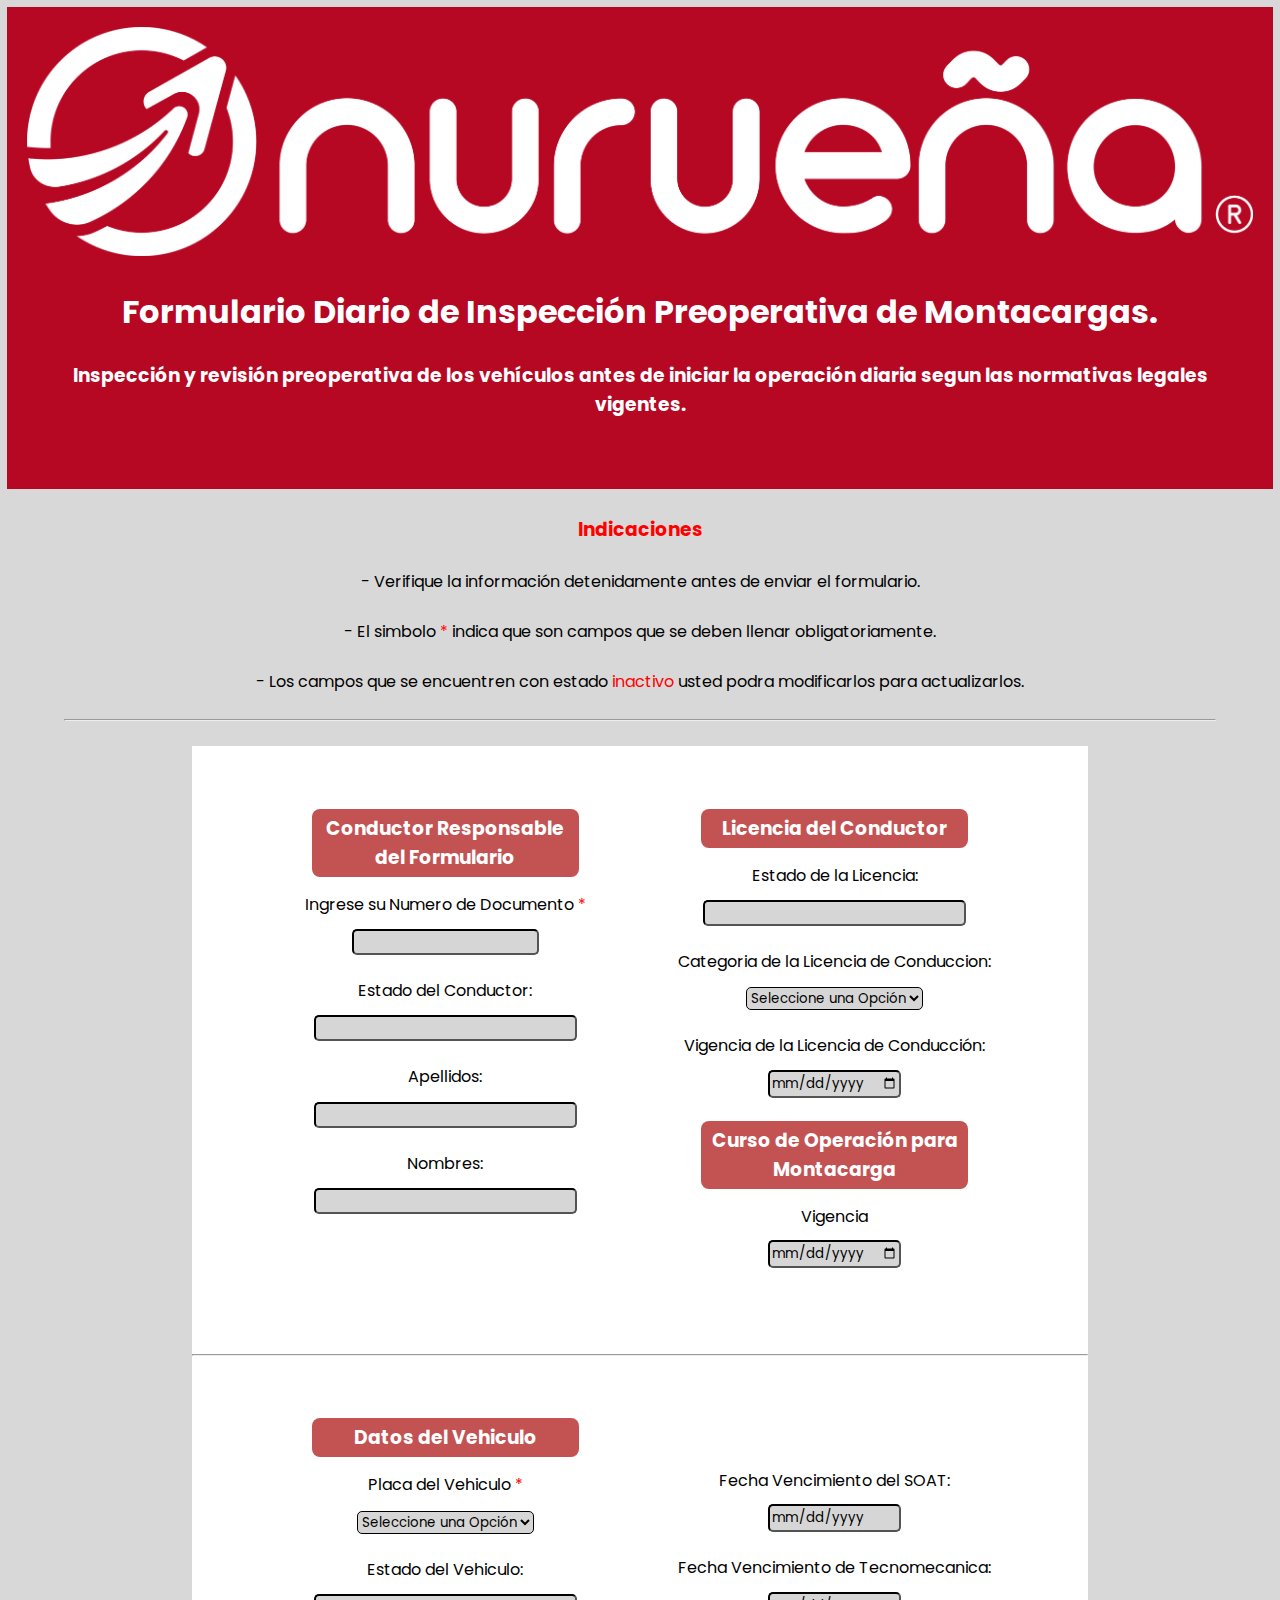
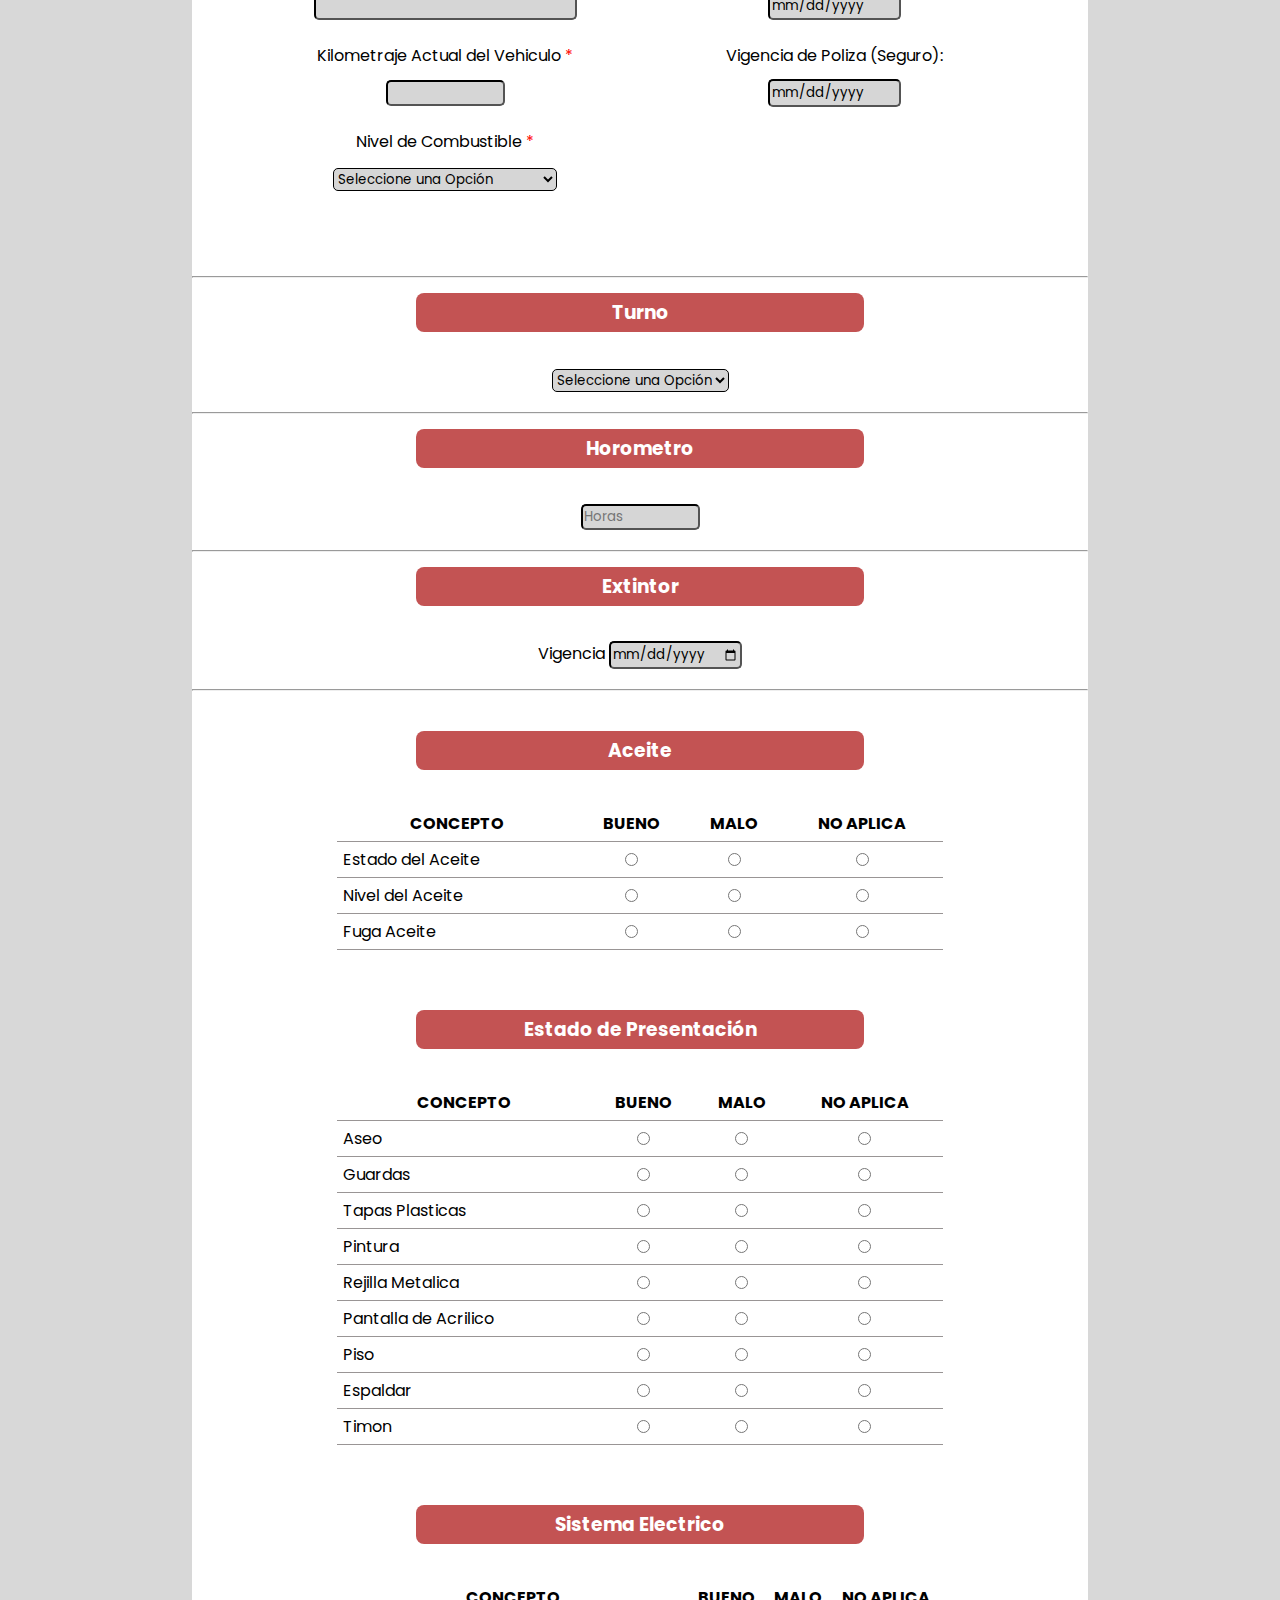
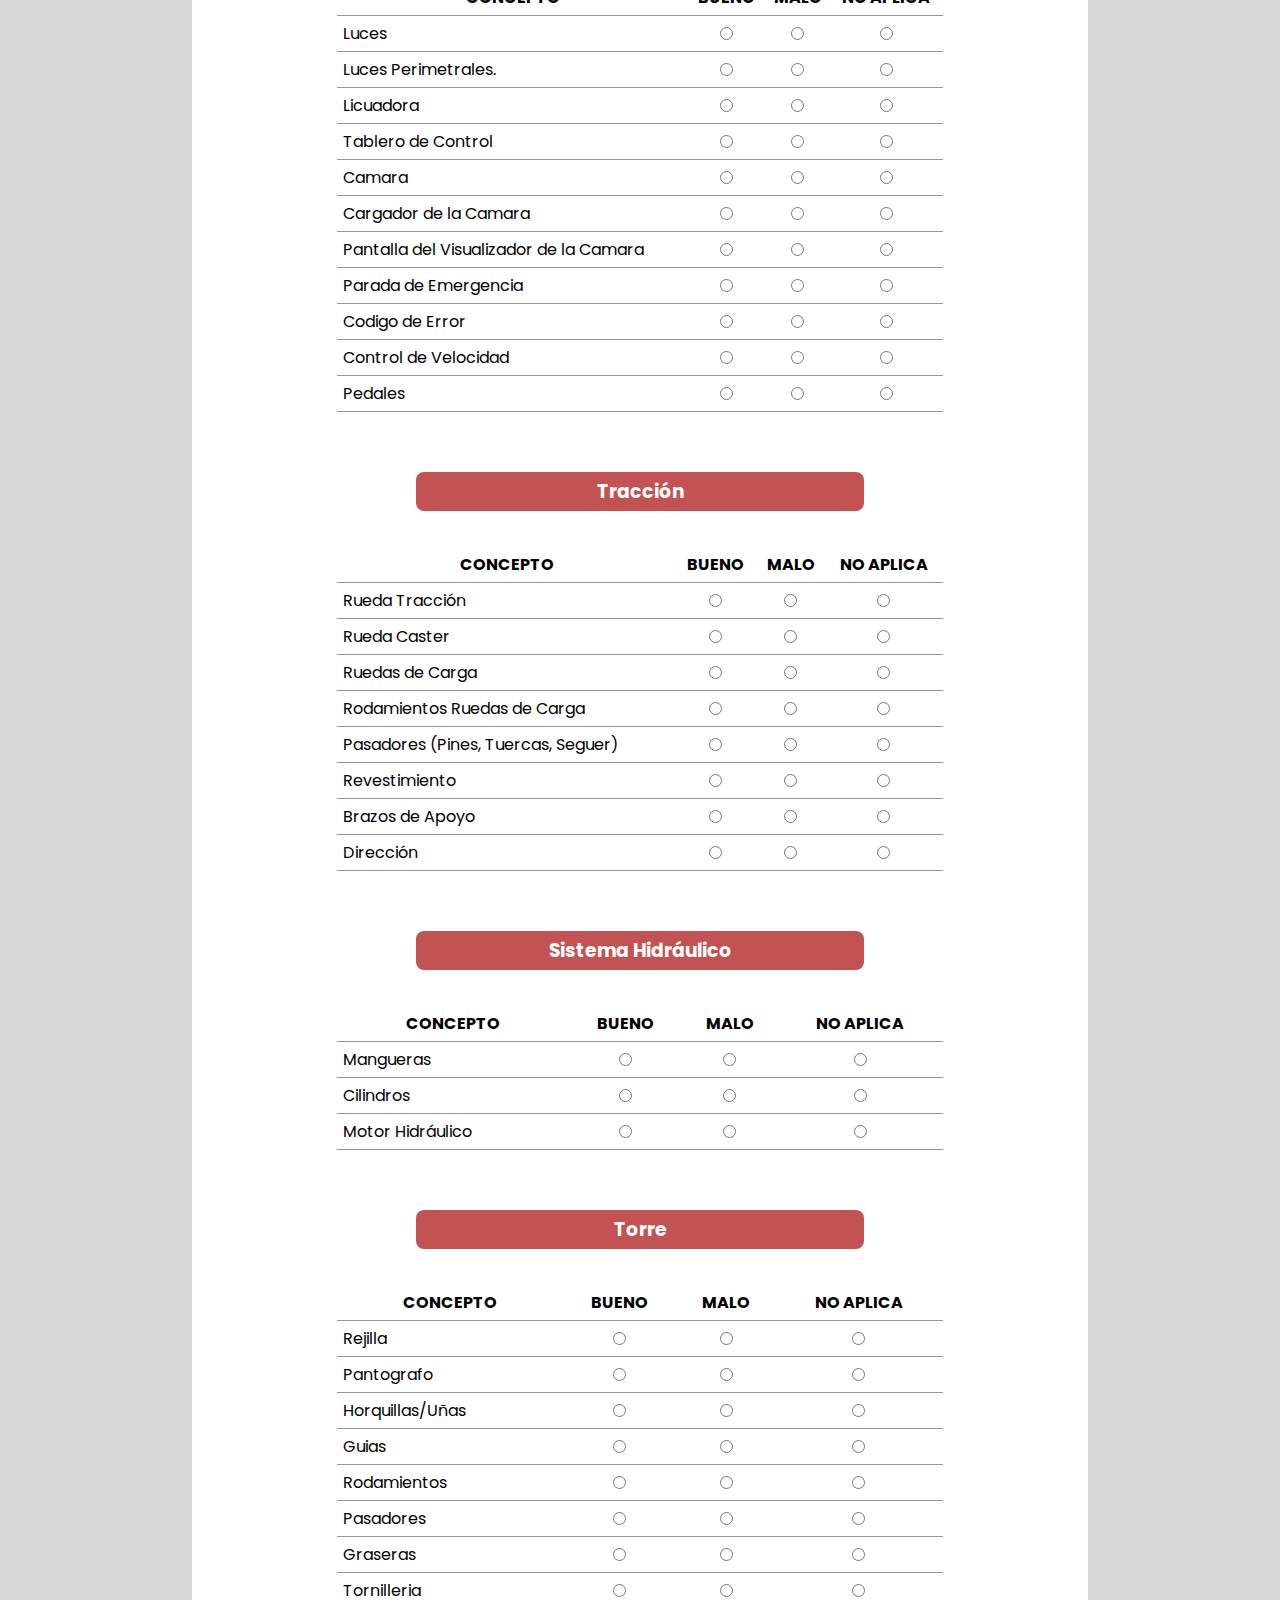
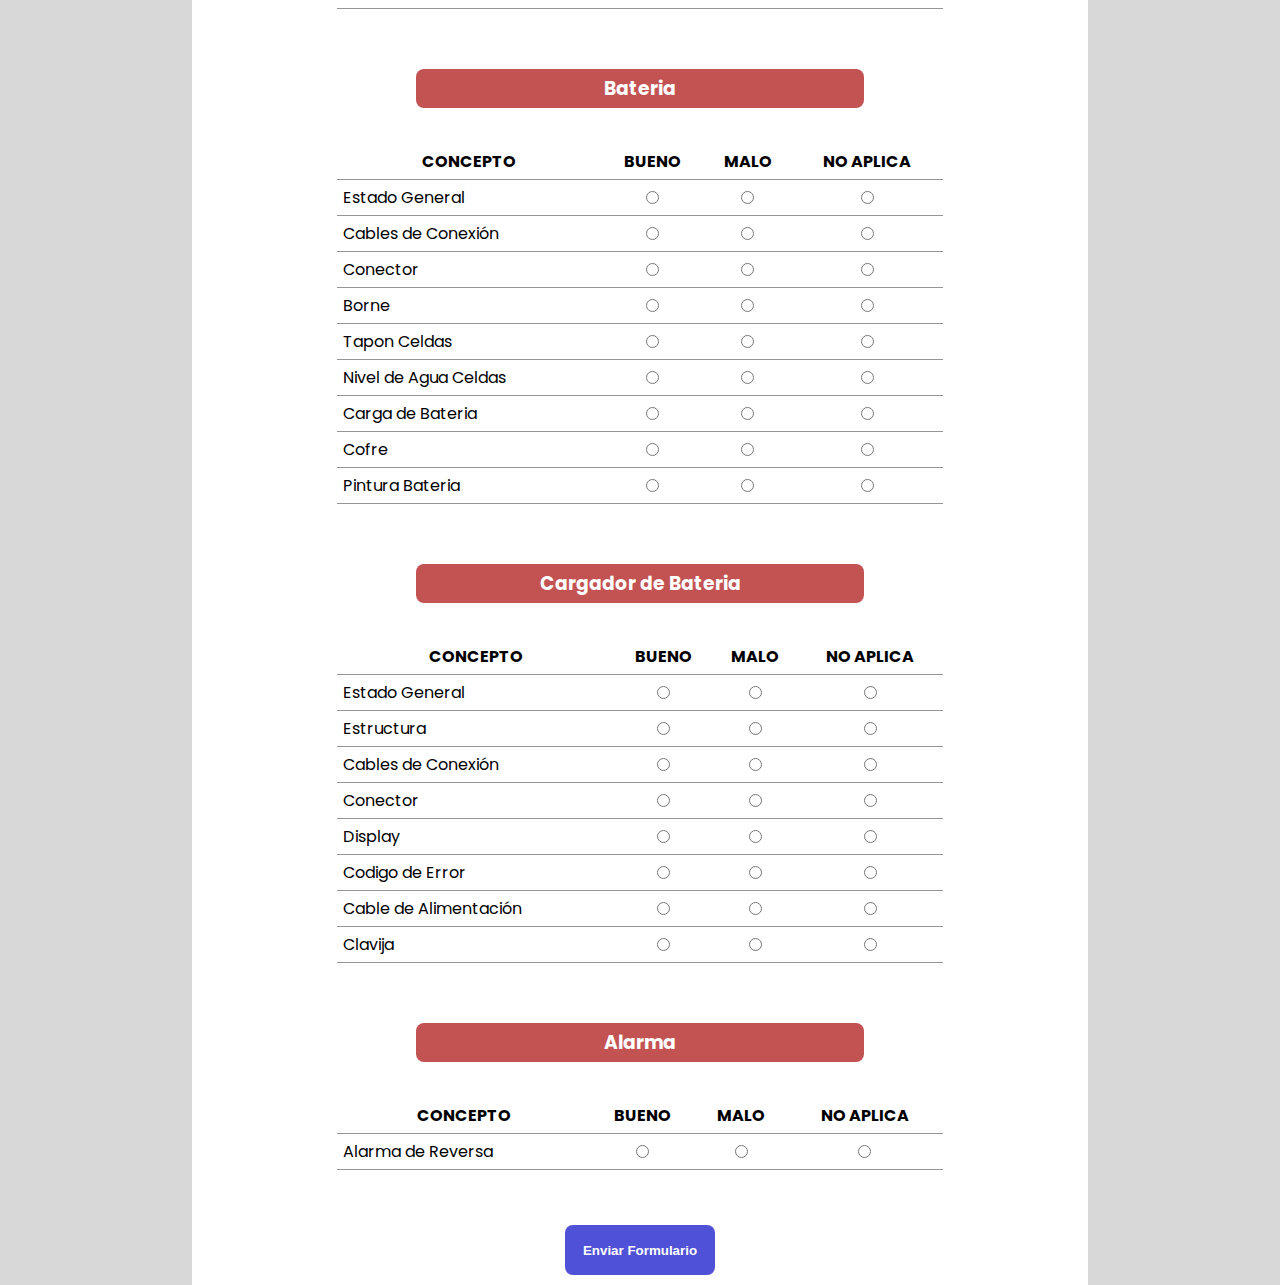
==== form_montacarga.html @ c7012ae8 "Add files via upload" ====
<!DOCTYPE html>
<html lang="es">
    <head>
        <meta charset="UTF-8">
        <meta name="viewport" content="width=device-width, initial-scale=1.0">
        <title>Formulario Montacargas Nurueña S.A.S</title>
        <link rel="stylesheet" href="estilos/styles_montacarga.css">
    </head>
        <!--Encabezado-->
    <header>
        <img src="imagenes/encabezado_img.png" alt="Logo Nurueña S.A.S" title="Logo Nurueña S.A.S">
        <br>
        <br>
        <!--Titulo Principal de la Pagina-->
        <h1>Formulario Diario de Inspección Preoperativa de Montacargas.</h1>
        <br>
        <!--Subtitulo-->
        <h3>Inspección y revisión preoperativa de los vehículos antes de iniciar la operación diaria segun las normativas legales vigentes.</h3>
        <br>
        <br/>
    </header>
    <!--Contenedor Indicaciones.-->
    <div id="cont_indicaciones">
        <!--Subtitulo de Indicaciones-->
        <h3 style="color: rgb(255, 0, 0);">Indicaciones</h3>
        <br>
        <!--Parrafo con las indicaciones-->
        <p>
            - Verifique la información detenidamente antes de enviar el formulario.<br/><br/>
            - El simbolo <span style="color: red;">*</span> indica que son campos que se deben llenar obligatoriamente.<br/><br/>
            - Los campos que se encuentren con estado <span style="color:red;">inactivo</span> usted podra modificarlos para actualizarlos.
        </p>
        <br/>
        <hr/>
        <br>
    </div>
    <body>
        <main>
            <form>
                <!--Section de Datos de la Persona que Realiza el Formulario.-->
                <section id="contenedor_conductor">
                    <div class="conductor">
                        <div class="padding_titulos">
                            <!--Subtitulo de Datos de la Persona que Realiza el Formulario.-->
                            <h3>Conductor Responsable del Formulario</h3>
                        </div>
                        <!--Texto de Campo de Entrada.-->
                        <label for="id_cond">Ingrese su Numero de Documento <span style="color:red;">*</span></label>
                        <!--Espacio para Casilla de Ingreso de Datos para el Usuario de Documento.-->
                        <br>
                        <div class="padding_input"> 
                            <input id="id_cond" name="id_cond" title="Complete este Campo." type="number" min="100000" max="999999999999" required>
                            <br/>
                        </div>
                        <!--Texto de Campo de Entrada-->
                        <label for="estado_cond">Estado del Conductor:</label>
                        <div class="padding_input">
                            <!--Casilla de Estado.-->
                            <input id="estado_cond" name="estado_cond" title="Estado." type="text" readonly>
                            <!--Salto de Linea-->
                            <br/>
                        </div>
                        <!--Texto de Campo de Entrada de Apellidos.-->
                        <label for="apell_cond">Apellidos:</label>
                        <br>
                        <div class="padding_input">
                            <!--Casilla donde se va Consultar y se va Autocompletar los Apellidos-->
                            <input id="apell_cond" name="apell_cond" type="text" readonly>
                            <!--Salto de Linea-->
                            <br>
                        </div>
                        <!--Texto de Campo de Entrada de Nombres-->
                        <label for="nom_cond">Nombres:</label>
                        <br>
                        <div style="padding-bottom: 15%;padding-top: 3%;">
                            <!--Casilla donde se va Consultar y se va Autocompletar los Nombres.-->
                            <input id="nom_cond" name="nom_cond" type="text" readonly>
                            <!--Salto de Linea-->
                            <br/>
                        </div>
                    </div>
                    <div class="conductor">
                        <div class="padding_titulos">
                            <!--Subtitulo de Datos de la Persona que Realiza el Formulario.-->
                            <h3>Licencia del Conductor</h3>
                        </div>
                        <label for="est_lic">Estado de la Licencia:</label>
                        <br>
                        <div class="padding_input">
                            <!--Casilla de Estado.-->
                            <input id="est_lic" name="est_lic" title="Estado." type="text" readonly>
                            <!--Salto de Linea-->
                            <br/>
                        </div>
                        <!--Texto de Campo de Entrada .-->
                        <label for="cat_lic" >Categoria de la Licencia de Conduccion:</label>
                        <br>
                        <div class="padding_input">
                            <!--Casilla de Categoria de la Licencia.-->
                            <select name="cat_lic" id="cat_lic" required>
                                <!--Opciones de la Casilla desplegable.-->
                                <option value="">Seleccione una Opción</option>
                                <option value="a1">A1</option>
                                <option value="a2">A2</OPtion>
                                <option value="b1">B1</option>
                                <option value="b2">B2</option>
                                <option value="b3">B3</option>
                                <option value="c1">C1</option>
                                <option value="c2">C2</option>
                                <option value="c3">C3</option>
                            </select>
                            <br/>
                        </div>
                        <!--Texto de Campo de Entrada.-->   
                        <label for="vig_lic">Vigencia de la Licencia de Conducción:</label>
                        <br>
                        <div class="padding_input">
                            <!--Casilla donde se va Consultar y se va Autocompletar la Fecha de Fecha de Vencimiento de la Licencia-->
                            <input id="vig_lic" name="vig_lic" type="date" required>
                            <!--Salto de Linea.-->
                            <br>
                        </div>
                        <div class="padding_titulos">
                            <!--Titulo de Curso de Operación para Montacarga.-->
                            <h3>Curso de Operación para Montacarga</h3>
                        </div>
                        <!--Texto de Fecha de Vigencia de Curso de Montacarga-->
                        <label for="vig_curso_montacarga">Vigencia</label>
                        <br>
                        <div class="padding_input">
                            <!--Input de Fecha de Vigencia de Curso de Montacarga-->
                            <input type="date" id="vig_curso_montacarga" name="vig_curso_montacarga" required>
                        </div>
                    </div>
                </section>
                <!--Linea de Separacion.-->
                <hr/>
                <!--Section de Datos del Vehiculo.-->
                <section id="contenedor_dat_vehiculo">
                    <div class="division_vehiculo">
                        <div class="padding_titulos">
                            <h3>Datos del Vehiculo</h3>
                        </div>
                        <!-- Texto de Campo de Entrada -->
                        <label for="placa">Placa del Vehiculo <span style="color:red;">*</span></label>
                        <br>
                        <div class="padding_input">
                            <!-- Casilla Desplegable de Placa -->
                            <select id="placa" name="placa" required>
                                <option value="">Seleccione una Opción</option>
                                <option value="wlm461">AAA00A</option>
                                <option value="sor737">AAA00B</option>
                                <option value="eqq163">AAA00C</option>
                            </select>
                            <br/>
                        </div>
                        <label for="est_veh">Estado del Vehiculo:</label>
                        <br>
                        <div class="padding_input">
                            <!-- Campo de Estado del Vehiculo.-->
                            <input id="est_veh" name="est_veh" title="Estado del Vehiculo." type="text" readonly>
                            <!--Salto de Linea.-->
                            <br>
                        </div>
                        <label for="kilometraje">Kilometraje Actual del Vehiculo <span style="color:red;">*</span></label>
                        <br>
                        <div class="padding_input">
                            <!-- Campo de Kilometraje -->
                            <input id="kilometraje" name="kilometraje" title="Complete este Campo." type="number" min="0" max="999999" required>
                            <br/>
                        </div>
                        <label for="niv_combustible">Nivel de Combustible <span style="color: red;">*</span></label>
                        <br>
                        <div class="padding_input">
                            <select name="niv_combustible" id="niv_combustible" required>
                                <option value="">Seleccione una Opción</option>
                                <option value="tanq_lleno">Tanque completamente lleno</option>
                                <option value="tanq_medio_lleno">Tanque parcialmente lleno</option>
                                <option value="tanq_medio">Tanque medio</option>
                                <option value="tanq_medio_bajo">Tanque medio bajo</option>
                                <option value="tanq_bajo">Tanque con bajo nivel</option>
                                <option value="tanq_vacio">Tanque vacío</option>
                            </select>
                        </div>
                    </div>
                    <div class="division_vehiculo">
                        <div style="padding-top: 13%;">
                            <label for="venc_soat">Fecha Vencimiento del SOAT:</label>
                        </div>
                        <div class="padding_input">
                            <input id="venc_soat" name="venc_soat" type="date" readonly>
                            <br>
                        </div>
                        <label for="ven_tecno">Fecha Vencimiento de Tecnomecanica:</label>
                        <br>
                        <div class="padding_input">
                            <input id="ven_tecno" name="ven_tecno" type="date" readonly>
                            <br>
                        </div>
                        <label for="vig_poliza">Vigencia de Poliza (Seguro):</label>
                        <br>
                        <div class="padding_input">
                            <input id="vig_poliza" name="vig_poliza" type="date" readonly>
                            <br>
                        </div>   
                    </div>
                </section>
                <hr>
                <!--Sección de Turno.-->
                <section class="contenedor_dat_vehiculo">
                    <div class="padding_2_titulo">
                        <!--Titulo de Turno.-->
                        <h3>Turno</h3>
                    </div>
                    <div class="input_2">
                        <!--Seleccion de Turno-->
                        <select name="turno" id="turno" required>
                            <option value="">Seleccione una Opción</option>
                            <option value="turno_mañana">Mañana</option>
                            <option value="turno_tarde">Tarde</option>
                        </select>
                    </div>
                    <hr>
                </section>
                <!--Seccion de Horometro.-->
                <section class="contenedor_dat_vehiculo">
                    <div class="padding_2_titulo">
                        <!--Titulo de Horometro.-->
                        <h3>Horometro</h3>
                    </div>
                    <div class="input_2">
                        <!--Campo de Horometro.-->
                        <input type="number" id="horometro" name="horometro" title="Complete este Campo." placeholder="Horas" min="0" max="999999" required>
                    </div>
                    <hr>
                </section>
                <!--Sección de Vigencia de Exntintor.-->
                <section class="contenedor_dat_vehiculo">
                    <div class="padding_2_titulo">
                        <!--Titulo de Extintor.-->
                        <h3>Extintor</h3>
                    </div>  
                    <div class="input_2">
                        <!--Texto de Videncia de Exntintor.-->
                        <label for="vig_extintor">Vigencia</label>
                        <!--Fecha de Vigencia de Extintor.-->
                        <input type="date" id="vig vig_extintor" name="vig_extintor" required>
                    </div>
                    <hr>
                </section>
                <!--Sección de Aceite.-->
                <br>
                <div class="cont_tit_tablas">
                    <!--Titulo de Aceite.-->
                    <h3 class="titulo_tablas">Aceite</h3>
                </div>
                <section class="contenedor_tablas">
                        <!--Tabla de Aceite.-->
                        <table border="1">
                            <!--Fila Encabezado de la Tabla.-->
                            <tr>
                                <!--Encabezado de la Tabla.-->
                                <th>CONCEPTO</th>
                                <th>BUENO</th>
                                <th>MALO</th>
                                <th>NO APLICA</th>
                            </tr>
                            <!--Fila Estado del Aceite.-->
                            <tr>
                                <!--Casilla Estado del Aceite.-->
                                <td><label>Estado del Aceite</label></td>
                                <!--Botones de Selección. BUENO // MALO // NO APLICA.-->
                                <td><input type="radio" id="estado_aceite_bueno" value="bueno" name="estado_aceite" required></td>
                                <td><input type="radio" id="estado_aceite_malo" value="malo" name="estado_aceite" required></td>
                                <td><input type="radio" id="estado_aceite_no_aplica" value="no_aplica" name="estado_aceite" required></td>
                            </tr>
                            <!--Fila Nivel del Aceite-->
                            <tr>
                                <!--Casilla Nivel del Aceite-->
                                <td><label>Nivel del Aceite</label></td>
                                <!--Botones de Selección. BUENO // MALO // NO APLICA.-->
                                <td><input type="radio" id="estado_nivel_aceite_bueno" value="bueno" name="estado_nivel_aceite" required></td>
                                <td><input type="radio" id="estado_nivel_aceite_malo" value="malo" name="estado_nivel_aceite" required></td>
                                <td><input type="radio" id="estado_nivel_aceite_no_aplica" value="no_aplica" name="estado_nivel_aceite" required></td>
                            </tr>
                            <!--Fila Fuga Aceite.-->
                            <tr>
                                <!--Casilla Fuga Aceite.-->
                                <td><label>Fuga Aceite</label></td>
                                <!--Botones de Selección. BUENO // MALO // NO APLICA.-->
                                <td><input type="radio" id="estado_fuga_aceite_bueno" value="bueno" name="estado_fuga_aceite" required></td>
                                <td><input type="radio" id="estado_fuga_aceite_malo" value="malo" name="estado_fuga_aceite" required></td>
                                <td><input type="radio" id="estado_fuga_aceite_no_aplica" value="no_aplica" name="estado_fuga_aceite" required></td>
                            </tr>
                        </table>
                    </div>
                </section>
                <br>
                <div class="cont_tit_tablas">
                    <!--Titulo Estado de Presentación.-->
                    <h3 class="titulo_tablas">Estado de Presentación</h3>
                </div>
                <!--Sección Estado de Presentación.-->
                <section class="contenedor_tablas">
                    <!--Tabla de Estado de Presentación.-->
                    <table border="1">
                        <!--Fila de Encabezado.-->
                        <tr>
                            <!--Encabezado Tabla.-->
                            <th>CONCEPTO</th>
                            <th>BUENO</th>
                            <th>MALO</th>
                            <th>NO APLICA</th>
                        </tr>
                        <!--Fila de Aseo.-->
                        <tr>
                            <!--Casilla de Aseo.-->
                            <td><label">Aseo</label></td>
                            <!--Botones de Selección. BUENO // MALO // NO APLICA.-->
                            <td><input type="radio" id="estado_aseo_bueno" value="bueno" name="estado_aseo" required></td>
                            <td><input type="radio" id="estado_aseo_malo" value="malo" name="estado_aseo" required></td>
                            <td><input type="radio" id="estado_aseo_no_aplica" value="no_aplica" name="estado_aseo" required></td>
                        </tr>
                        <!--Fila de Guardas.-->
                        <tr>
                            <!--Casilla de Guardas.-->
                            <td><label>Guardas</label></td>
                            <!--Botones de Selección. BUENO // MALO // NO APLICA.-->
                            <td><input type="radio" id="estado_guardas_bueno" value="bueno" name="estado_guardas" required></td>
                            <td><input type="radio" id="estado_guardas_malo" value="malo" name="estado_guardas" required></td>
                            <td><input type="radio" id="estado_guardas_no_aplica" value="no_aplica" name="estado_guardas" required></td>
                        </tr>
                        <!--Fila de Tapas Plasticas.-->
                        <tr>
                            <!--Casilla de Tapas Plasticas.-->
                            <td><label>Tapas Plasticas</label></td>
                            <!--Botones de Selección. BUENO // MALO // NO APLICA.-->
                            <td><input type="radio" id="estado_tapas_bueno" value="bueno" name="estado_tapas" required></td>
                            <td><input type="radio" id="estado_tapas_malo" value="malo" name="estado_tapas" required></td>
                            <td><input type="radio" id="estado_tapas_no_aplica" value="no_aplica" name="estado_tapas" required></td>
                        </tr>
                        <!--Fila de Pintura.-->
                        <tr>
                            <!--Casilla de Pintura.-->
                            <td><label>Pintura</label></td>
                            <!--Botones de Selección. BUENO // MALO // NO APLICA.-->
                            <td><input type="radio" id="estado_pintura_bueno" value="bueno" name="estado_pintura" required></td>
                            <td><input type="radio" id="estado_pintura_malo" value="malo" name="estado_pintura" required></td>
                            <td><input type="radio" id="estado_pintura_no_aplica" value="no_aplica" name="estado_pintura" required></td>
                        </tr>
                        <!--Fila de Rejilla Metalica.-->
                        <tr>
                            <!--Casilla de Rejilla Metalica.-->
                            <td><label>Rejilla Metalica</label></td>
                            <!--Botones de Selección. BUENO // MALO // NO APLICA.-->
                            <td><input type="radio" id="estado_rejilla_bueno" value="bueno" name="estado_rejilla" required></td>
                            <td><input type="radio" id="estado_rejilla_malo" value="malo" name="estado_rejilla" required></td>
                            <td><input type="radio" id="estado_rejilla_no_aplica" value="no_aplica" name="estado_rejilla" required></td>
                        </tr>
                        <!--Fila de Pantalla de Acrilico.-->
                        <tr>
                            <!--Casilla de Pantalla de Acrilico.-->
                            <td><label>Pantalla de Acrilico</label></td>
                            <!--Botones de Selección. BUENO // MALO // NO APLICA.-->
                            <td><input type="radio" id="estado_pantalla_acrilico_bueno" value="bueno" name="estado_pantalla_acrilico" required></td>
                            <td><input type="radio" id="estado_pantalla_acrilico_malo" value="malo" name="estado_pantalla_acrilico" required></td>
                            <td><input type="radio" id="estado_pantalla_acrilico_no_aplica" value="no_aplica" name="estado_pantalla_acrilico" required></td>
                        </tr>
                        <!--Fila de Piso.-->
                        <tr>
                            <!--Casilla de Piso.-->
                            <td><label>Piso</label></td>
                            <!--Botones de Selección. BUENO // MALO // NO APLICA.-->
                            <td><input type="radio" id="estado_piso_bueno" value="bueno" name="estado_piso" required></td>
                            <td><input type="radio" id="estado_piso_malo" value="malo" name="estado_piso" required></td>
                            <td><input type="radio" id="estado_piso_no_aplica" value="no_aplica" name="estado_piso" required></td>
                        </tr>
                        <!--Fila de Espaldar.-->
                        <tr>
                            <!--Casilla de Espaldar.-->
                            <td><label>Espaldar</label></td>
                            <!--Botones de Selección. BUENO // MALO // NO APLICA.-->
                            <td><input type="radio" id="estado_espaldar_bueno" value="bueno" name="estado_espaldar" required></td>
                            <td><input type="radio" id="estado_espaldar_malo" value="malo" name="estado_espaldar" required></td>
                            <td><input type="radio" id="estado_espaldar_no_aplica" value="no_aplica" name="estado_espaldar" required></td>
                        </tr>
                        <!--Fila de Timon.-->   
                        <tr>
                            <!--Casilla de Timon.-->
                            <td><label>Timon</label></td>
                            <!--Botones de Selección. BUENO // MALO // NO APLICA.-->
                            <td><input type="radio" id="estado_timon_bueno" value="bueno" name="estado_timon" required></td>
                            <td><input type="radio" id="estado_timon_malo" value="malo" name="estado_timon" required></td>
                            <td><input type="radio" id="estado_timon_no_aplica" value="no_aplica" name="estado_timon" required></td>
                        </tr>
                    </table>
                    <br>
                </section>
                <div class="cont_tit_tablas">
                    <!--Titulo Sistema Electrico.-->
                    <h3 class="titulo_tablas">Sistema Electrico</h3>
                </div>
                <!--Sección de Sistema Eléctrico.-->
                <section class="contenedor_tablas">
                    <!--Tabla de Sistema Electrico.-->
                    <table border="1">
                        <!--Fila de Encabezado.-->
                        <tr>
                            <!--Encabezado de la tabla.-->
                            <th>CONCEPTO</th>
                            <th>BUENO</th>
                            <th>MALO</th>
                            <th>NO APLICA</th>
                        </tr>
                        <!--Fila de Luces.-->
                        <tr>
                            <!--Casilla de Luces.-->
                            <td><label>Luces</label></td>
                            <!--Botones de Selección. BUENO // MALO // NO APLICA.-->
                            <td><input type="radio" id="estado_luces_bueno" value="bueno" name="estado_luces" required></td>
                            <td><input type="radio" id="estado_luces_malo" value="malo" name="estado_luces" required></td>
                            <td><input type="radio" id="estado_luces_no_aplica" value="no_aplica" name="estado_luces" required></td>
                        </tr>
                        <!--Fila de Luces Perimetrales.-->
                        <tr>
                            <!--Casilla de Luces Perimetrales.-->
                            <td><label>Luces Perimetrales.</label></td>
                            <!--Botones de Selección. BUENO // MALO // NO APLICA.-->
                            <td><input type="radio" id="estado_luces_perim_bueno" value="bueno" name="estado_luces_perim" required></td>
                            <td><input type="radio" id="estado_luces_perim_malo" value="malo" name="estado_luces_perim" required></td>
                            <td><input type="radio" id="estado_luces_perim_no_aplica" value="no_aplica" name="estado_luces_perim" required></td>
                        </tr>
                        <!--Fila de Licuadora.-->
                        <tr>
                            <!--Casilla de Licuadora.-->
                            <td><label>Licuadora</label></td>
                            <!--Botones de Selección. BUENO // MALO // NO APLICA.-->
                            <td><input type="radio" id="estado_licuadora_bueno" value="bueno" name="estado_licuadora" required></td>
                            <td><input type="radio" id="estado_licuadora_malo" value="malo" name="estado_licuadora" required></td>
                            <td><input type="radio" id="estado_licuadora_no_aplica" value="no_aplica" name="estado_licuadora" required></td>
                        </tr>
                        <!--Fila Tablero de Control.-->
                        <tr>
                            <!--Casilla de Tablero de Control.-->
                            <td><label>Tablero de Control</label></td>
                            <!--Botones de Selección. BUENO // MALO // NO APLICA.-->
                            <td><input type="radio" id="estado_tablero_bueno" value="bueno" name="estado_tablero" required></td>
                            <td><input type="radio" id="estado_tablero_malo" value="malo" name="estado_tablero" required></td>
                            <td><input type="radio" id="estado_tablero_no_aplica" value="no_aplica" name="estado_tablero" required></td>
                        </tr>
                        <!--Fila de Camara.-->
                        <tr>
                            <!--Casilla de Camara.-->
                            <td><label>Camara</label></td>
                            <!--Botones de Selección. BUENO // MALO // NO APLICA.-->
                            <td><input type="radio" id="estado_camara_bueno" value="bueno" name="estado_camara" required></td>
                            <td><input type="radio" id="estado_camara_malo" value="malo" name="estado_camara" required></td>
                            <td><input type="radio" id="estado_camara_no_aplica" value="no_aplica" name="estado_camara" required></td>
                        </tr>
                        <!--Fila de Cargador de la Camara.-->
                        <tr>
                            <!--Casilla de Cargador de Camara.-->
                            <td><label>Cargador de la Camara</label></td>
                            <!--Botones de Selección. BUENO // MALO // NO APLICA.-->
                            <td><input type="radio" id="estado_carg_camara_bueno" value="bueno" name="estado_carg_camara" required></td>
                            <td><input type="radio" id="estado_carg_camara_malo" value="malo" name="estado_carg_camara" required></td>
                            <td><input type="radio" id="estado_carg_camara_no_aplica" value="no_aplica" name="estado_carg_camara" required></td>
                        </tr>
                        <!--Fila de Pantalla del Visualizador de la Camara.-->
                        <tr>
                            <!--Casilla de Pantalla del Visualizador de la Camara.-->
                            <td><label>Pantalla del Visualizador de la Camara</label></td>
                            <!--Botones de Selección. BUENO // MALO // NO APLICA.-->
                            <td><input type="radio" id="estado_visualizador_cam_bueno" value="bueno" name="estado_visualizador_cam" required></td>
                            <td><input type="radio" id="estado_visualizador_cam_malo" value="malo" name="estado_visualizador_cam" required></td>
                            <td><input type="radio" id="estado_visualizador_cam_no_aplica" value="no_aplica" name="estado_visualizador_cam" required></td>
                        </tr>
                        <!--Fila de Parada de Emergencia.-->
                        <tr>
                            <!--Casilla de Parada de Emergencia.-->
                            <td><label>Parada de Emergencia</label></td>
                            <!--Botones de Selección. BUENO // MALO // NO APLICA.-->
                            <td><input type="radio" id="estado_parada_emerg_bueno" value="bueno" name="estado_parada_emerg" required></td>
                            <td><input type="radio" id="estado_parada_emerg_malo" value="malo" name="estado_parada_emerg" required></td>
                            <td><input type="radio" id="estado_parada_emerg_no_aplica" value="no_aplica" name="estado_parada_emerg" required></td>
                        </tr>
                        <!--Fila de Codigo de Error.-->
                        <tr>
                            <!--Casilla de Codigo de Error.-->
                            <td><label>Codigo de Error</label></td>
                            <!--Botones de Selección. BUENO // MALO // NO APLICA.-->
                            <td><input type="radio" id="estado_cod_error_bueno" value="bueno" name="estado_cod_error" required></td>
                            <td><input type="radio" id="estado_cod_error_malo" value="malo" name="estado_cod_error" required></td>
                            <td><input type="radio" id="estado_cod_error_no_aplica" value="no_aplica" name="estado_cod_error" required></td>
                        </tr>
                        <!--Fila de Control de Velocidad.-->
                        <tr>
                            <!--Casilla de Control de Velocidad.-->
                            <td><label>Control de Velocidad</label></td>
                            <!--Botones de Selección. BUENO // MALO // NO APLICA.-->
                            <td><input type="radio" id="estado_control_vel_bueno" value="bueno" name="estado_control_vel" required></td>
                            <td><input type="radio" id="estado_control_vel_malo" value="malo" name="estado_control_vel" required></td>
                            <td><input type="radio" id="estado_control_vel_no_aplica" value="no_aplica" name="estado_control_vel" required></td>
                        </tr>
                        <!--Fila de Pedales.-->
                        <tr>
                            <!--Casilla de Pedales.-->
                            <td><label>Pedales</label></td>
                            <!--Botones de Selección. BUENO // MALO // NO APLICA.-->
                            <td><input type="radio" id="estado_pedales_bueno" value="bueno" name="estado_pedales" required></td>
                            <td><input type="radio" id="estado_pedales_malo" value="malo" name="estado_pedales" required></td>
                            <td><input type="radio" id="estado_pedales_no_aplica" value="no_aplica" name="estado_pedales" required></td>
                        </tr>
                    </table>
                    <br>
                </section>
                <div class="cont_tit_tablas">
                    <!--Titulo de Tracción-->
                    <h3 class="titulo_tablas">Tracción</h3>
                </div>
                <!--Sección de Tracción.-->
                <section class="contenedor_tablas">
                    <!--Tabla de Tracción-->
                    <table border="1">
                        <!--Fila de Encabezado.-->
                        <tr>
                            <!--Encabezado de la Tabla.-->
                            <th>CONCEPTO</th>
                            <th>BUENO</th>
                            <th>MALO</th>
                            <th>NO APLICA</th>
                        </tr>
                        <!--Fila de Rueda Tracción.-->
                        <tr>
                            <!--Casilla de Rueda Tracción.-->
                            <td><label>Rueda Tracción</label></td>
                            <!--Botones de Selección. BUENO // MALO // NO APLICA.-->
                            <td><input type="radio" id="estado_rueda_traccion_bueno" value="bueno" name="estado_rueda_traccion" required></td>
                            <td><input type="radio" id="estado_rueda_traccion_malo" value="malo" name="estado_rueda_traccion" required></td>
                            <td><input type="radio" id="estado_rueda_traccion_no_aplica" value="no_aplica" name="estado_rueda_traccion" required></td>
                        </tr>
                        <!--Fila de Rueda Caster.-->
                        <tr>
                            <!--Casilla de Rueda Caster.-->
                            <td><label>Rueda Caster</label></td>
                            <!--Botones de Selección. BUENO // MALO // NO APLICA.-->
                            <td><input type="radio" id="estado_rueda_caster_bueno" value="bueno" name="estado_rueda_caster" required></td>
                            <td><input type="radio" id="estado_rueda_caster_malo" value="malo" name="estado_rueda_caster" required></td>
                            <td><input type="radio" id="estado_rueda_caster_no_aplica" value="no_aplica" name="estado_rueda_caster" required></td>
                        </tr>
                        <!--Fila de Ruedas de Carga.-->
                        <tr>
                            <!--Casilla de Ruedas de Carga.-->
                            <td><label>Ruedas de Carga</label></td>
                            <!--Botones de Selección. BUENO // MALO // NO APLICA.-->
                            <td><input type="radio" id="estado_rueda_carga_bueno" value="bueno" name="estado_rueda_carga" required></td>
                            <td><input type="radio" id="estado_rueda_carga_malo" value="malo" name="estado_rueda_carga" required></td>
                            <td><input type="radio" id="estado_rueda_carga_no_aplica" value="no_aplica" name="estado_rueda_carga" required></td>
                        </tr>
                        <!--Fila de Rodamientos Ruedas de Carga.-->
                        <tr>
                            <!--Casilla de Rodamientos Ruedas de Carga.-->
                            <td><label>Rodamientos Ruedas de Carga</label></td>
                            <!--Botones de Selección. BUENO // MALO // NO APLICA.-->
                            <td><input type="radio" id="estado_rod_rue_carga_bueno" value="bueno" name="estado_rod_rue_carga" required></td>
                            <td><input type="radio" id="estado_rod_rue_carga_malo" value="malo" name="estado_rod_rue_carga" required></td>
                            <td><input type="radio" id="estado_rod_rue_carga_no_aplica" value="no_aplica" name="estado_rod_rue_carga" required></td>
                        </tr>
                        <!--Fila de Pasadores (Pines, Tuercas, Seguer).-->
                        <tr>
                            <!--Casilla de Pasadores (Pines, Tuercas, Seguer).-->
                            <td><label>Pasadores (Pines, Tuercas, Seguer)</label></td>
                            <!--Botones de Selección. BUENO // MALO // NO APLICA.-->
                            <td><input type="radio" id="estado_pasadores_bueno" value="bueno" name="estado_pasadores" required></td>
                            <td><input type="radio" id="estado_pasadores_malo" value="malo" name="estado_pasadores" required></td>
                            <td><input type="radio" id="estado_pasadores_no_aplica" value="no_aplica" name="estado_pasadores" required></td>
                        </tr>
                        <!--Fila de Revestimiento.-->
                        <tr>
                            <!--Casilla de Revestimiento.-->
                            <td><label>Revestimiento</label></td>
                            <!--Botones de Selección. BUENO // MALO // NO APLICA.-->
                            <td><input type="radio" id="estado_revestimiento_bueno" value="bueno" name="estado_revestimiento" required></td>
                            <td><input type="radio" id="estado_revestimiento_malo" value="malo" name="estado_revestimiento" required></td>
                            <td><input type="radio" id="estado_revestimiento_no_aplica" value="no_aplica" name="estado_revestimiento" required></td>
                        </tr>
                        <!--Fila de Brazos de Apoyo.-->
                        <tr>
                            <!--Casilla de Brazos de Apoyo.-->
                            <td><label>Brazos de Apoyo</label></td>
                            <!--Botones de Selección. BUENO // MALO // NO APLICA.-->
                            <td><input type="radio" id="estado_brazos_apoyo_bueno" value="bueno" name="estado_brazos_apoyo" required></td>
                            <td><input type="radio" id="estado_brazos_apoyo_malo" value="malo" name="estado_brazos_apoyo" required></td>
                            <td><input type="radio" id="estado_brazos_apoyo_no_aplica" value="no_aplica" name="estado_brazos_apoyo" required></td>
                        </tr>
                        <!--Fila de Dirección.-->
                        <tr>
                            <!--Casilla de Dirección.-->
                            <td><label>Dirección</label></td>
                            <!--Botones de Selección. BUENO // MALO // NO APLICA.-->
                            <td><input type="radio" id="estado_direccion_bueno" value="bueno" name="estado_direccion" required></td>
                            <td><input type="radio" id="estado_direccion_malo" value="malo" name="estado_direccion" required></td>
                            <td><input type="radio" id="estado_direccion_no_aplica" value="no_aplica" name="estado_direccion" required></td>
                        </tr>
                    </table>
                    <br>
                </section>
                <div class="cont_tit_tablas">
                    <!--Titulo de Sistema Hidráulico.-->
                    <h3 class="titulo_tablas">Sistema Hidráulico</h3>
                </div>
                <!--Sección Sistema Hidraulico.-->
                <section class="contenedor_tablas">
                    <!--Tabla de Sistema Hidráulico.-->
                    <table border="1">
                        <!--Fila Encabezado de la Tabla.-->
                        <tr>
                            <!--Encabezado de la Tabla..-->
                            <th>CONCEPTO</th>
                            <th>BUENO</th>
                            <th>MALO</th>
                            <th>NO APLICA</th>
                        </tr>
                        <!--Fila de Mangueras.-->
                        <tr>
                            <!--Casilla de Mangueras.-->
                            <td><label>Mangueras</label></td>
                            <!--Botones de Selección. BUENO // MALO // NO APLICA.-->
                            <td><input type="radio" id="estado_mangueras_bueno" value="bueno" name="estado_mangueras" required></td>
                            <td><input type="radio" id="estado_mangueras_malo" value="malo" name="estado_mangueras" required></td>
                            <td><input type="radio" id="estado_mangueras_no_aplica" value="no_aplica" name="estado_mangueras" required></td>
                        </tr>
                        <!--Fila Cilindros.-->
                        <tr>
                            <!--Casilla de Cilindros.-->
                            <td><label>Cilindros</label></td>
                            <!--Botones de Selección. BUENO // MALO // NO APLICA.-->
                            <td><input type="radio" id="estado_cilindros_bueno" value="bueno" name="estado_cilindros" required></td>
                            <td><input type="radio" id="estado_cilindros_malo" value="malo" name="estado_cilindros" required></td>
                            <td><input type="radio" id="estado_cilindros_no_aplica" value="no_aplica" name="estado_cilindros" required></td>
                        </tr>
                        <!--Fila Motor Hidráulico.-->
                        <tr>
                            <!--Casilla Motor Hidráulico.-->
                            <td><label>Motor Hidráulico</label></td>
                            <!--Botones de Selección. BUENO // MALO // NO APLICA.-->
                            <td><input type="radio" id="estado_mot_hid_bueno" value="bueno" name="estado_mot_hid" required></td>
                            <td><input type="radio" id="estado_mot_hid_malo" value="malo" name="estado_mot_hid" required></td>
                            <td><input type="radio" id="estado_mot_hid_no_aplica" value="no_aplica" name="estado_mot_hid" required></td>
                        </tr>
                    </table>
                    <br>
                </section>
                <div class="cont_tit_tablas">
                    <!--Titulo Torre.-->
                    <h3 class="titulo_tablas">Torre</h3>
                </div>
                <!--Sección Torre.-->
                <section class="contenedor_tablas">
                    <!--Tabla de Torre.-->
                    <table border="1">
                        <!--Fila de Encabezado de la Tabla.-->
                        <tr>
                            <!--Encabezado de la Tabla.-->
                            <th>CONCEPTO</th>
                            <th>BUENO</th>
                            <th>MALO</th>
                            <th>NO APLICA</th>
                        </tr>
                        <!--Fila de Rejilla.-->
                        <tr>
                            <!--Casilla de Rejilla.-->
                            <td><label>Rejilla</label></td>
                            <!--Botones de Selección. BUENO // MALO // NO APLICA.-->
                            <td><input type="radio" id="estado_rejilla_bueno" value="bueno" name="estado_rejilla" required></td>
                            <td><input type="radio" id="estado_rejilla_malo" value="malo" name="estado_rejilla" required></td>
                            <td><input type="radio" id="estado_rejilla_no_aplica" value="no_aplica" name="estado_rejilla" required></td>
                        </tr>
                        <!--Fila de Pantografo.-->
                        <tr>
                            <!--Casilla de Pantografo.-->
                            <td><label>Pantografo</label></td>
                            <!--Botones de Selección. BUENO // MALO // NO APLICA.-->
                            <td><input type="radio" id="estado_pantografo_bueno" value="bueno" name="estado_pantografo" required></td>
                            <td><input type="radio" id="estado_pantografo_malo" value="malo" name="estado_pantografo" required></td>
                            <td><input type="radio" id="estado_pantografo_no_aplica" value="no_aplica" name="estado_pantografo" required></td>
                        </tr>
                        <!--Fila Horquillas/Uñas.-->
                        <tr>
                            <!--Casilla de Horquillas/Uñas.-->
                            <td><label>Horquillas/Uñas</label></td>
                             <!--Botones de Selección. BUENO // MALO // NO APLICA.-->
                             <td><input type="radio" id="estado_horquillas_bueno" value="bueno" name="estado_horquillas" required></td>
                             <td><input type="radio" id="estado_horquillas_malo" value="malo" name="estado_horquillas" required></td>
                             <td><input type="radio" id="estado_horquillas_no_aplica" value="no_aplica" name="estado_horquillas" required></td>
                        </tr>
                        <!--Fila Guias.-->
                        <tr>
                            <!--Casilla Guias.-->
                            <td><label>Guias</label></td>
                            <!--Botones de Selección. BUENO // MALO // NO APLICA.-->
                            <td><input type="radio" id="estado_guias_bueno" value="bueno" name="estado_guias" required></td>
                            <td><input type="radio" id="estado_guias_malo" value="malo" name="estado_guias" required></td>
                            <td><input type="radio" id="estado_guias_no_aplica" value="no_aplica" name="estado_guias" required></td>
                        </tr>
                        <!--Fila de Rodamientos.-->
                        <tr>
                            <!--Casilla de Rodamientos.-->
                            <td><label>Rodamientos</label></td>
                            <!--Botones de Selección. BUENO // MALO // NO APLICA.-->
                            <td><input type="radio" id="estado_rodamientos_bueno" value="bueno" name="estado_rodamientos" required></td>
                            <td><input type="radio" id="estado_rodamientos_malo" value="malo" name="estado_rodamientos" required></td>
                            <td><input type="radio" id="estado_rodamientos_no_aplica" value="no_aplica" name="estado_rodamientos" required></td>
                        </tr>
                        <!--Fila de Pasadores.-->
                        <tr>
                            <!--Casilla de Pasadores.-->
                            <td><label>Pasadores</label></td>
                            <!--Botones de Selección. BUENO // MALO // NO APLICA.-->
                            <td><input type="radio" id="estado_pasadores_bueno" value="bueno" name="estado_pasadores" required></td>
                            <td><input type="radio" id="estado_pasadores_malo" value="malo" name="estado_pasadores" required></td>
                            <td><input type="radio" id="estado_pasadores_no_aplica" value="no_aplica" name="estado_pasadores" required></td>
                        </tr>
                        <!--Fila Graseras.-->
                        <tr>
                            <!--Casilla Graseras.-->
                            <td><label>Graseras</label></td>
                            <!--Botones de Selección. BUENO // MALO // NO APLICA.-->
                            <td><input type="radio" id="estado_graseras_bueno" value="bueno" name="estado_graseras" required></td>
                            <td><input type="radio" id="estado_graseras_malo" value="malo" name="estado_graseras" required></td>
                            <td><input type="radio" id="estado_graseras_no_aplica" value="no_aplica" name="estado_graseras" required></td>
                        </tr>
                        <!--Fila Tornilleria.-->
                        <tr>
                            <!--Casilla Tornilleria.-->
                            <td><label>Tornilleria</label></td>
                            <!--Botones de Selección. BUENO // MALO // NO APLICA.-->
                            <td><input type="radio" id="estado_tornilleria_bueno" value="bueno" name="estado_tornilleria" required></td>
                            <td><input type="radio" id="estado_tornilleria_malo" value="malo" name="estado_tornilleria" required></td>
                            <td><input type="radio" id="estado_tornilleria_no_aplica" value="no_aplica" name="estado_tornilleria" required></td>
                        </tr>
                    </table>
                    <br>
                </section>
                <div class="cont_tit_tablas">
                    <!--Titulo Bateria.-->
                    <h3 class="titulo_tablas">Bateria</h3>
                </div>
                <!--Sección de Bateria.-->
                <section class="contenedor_tablas">
                    <!--Tabla de Bateria-->
                    <table border="1">
                        <!--Fila de Encabezado.-->
                        <tr>
                            <!--Encabezado.-->
                            <th>CONCEPTO</th>
                            <th>BUENO</th>
                            <th>MALO</th>
                            <th>NO APLICA</th>
                        </tr>
                        <!--Fila de Estado General.-->
                        <tr>
                            <!--Casilla de Estado General.-->
                            <td><label>Estado General</label></td>
                            <!--Botones de Selección. BUENO // MALO // NO APLICA.-->
                            <td><input type="radio" id="estado_bateria_bueno" value="bueno" name="estado_bateria" required></td>
                            <td><input type="radio" id="estado_bateria_malo" value="malo" name="estado_bateria" required></td>
                            <td><input type="radio" id="estado_bateria_no_aplica" value="no_aplica" name="estado_bateria" required></td>
                        </tr>
                        <!--Fila Cables de Conexión.-->
                        <tr>
                            <!--Casilla de Cables de Conexión-->
                            <td><label>Cables de Conexión</label></td>
                            <!--Botones de Selección. BUENO // MALO // NO APLICA.-->
                            <td><input type="radio" id="estado_cables_bueno" value="bueno" name="estado_cables" required></td>
                            <td><input type="radio" id="estado_cables_malo" value="malo" name="estado_cables" required></td>
                            <td><input type="radio" id="estado_cables_no_aplica" value="no_aplica" name="estado_cables" required></td>
                        </tr>
                        <!--Fila de Conector.-->
                        <tr>
                            <!--Casilla de Conector.-->
                            <td><label>Conector</label></td>
                            <!--Botones de Selección. BUENO // MALO // NO APLICA.-->
                            <td><input type="radio" id="estado_conector_bueno" value="bueno" name="estado_conector" required></td>
                            <td><input type="radio" id="estado_conector_malo" value="malo" name="estado_conector" required></td>
                            <td><input type="radio" id="estado_conector_no_aplica" value="no_aplica" name="estado_conector" required></td>
                        </tr>
                        <!--Fila de Borne.-->
                        <tr>
                            <!--Casilla de Borne.-->
                            <td><label>Borne</label></td>
                            <!--Botones de Selección. BUENO // MALO // NO APLICA.-->
                            <td><input type="radio" id="estado_borne_bueno" value="bueno" name="estado_borne" required></td>
                            <td><input type="radio" id="estado_borne_malo" value="malo" name="estado_borne" required></td>
                            <td><input type="radio" id="estado_borne_no_aplica" value="no_aplica" name="estado_borne" required></td>
                        </tr>
                        <!--Fila de Tapon Celdas.-->
                        <tr>
                            <!--Casilla de Tapon Celdas.-->
                            <td><label>Tapon Celdas</label></td>
                            <!--Botones de Selección. BUENO // MALO // NO APLICA.-->
                            <td><input type="radio" id="estado_tap_celdas_bueno" value="bueno" name="estado_tap_celdas" required></td>
                            <td><input type="radio" id="estado_tap_celdas_malo" value="malo" name="estado_tap_celdas" required></td>
                            <td><input type="radio" id="estado_tap_celdas_no_aplica" value="no_aplica" name="estado_tap_celdas" required></td>
                        </tr>
                        <!--Fila Nivel de Agua Celdas.-->
                        <tr>
                            <!--Casilla Nivel de Agua Celdas.-->
                            <td><label>Nivel de Agua Celdas</label></td>
                            <!--Botones de Selección. BUENO // MALO // NO APLICA.-->
                            <td><input type="radio" id="estado_agua_celdas_bueno" value="bueno" name="estado_agua_celdas" required></td>
                            <td><input type="radio" id="estado_agua_celdas_malo" value="malo" name="estado_agua_celdas" required></td>
                            <td><input type="radio" id="estado_agua_celdas_no_aplica" value="no_aplica" name="estado_agua_celdas" required></td>
                        </tr>
                        <!--Fila de Carga de Bateria.-->
                        <tr>
                            <!--Casilla de Carga de Bateria.-->
                            <td><label>Carga de Bateria</label></td>
                            <!--Botones de Selección. BUENO // MALO // NO APLICA.-->
                            <td><input type="radio" id="estado_carga_bat_bueno" value="bueno" name="estado_carga_bat" required></td>
                            <td><input type="radio" id="estado_carga_bat_malo" value="malo" name="estado_carga_bat" required></td>
                            <td><input type="radio" id="estado_carga_bat_no_aplica" value="no_aplica" name="estado_carga_bat" required></td>
                        </tr>
                        <!--Fila de Cofre.-->
                        <tr>
                            <!--Casilla de Cofre.-->
                            <td><label>Cofre</label></td>
                            <!--Botones de Selección. BUENO // MALO // NO APLICA.-->
                            <td><input type="radio" id="estado_cofre_bueno" value="bueno" name="estado_cofre" required></td>
                            <td><input type="radio" id="estado_cofre_malo" value="malo" name="estado_cofre" required></td>
                            <td><input type="radio" id="estado_cofre_no_aplica" value="no_aplica" name="estado_cofre" required></td>
                        </tr>
                        <!--Fila de Pintura Bateria.-->
                        <tr>
                            <!--Casilla de Pintura Bateria.-->
                            <td><label>Pintura Bateria</label></td>
                            <!--Botones de Selección. BUENO // MALO // NO APLICA.-->
                            <td><input type="radio" id="estado_pintura_bateria_bueno" value="bueno" name="estado_pintura_bateria" required></td>
                            <td><input type="radio" id="estado_pintura_bateria_malo" value="malo" name="estado_pintura_bateria" required></td>
                            <td><input type="radio" id="estado_pintura_bateria_no_aplica" value="no_aplica" name="estado_pintura_bateria" required></td>
                        </tr>
                    </table>
                    <br>
                </section>
                <div class="cont_tit_tablas">
                    <!--Titulo Cargador de Bateria.-->
                    <h3 class="titulo_tablas">Cargador de Bateria</h3>
                </div>
                <!--Sección de Cargador de Bateria-->
                <section class="contenedor_tablas">
                    <!--Tabla Cargador de Bateria.-->
                    <table border="1">
                        <!--Fila de Encabezado.-->
                        <tr>
                            <!--Encabezado de la Tabla.-->
                            <th>CONCEPTO</th>
                            <th>BUENO</th>
                            <th>MALO</th>
                            <th>NO APLICA</th>
                        </tr>
                        <!--Fila de Estado General.-->
                        <tr>
                            <!--Casilla de Estado General.-->
                            <td><label>Estado General</label></td>
                            <!--Botones de Selección. BUENO // MALO // NO APLICA.-->
                            <td><input type="radio" id="estado_cargador_bueno" value="bueno" name="estado_cargador" required></td>
                            <td><input type="radio" id="estado_cargador_malo" value="malo" name="estado_cargador" required></td>
                            <td><input type="radio" id="estado_cargador_no_aplica" value="no_aplica" name="estado_cargador" required></td>
                        </tr>
                        <!--Fila de Estructura.-->
                        <tr>
                            <!--Casilla de Estructura.-->
                            <td><label>Estructura</label></td>
                            <!--Botones de Selección. BUENO // MALO // NO APLICA.-->
                            <td><input type="radio" id="estado_estructura_bueno" value="bueno" name="estado_estructura" required></td>
                            <td><input type="radio" id="estado_estructura_malo" value="malo" name="estado_estructura" required></td>
                            <td><input type="radio" id="estado_estructura_no_aplica" value="no_aplica" name="estado_estructura" required></td>
                        </tr>
                        <!--Fila de Cables de Conexión.-->
                        <tr>
                            <!--Casilla de Cables de Conexión.-->
                            <td><label>Cables de Conexión</label></td>
                            <!--Botones de Selección. BUENO // MALO // NO APLICA.-->
                            <td><input type="radio" id="estado_cables_bat_bueno" value="bueno" name="estado_cables_bat" required></td>
                            <td><input type="radio" id="estado_cables_bat_malo" value="malo" name="estado_cables_bat" required></td>
                            <td><input type="radio" id="estado_cables_bat_no_aplica" value="no_aplica" name="estado_cables_bat" required></td>
                        </tr>
                        <!--Fila de Conector de Cargador.-->
                        <tr>
                            <!--Casilla de Conector de Cargador.-->
                            <td><label>Conector</label></td>
                            <!--Botones de Selección. BUENO // MALO // NO APLICA.-->
                            <td><input type="radio" id="estado_conector_car_bueno" value="bueno" name="estado_conector_car" required></td>
                            <td><input type="radio" id="estado_conector_car_malo" value="malo" name="estado_conector_car" required></td>
                            <td><input type="radio" id="estado_conector_car_no_aplica" value="no_aplica" name="estado_conector_car" required></td>
                        </tr>
                        <!--Fila de Display.-->
                        <tr>
                            <!--Campo de Display.-->
                            <td><label>Display</label></td>
                            <!--Botones de Selección. BUENO // MALO // NO APLICA.-->
                            <td><input type="radio" id="estado_display_bueno" value="bueno" name="estado_display" required></td>
                            <td><input type="radio" id="estado_display_malo" value="malo" name="estado_display" required></td>
                            <td><input type="radio" id="estado_display_no_aplica" value="no_aplica" name="estado_display" required></td>
                        </tr>
                        <!--Fila de Codigo de Error de Cargador.-->
                        <tr>
                            <!--Campo de Codigo de Error.-->
                            <td><label>Codigo de Error</label></td>
                            <!--Botones de Selección. BUENO // MALO // NO APLICA.-->
                            <td><input type="radio" id="estado_cod_error_carg_bueno" value="bueno" name="estado_cod_error_carg" required></td>
                            <td><input type="radio" id="estado_cod_error_carg_malo" value="malo" name="estado_cod_error_carg" required></td>
                            <td><input type="radio" id="estado_cod_error_carg_no_aplica" value="no_aplica" name="estado_cod_error_carg" required></td>
                        </tr>
                        <!--Fila de Cable de Alimentación.-->
                        <tr>
                            <!--Campo Cable de Alimentación.-->
                            <td><label>Cable de Alimentación</label></td>
                            <!--Botones de Selección. BUENO // MALO // NO APLICA.-->
                            <td><input type="radio" id="estado_cable_alim_bueno" value="bueno" name="estado_cable_alim" required></td>
                            <td><input type="radio" id="estado_cable_alim_malo" value="malo" name="estado_cable_alim" required></td>
                            <td><input type="radio" id="estado_cable_alim_no_aplica" value="no_aplica" name="estado_cable_alim" required></td>
                        </tr>
                        <!--Fila de Clavija.-->
                        <tr>
                            <!--Campo de Clavija.-->
                            <td><label>Clavija</label></td>
                            <!--Botones de Selección. BUENO // MALO // NO APLICA.-->
                            <td><input type="radio" id="estado_clavija_bueno" value="bueno" name="estado_clavija" required></td>
                            <td><input type="radio" id="estado_clavija_malo" value="malo" name="estado_clavija" required></td>
                            <td><input type="radio" id="estado_clavija_no_aplica" value="no_aplica" name="estado_clavija" required></td>
                        </tr>
                    </table>
                    <br>
                </section> 
                <div class="cont_tit_tablas">
                    <!--Titulo Alarma.-->
                    <h3 class="titulo_tablas">Alarma</h3>  
                </div>             
                <!--Sección de Alarma.-->
                <section class="contenedor_tablas">
                    <!--Tabla de Alarma.-->
                    <table border="1">
                        <!--Fila de Encabezado.-->
                        <tr>
                            <!--Encabezado de Tabla de Alarma.-->
                            <th>CONCEPTO</th>
                            <th>BUENO</th>
                            <th>MALO</th>
                            <th>NO APLICA</th>
                        </tr>
                        <!--Fila de Alarma de Reversa.-->
                        <tr>
                            <td><label>Alarma de Reversa</label></td>
                            <td><input type="radio" id="estado_alarma_reversa_bueno" value="bueno" name="estado_alarma_reversa" required></td>
                            <td><input type="radio" id="estado_alarma_reversa_malo" value="malo" name="estado_alarma_reversa" required></td>
                            <td><input type="radio" id="estado_alarma_reversa_no_aplica" value="no_aplica" name="estado_alarma_reversa" required></td>
                        </tr>
                    </table>
                    <br>
                </section>
                <div id="contenedor_boton">
                    <button type="submit" id="boton_form">Enviar Formulario</button>
                </div>
            </form>
        </main>
    </body>
</html>
---- estilos/styles_montacarga.css ----
@import url('https://fonts.googleapis.com/css2?family=Poppins:ital,wght@0,100;0,200;0,300;0,400;0,500;0,600;0,700;0,800;0,900;1,100;1,200;1,300;1,400;1,500;1,600;1,700;1,800;1,900&display=swap');
/*Selector Universal*/
*{
    margin: 0;
    padding: 0;
    font-family: Poppins;
}
body{
    background-color: rgb(216, 216, 216);
}
header{
    padding: 20px;
    margin: 7px;
    background-color: #b60723;
    color: white;
    margin-bottom: 5px;
    text-align: center;
}
img{
    max-width: 100%;
}
form{
    width: auto;
    background-color: #ffffff;
    margin-left: 15%;
    margin-right: 15%;
}
#cont_indicaciones{
    text-align: center;
    margin-top: 2%;
    margin-left: 5%;
    margin-right: 5% ;
}
#contenedor_conductor {
    display: flex;
    flex-wrap: wrap; /* Esto permitirá que los elementos se ajusten en varias filas */
    justify-content: space-between; /* Asegura que haya espacio entre los elementos */
    gap: 1%; /* Espacio entre los elementos */
    padding: 7%; /* Añade algo de espacio alrededor */
    box-sizing: border-box; /* Asegura que padding y border no afecten el tamaño total */
}
.padding_titulos{
    padding: 5px;
    margin-left: 15%;
    margin-right: 15%;
    background-color:#b83434d8;
    border-radius: 8px;
    color: white;
    margin-bottom: 15px;
}
.conductor{
    text-align: center;
    flex: 1 1 calc(50% - 20px); /* Esto asegura que cada "conductor" ocupe el 50% del espacio, con espacio entre ellos */
    box-sizing: border-box;
}

.padding_input{
    padding-top: 3%;
    padding-bottom: 6%;
}
.padding_2_titulo{
    padding: 5px;
    margin-left: 25%;
    margin-right: 25%;
    margin-top: 15px;
    margin-bottom: 15px;
    background-color:#b83434d8;
    border-radius: 8px;
    color: white;
    text-align: center;
}

.input_2{
    padding: 20px;
    text-align: center;
}

.cont_tit_tablas{
    padding: 5px;
    margin-left: 25%;
    margin-right: 25%;
    margin-top: 15px;
    margin-bottom: 15px;
    background-color:#b83434d8;
    border-radius: 8px;
    color: white;
}
input {
    border-color: black;
    border-radius: 5px;
    padding: 1px;
    background-color: #d6d6d6;
}
select{
    border-color: black;
    border-radius: 5px;
    background-color: #d6d6d6;
}
th, td{
    width: auto;
    padding: 5px;
    border-bottom: 1px solid #999595;
}
table {
    width: 100%;
    border-collapse: collapse;
    border-color: #ffffff;
}
#contenedor_dat_vehiculo{
    display: flex;
    justify-content: center;
    padding: 7%;
    flex-wrap: wrap;
    gap: 1%;
    box-sizing: border-box;
}
.division_vehiculo {
    text-align: center;
    flex: 1 1 45%; /* Cada sección ocupará el 45% del ancho del contenedor */
    box-sizing: border-box;
}  
.contenedor_tablas{
    margin-left: 14%;
    margin-right: 14%;
    padding: 20px;
}
.titulo_tablas{
    text-align: center;
}
#contenedor_boton{
    display: flex;
    justify-content: center;
    padding: 10px;
}
#boton_form{
    border: none;
    cursor: pointer;
    color: white;
    border-radius: 8px;
    font-family:sans-serif;
    font-weight: bold;
    text-decoration: none;
    padding: 2%;
    background-color: #4f51d6;
}
#boton_form:hover{
    background-color: #4f51d6;
    box-shadow: 0 5px #666;
    transform: translateY(4px);
}
input[type="radio"] {
    display: block; /* Hace que el radio sea un bloque */
    margin: 0 auto; /* Centra el radio horizontalmente */
}
@media screen and (max-width: 768px) {
    .padding_input{
        display: flex;
        justify-content: center;
        margin-left: 20%;
        margin-right: 20%;
    }
    .padding_input input, date, select{
        width: 250px;
    }
    /* Para pantallas pequeñas (por ejemplo, móviles), cambia a un solo elemento por fila */
    .conductor {
        flex: 1 1 100%; /* Cada conductor ocupará el 100% del ancho en pantallas pequeñas */
    }
    .division_vehiculo {
        flex: 1 1 100%; /* Cada sección ocupará el 45% del ancho del contenedor */
    }
    form{
        margin: auto;
    }
    .titulo_tablas{
        padding: 20px;
    }
    *{
        text-align: center;
        font-size: 14px;
    }
}
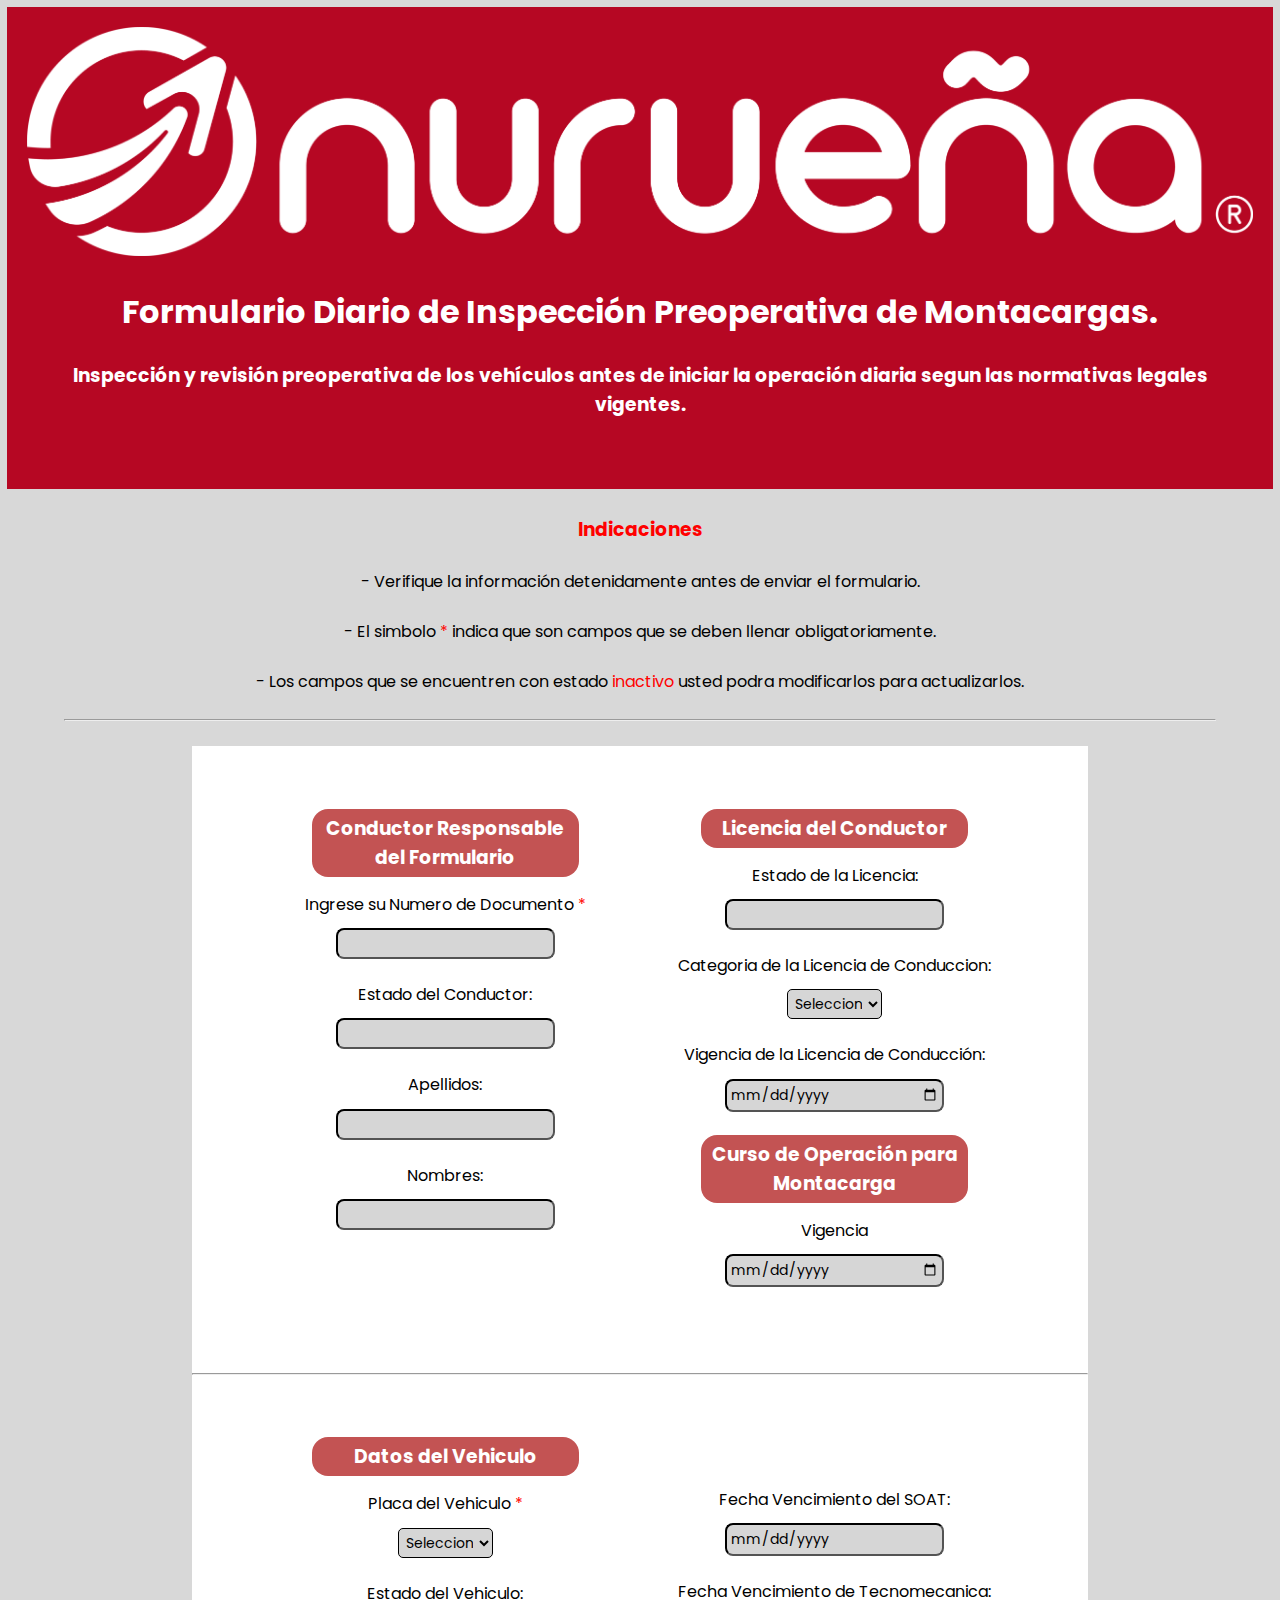
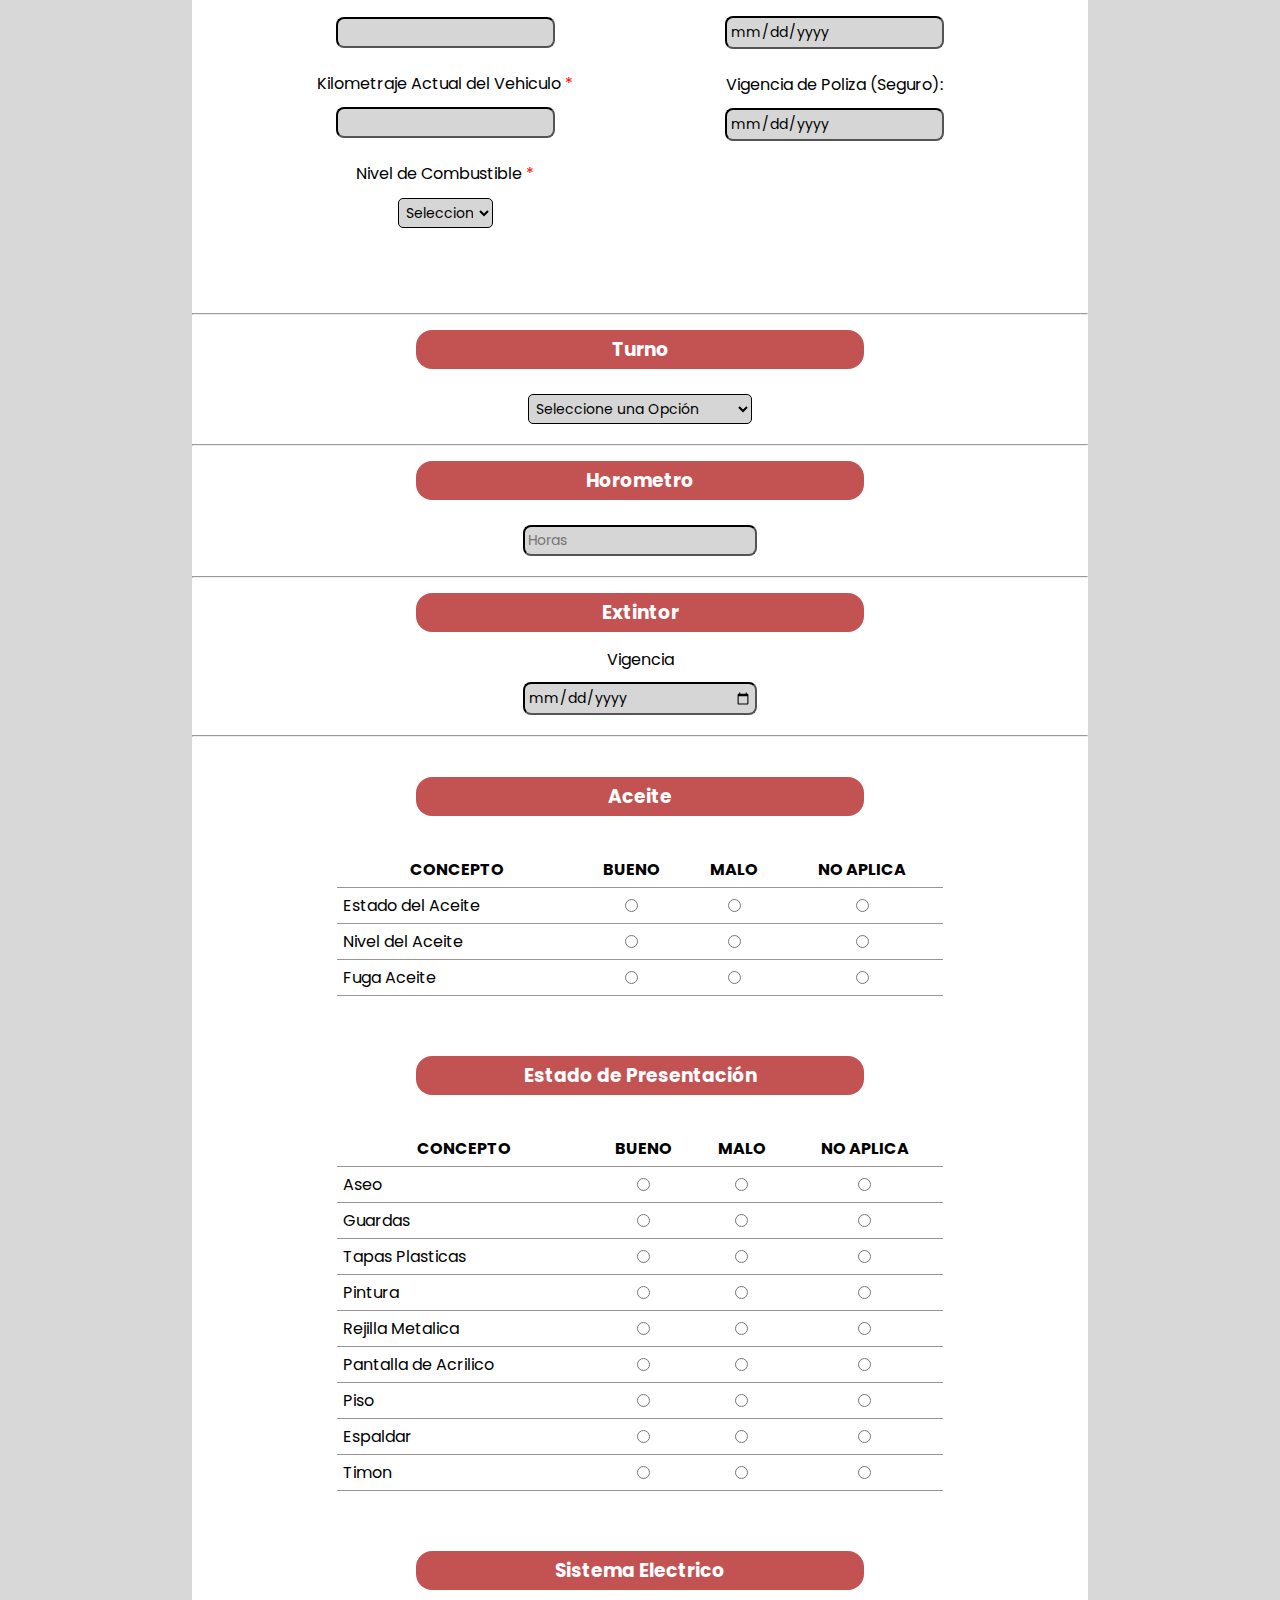
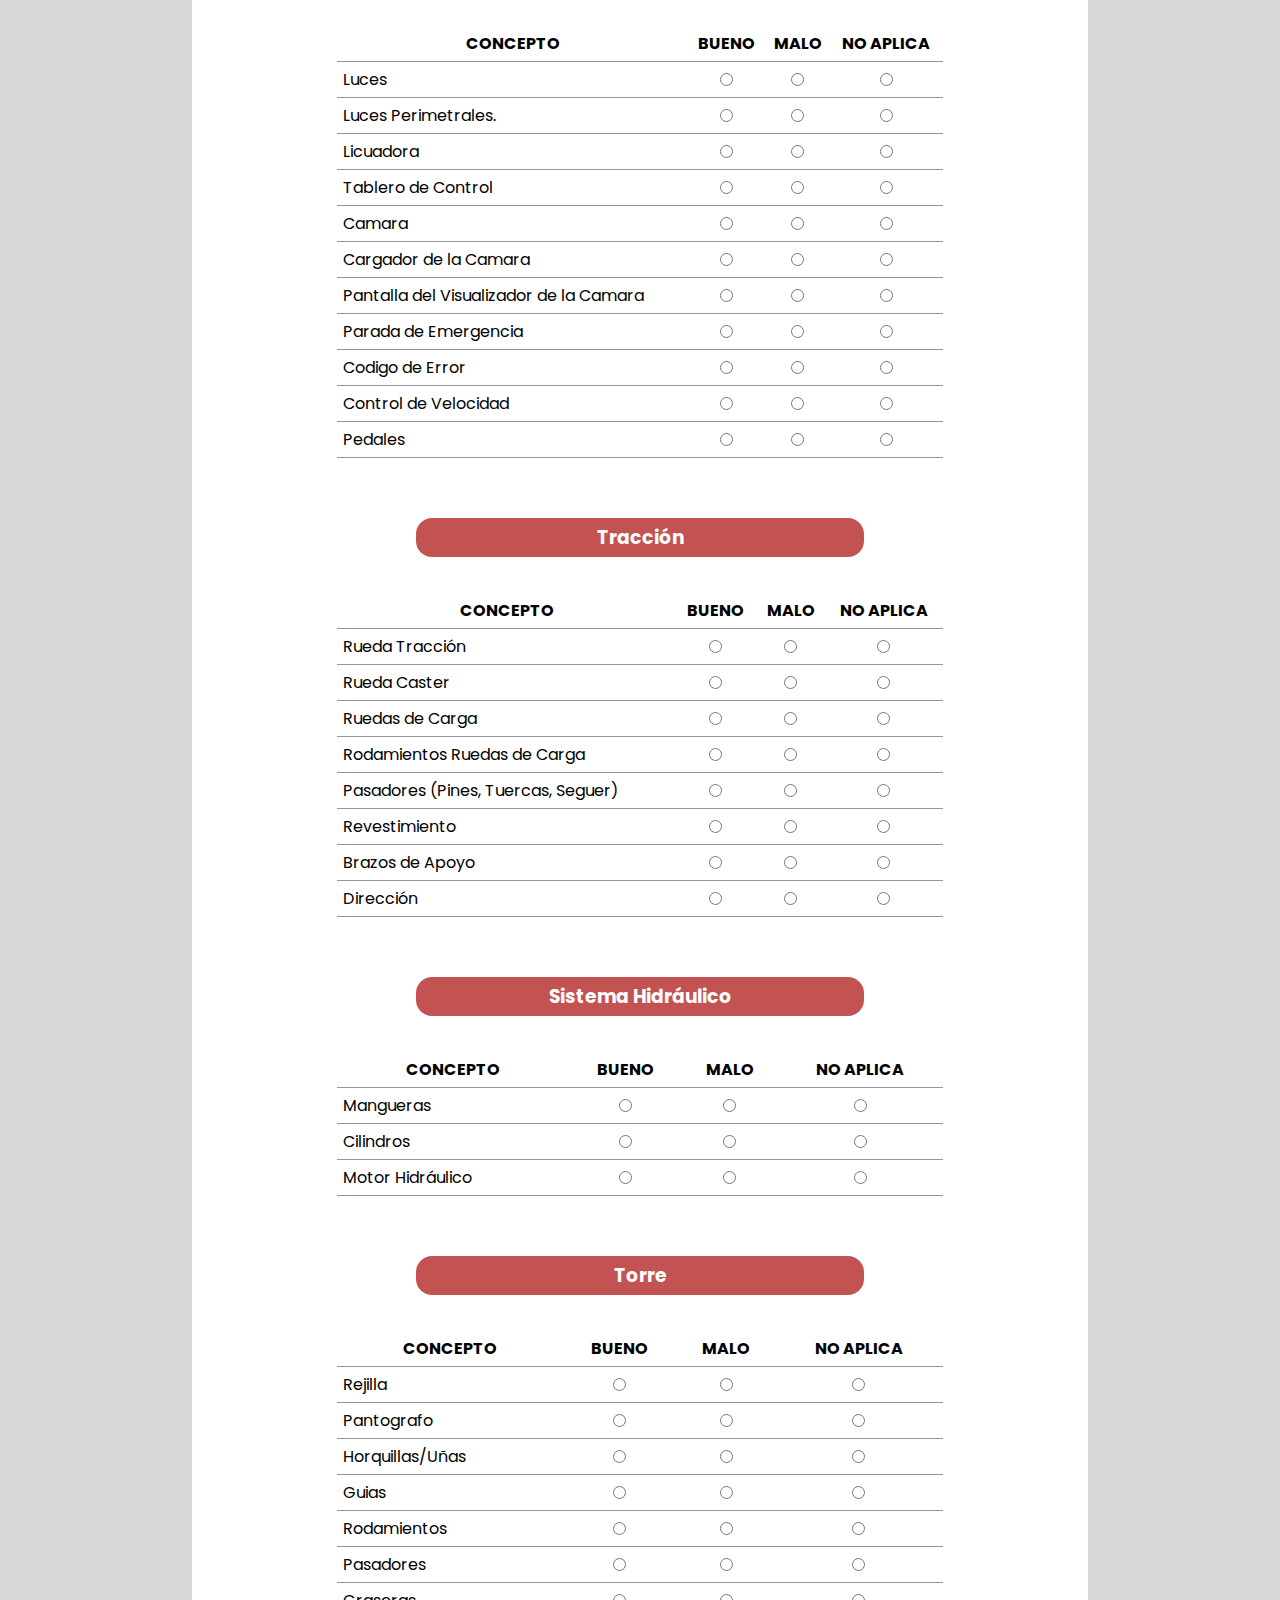
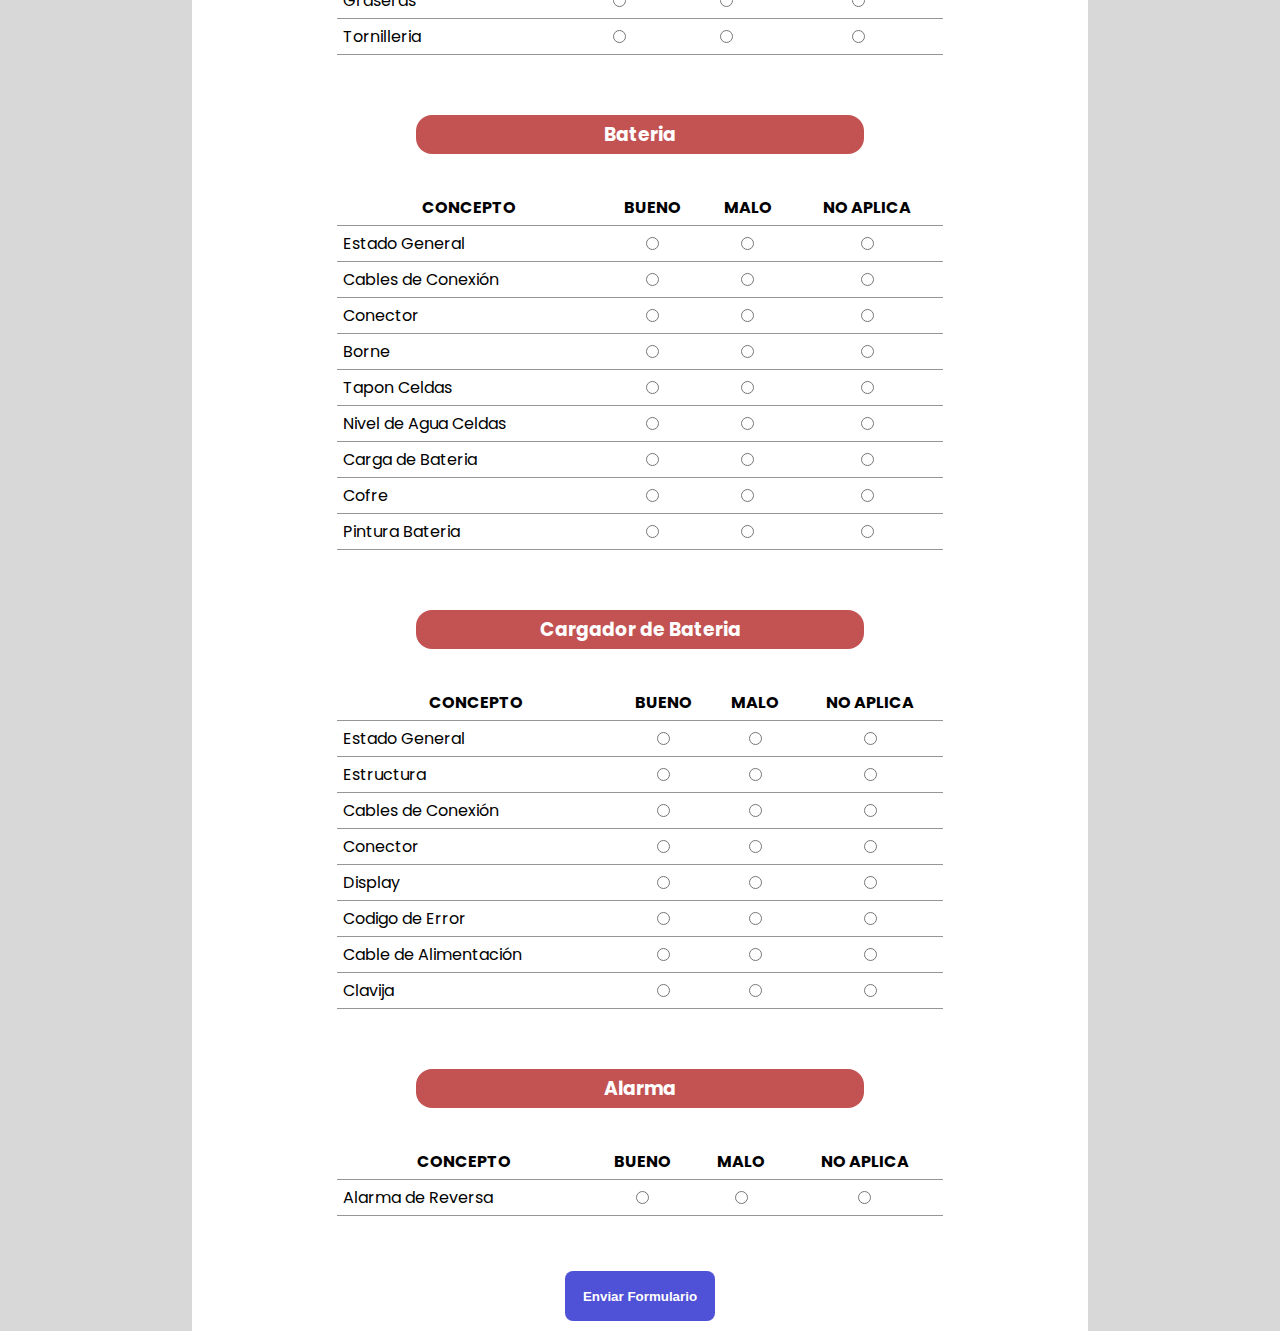
==== commit af61d25b: "Arreglos graficos" ====
--- a/form_montacarga.html
+++ b/form_montacarga.html
@@ -70,9 +70,9 @@
                             <br>
                         </div>
                         <!--Texto de Campo de Entrada de Nombres-->
-                        <label for="nom_cond">Nombres:</label>
-                        <br>
-                        <div style="padding-bottom: 15%;padding-top: 3%;">
+                        <label for="npadding_input">Nombres:</label>
+                        <br>
+                        <div class="padding_input">
                             <!--Casilla donde se va Consultar y se va Autocompletar los Nombres.-->
                             <input id="nom_cond" name="nom_cond" type="text" readonly>
                             <!--Salto de Linea-->
@@ -126,7 +126,6 @@
                         </div>
                         <!--Texto de Fecha de Vigencia de Curso de Montacarga-->
                         <label for="vig_curso_montacarga">Vigencia</label>
-                        <br>
                         <div class="padding_input">
                             <!--Input de Fecha de Vigencia de Curso de Montacarga-->
                             <input type="date" id="vig_curso_montacarga" name="vig_curso_montacarga" required>
@@ -239,10 +238,12 @@
                     <div class="padding_2_titulo">
                         <!--Titulo de Extintor.-->
                         <h3>Extintor</h3>
-                    </div>  
-                    <div class="input_2">
+                    </div>
+                    <div style="text-align: center;">
                         <!--Texto de Videncia de Exntintor.-->
                         <label for="vig_extintor">Vigencia</label>
+                    </div>
+                    <div class="input_2">
                         <!--Fecha de Vigencia de Extintor.-->
                         <input type="date" id="vig vig_extintor" name="vig_extintor" required>
                     </div>
--- a/estilos/styles_montacarga.css
+++ b/estilos/styles_montacarga.css
@@ -44,7 +44,7 @@
     margin-left: 15%;
     margin-right: 15%;
     background-color:#b83434d8;
-    border-radius: 8px;
+    border-radius: 16px;
     color: white;
     margin-bottom: 15px;
 }
@@ -58,6 +58,19 @@
     padding-top: 3%;
     padding-bottom: 6%;
 }
+
+.padding_input input{
+    padding: 3px;
+    font-size: 14px;
+    width: 55%;
+}
+
+#cat_lic, #placa,{
+    padding: 3px;
+    font-size: 14px;
+    width: 55%;
+}
+
 .padding_2_titulo{
     padding: 5px;
     margin-left: 25%;
@@ -65,14 +78,21 @@
     margin-top: 15px;
     margin-bottom: 15px;
     background-color:#b83434d8;
-    border-radius: 8px;
+    border-radius: 16px;
     color: white;
     text-align: center;
 }
 
 .input_2{
-    padding: 20px;
-    text-align: center;
+    padding-top: 10px;
+    padding-bottom: 20px;
+    text-align: center;
+}
+
+.input_2 input, select{
+    padding: 3px;
+    font-size: 14px;
+    width: 25%;
 }
 
 .cont_tit_tablas{
@@ -82,13 +102,12 @@
     margin-top: 15px;
     margin-bottom: 15px;
     background-color:#b83434d8;
-    border-radius: 8px;
+    border-radius: 16px;
     color: white;
 }
 input {
     border-color: black;
-    border-radius: 5px;
-    padding: 1px;
+    border-radius: 8px;
     background-color: #d6d6d6;
 }
 select{
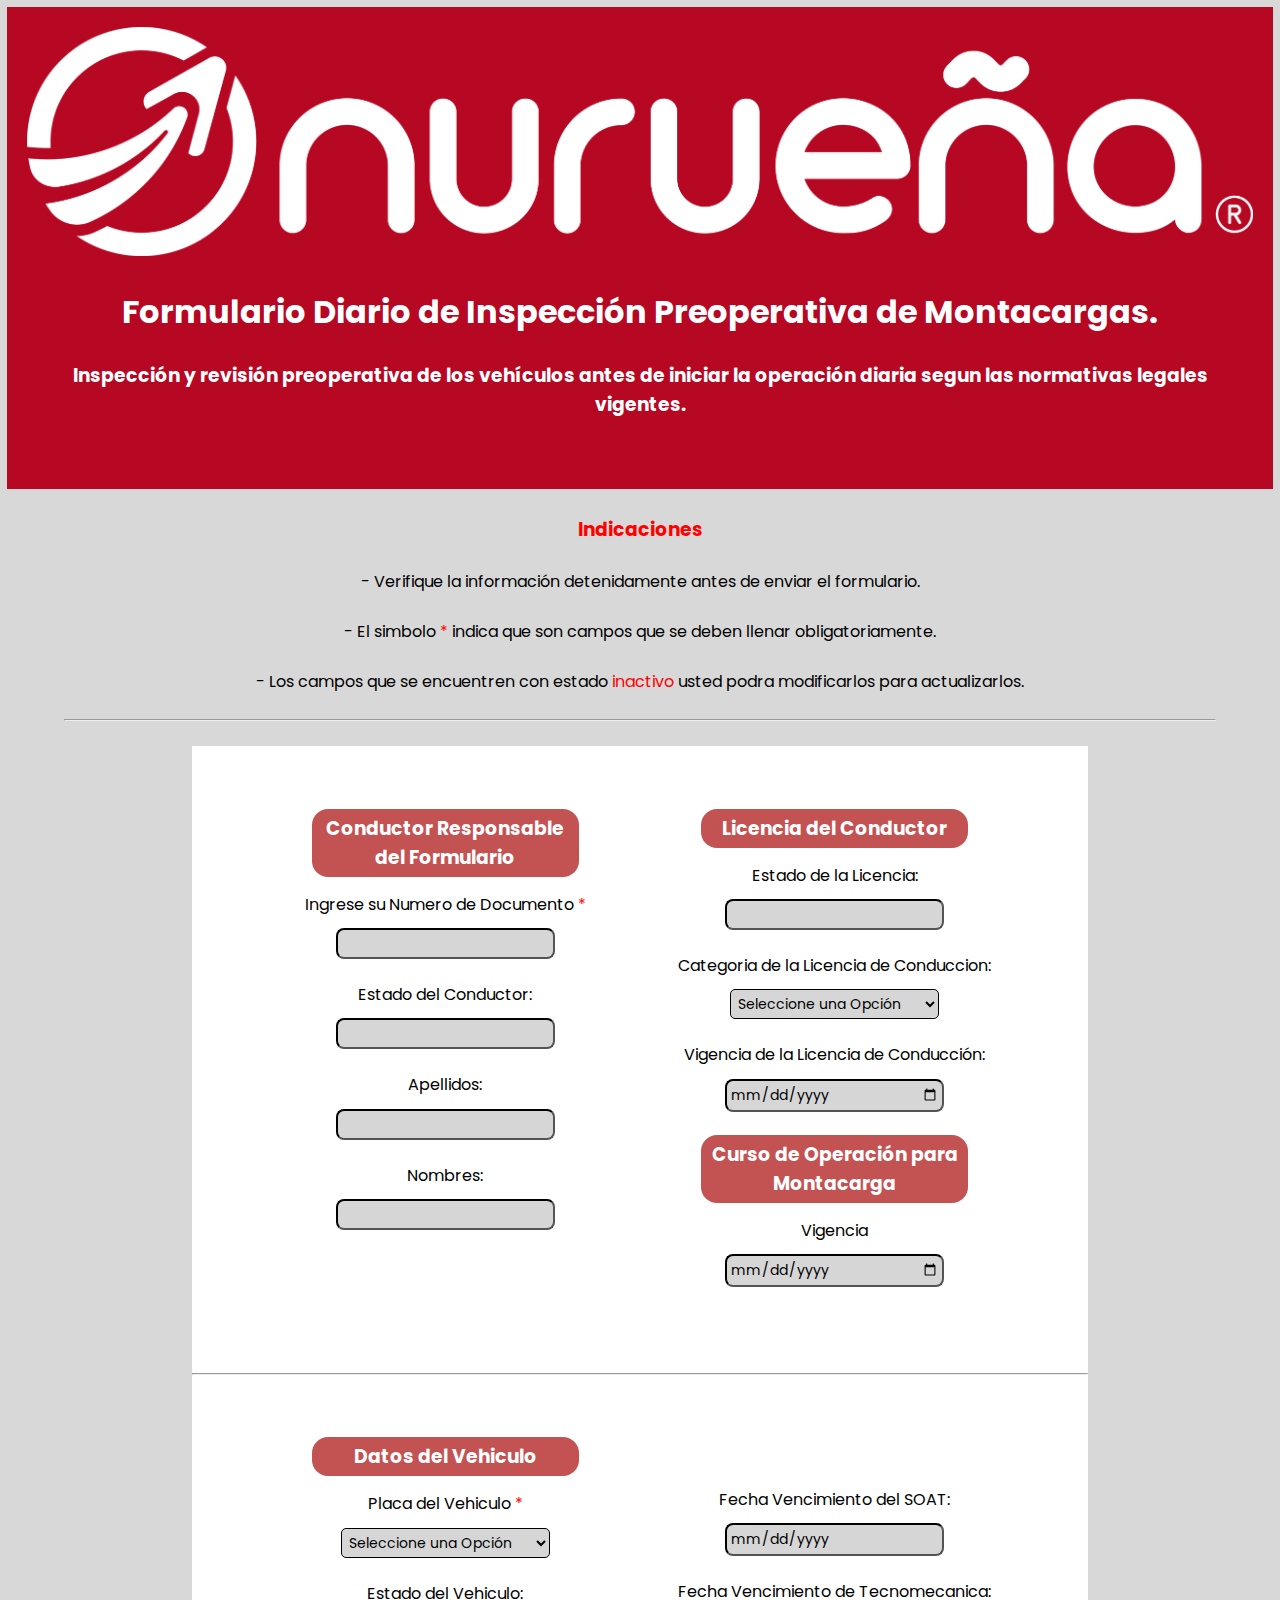
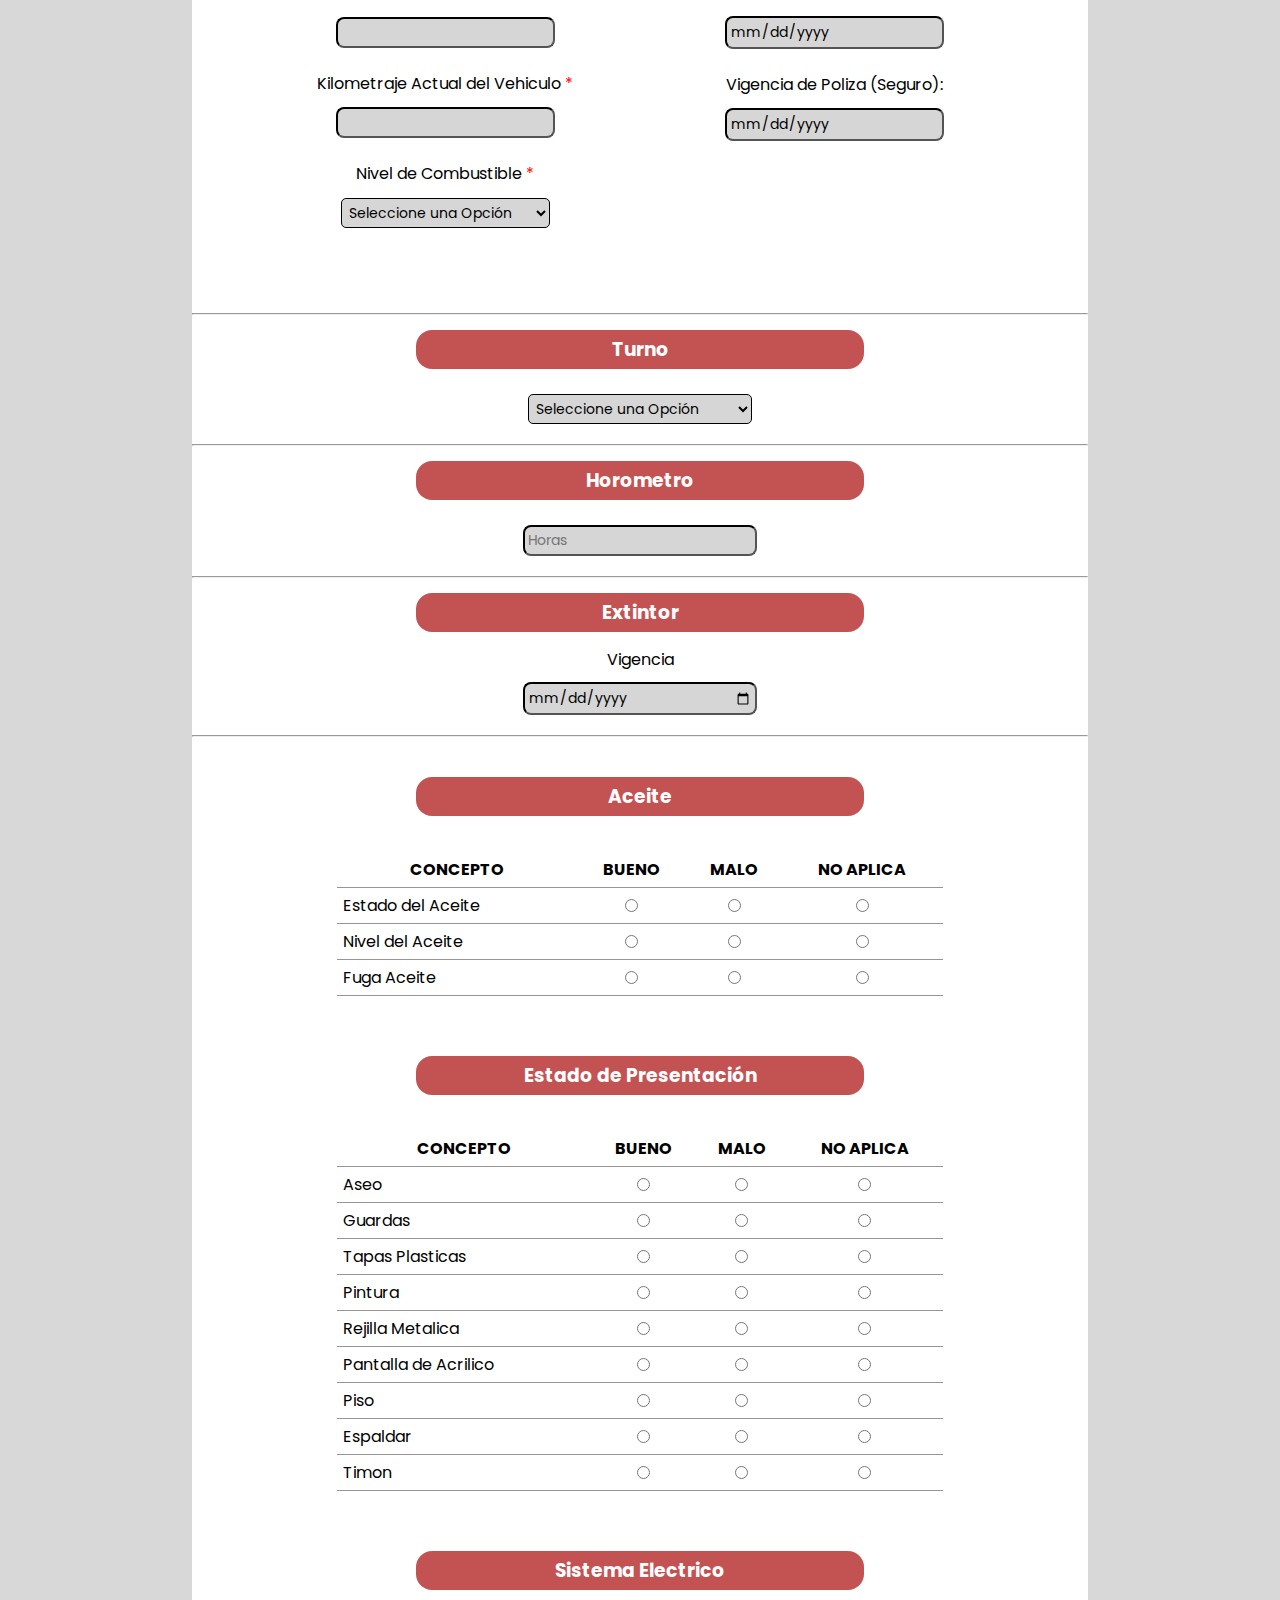
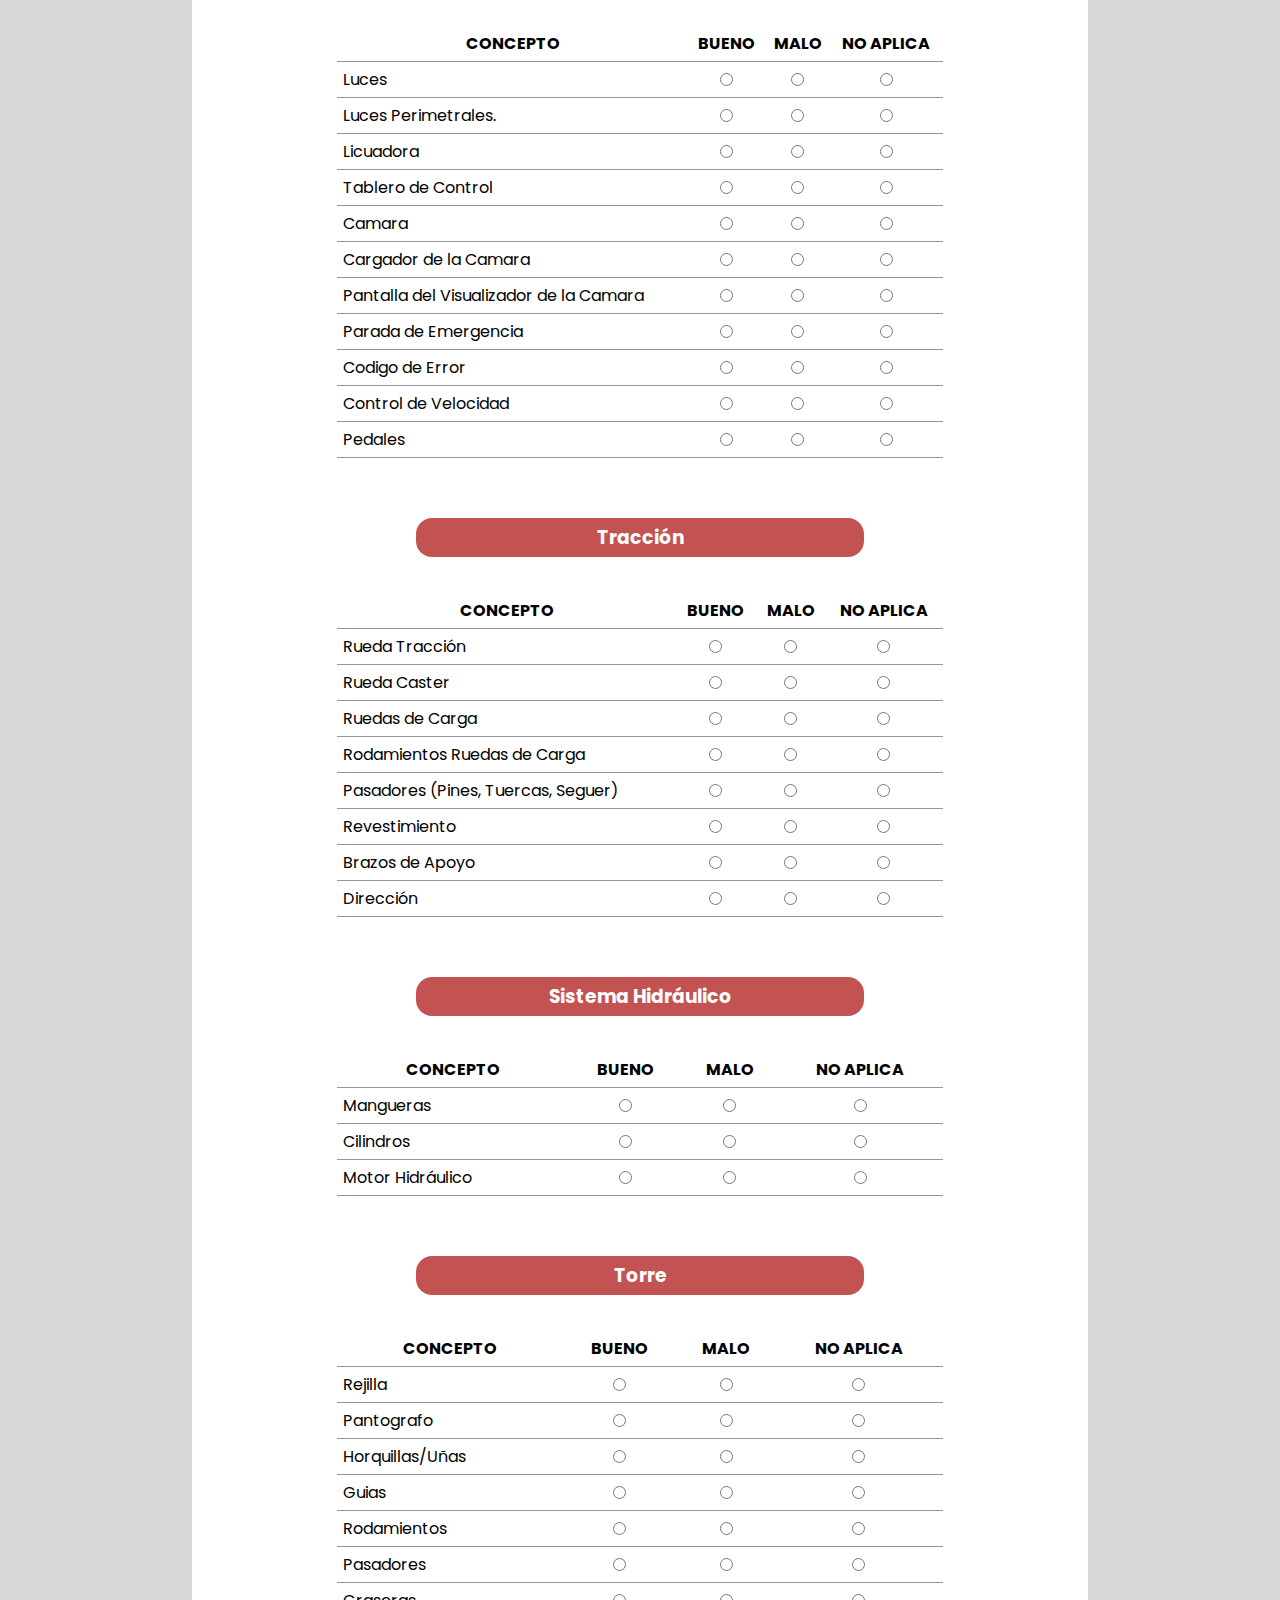
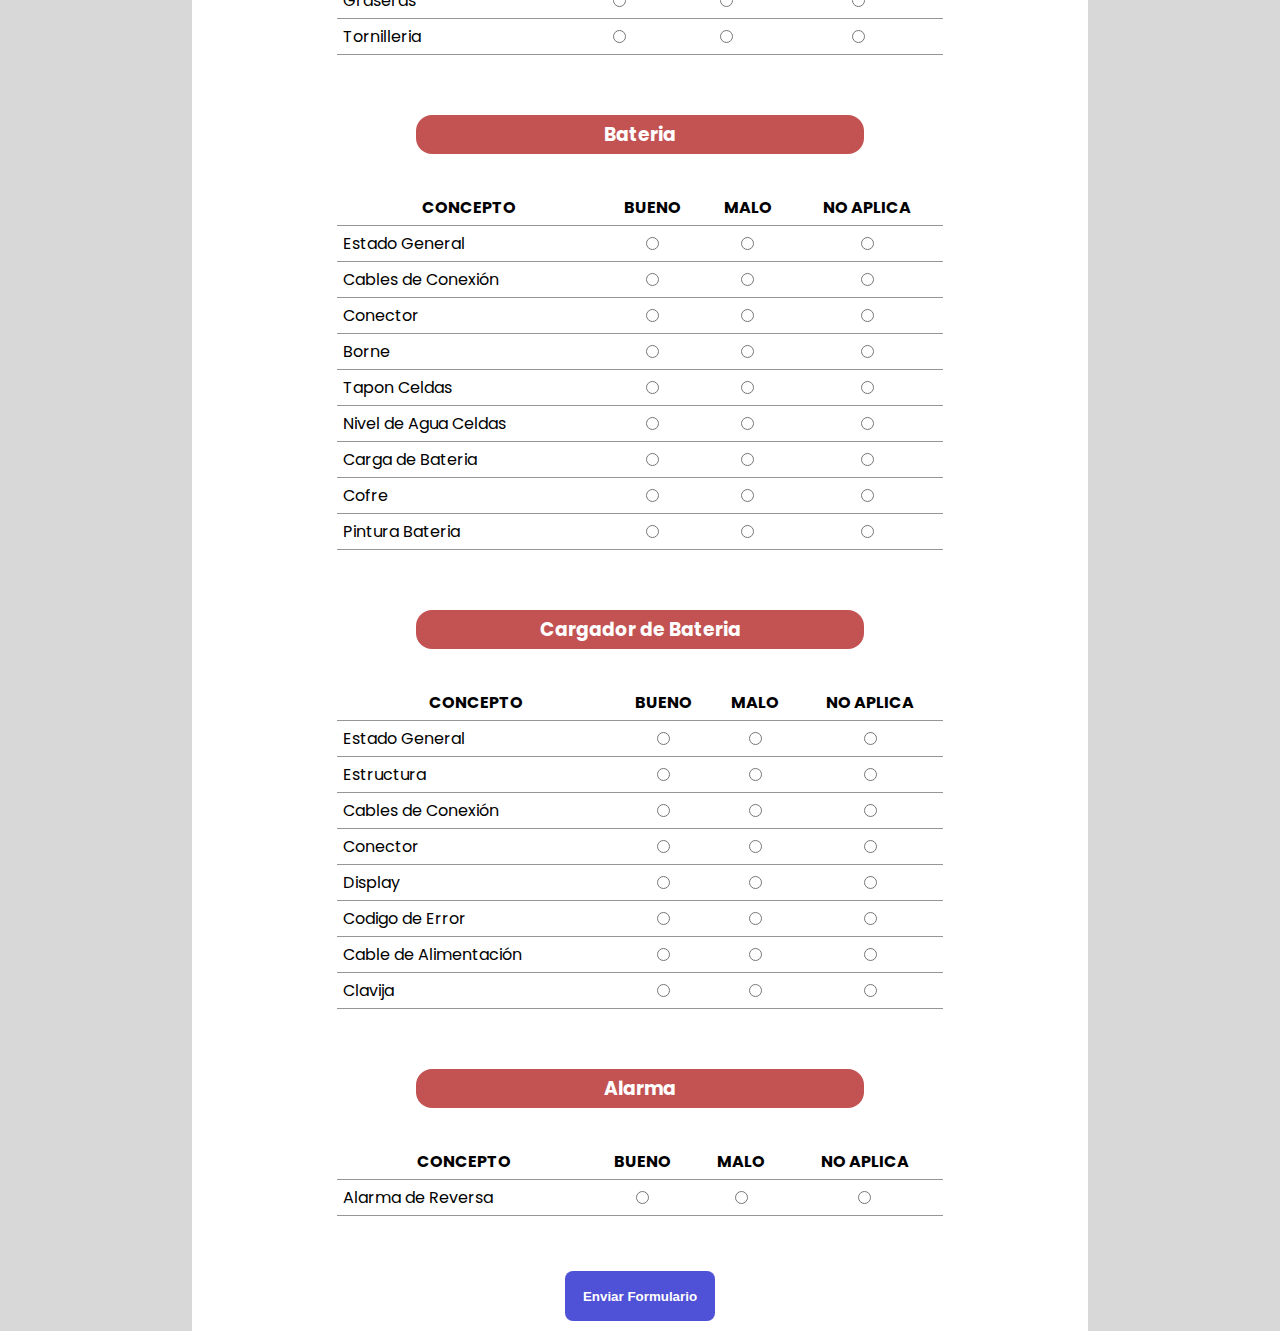
==== commit 929cb1a1: "TRABAJO EN CSS" ====
--- a/form_montacarga.html
+++ b/form_montacarga.html
@@ -22,7 +22,7 @@
     <!--Contenedor Indicaciones.-->
     <div id="cont_indicaciones">
         <!--Subtitulo de Indicaciones-->
-        <h3 style="color: rgb(255, 0, 0);">Indicaciones</h3>
+        <h3 style="color: #ff0000;">Indicaciones</h3>
         <br>
         <!--Parrafo con las indicaciones-->
         <p>
--- a/estilos/styles_montacarga.css
+++ b/estilos/styles_montacarga.css
@@ -65,7 +65,13 @@
     width: 55%;
 }
 
-#cat_lic, #placa,{
+.padding_input select{
+    padding: 3px;
+    font-size: 14px;
+    width: 55%;
+}
+
+#cat_lic, #placa{
     padding: 3px;
     font-size: 14px;
     width: 55%;
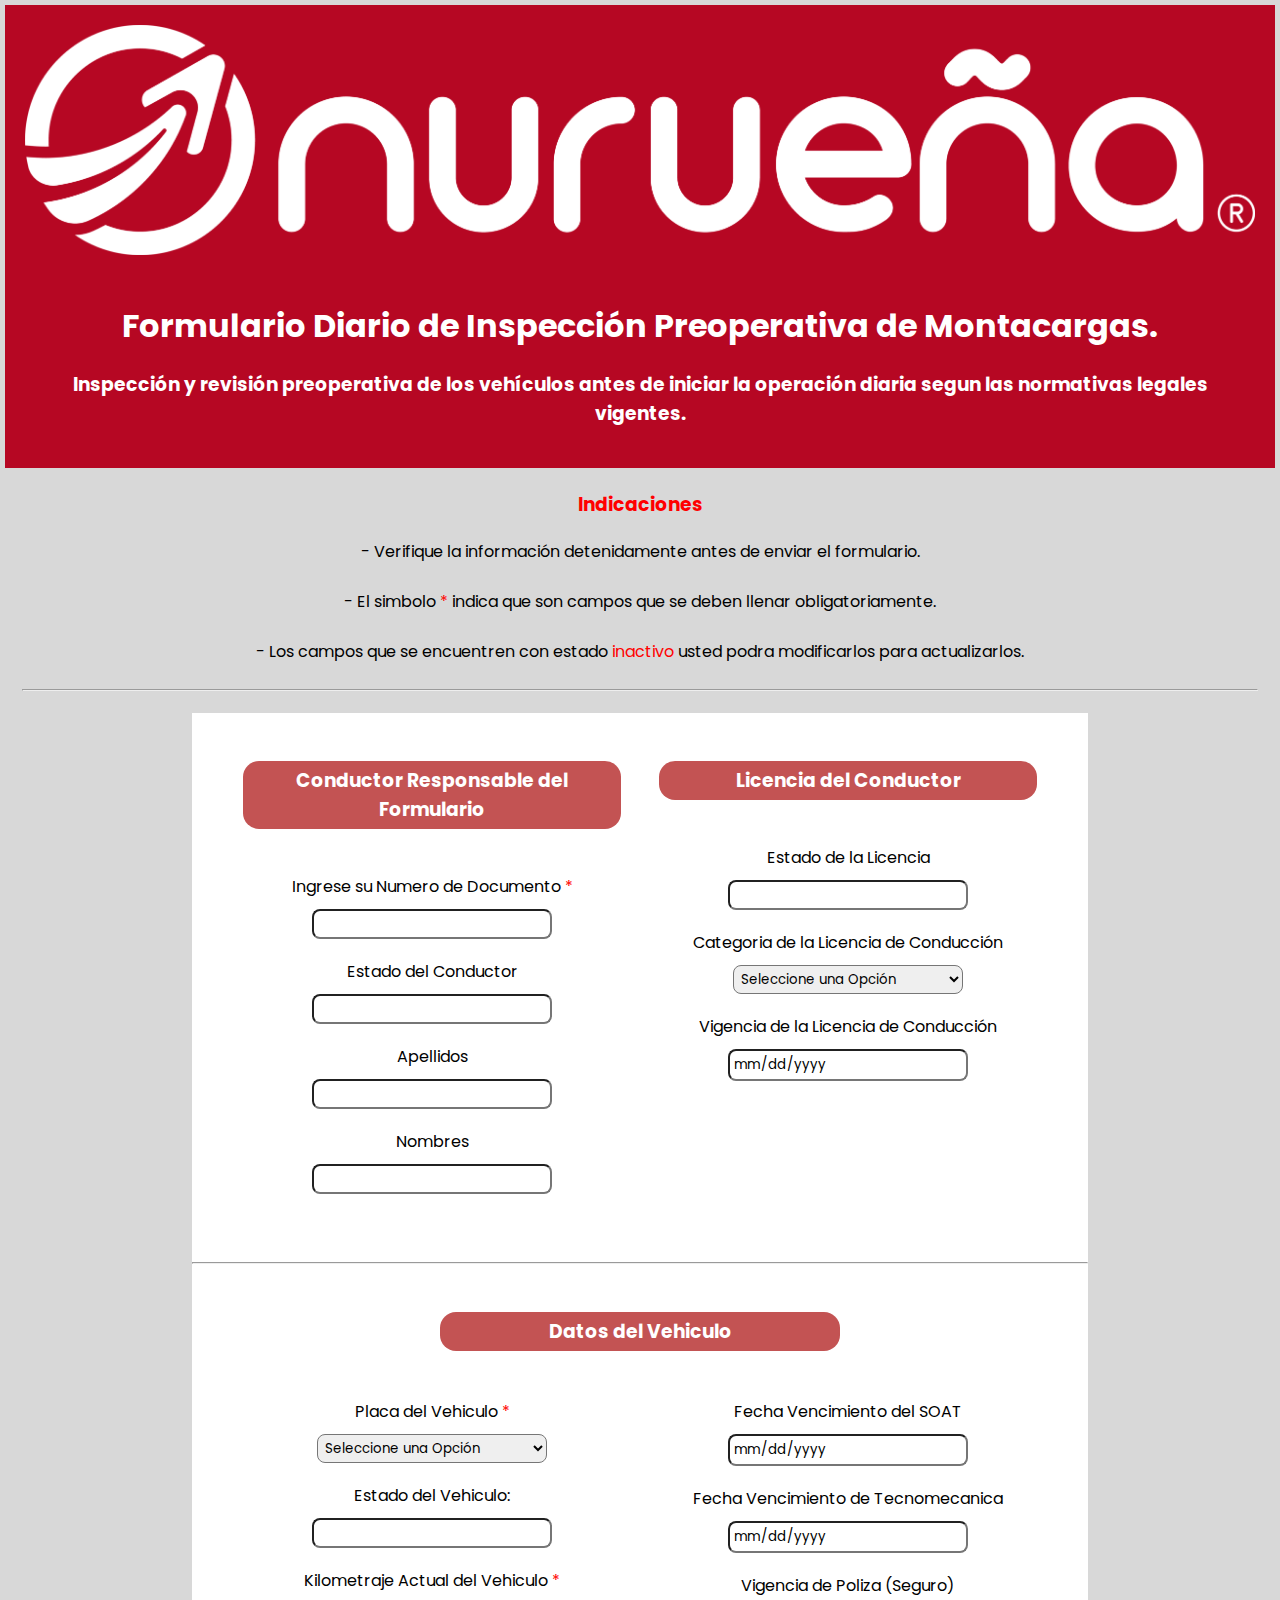
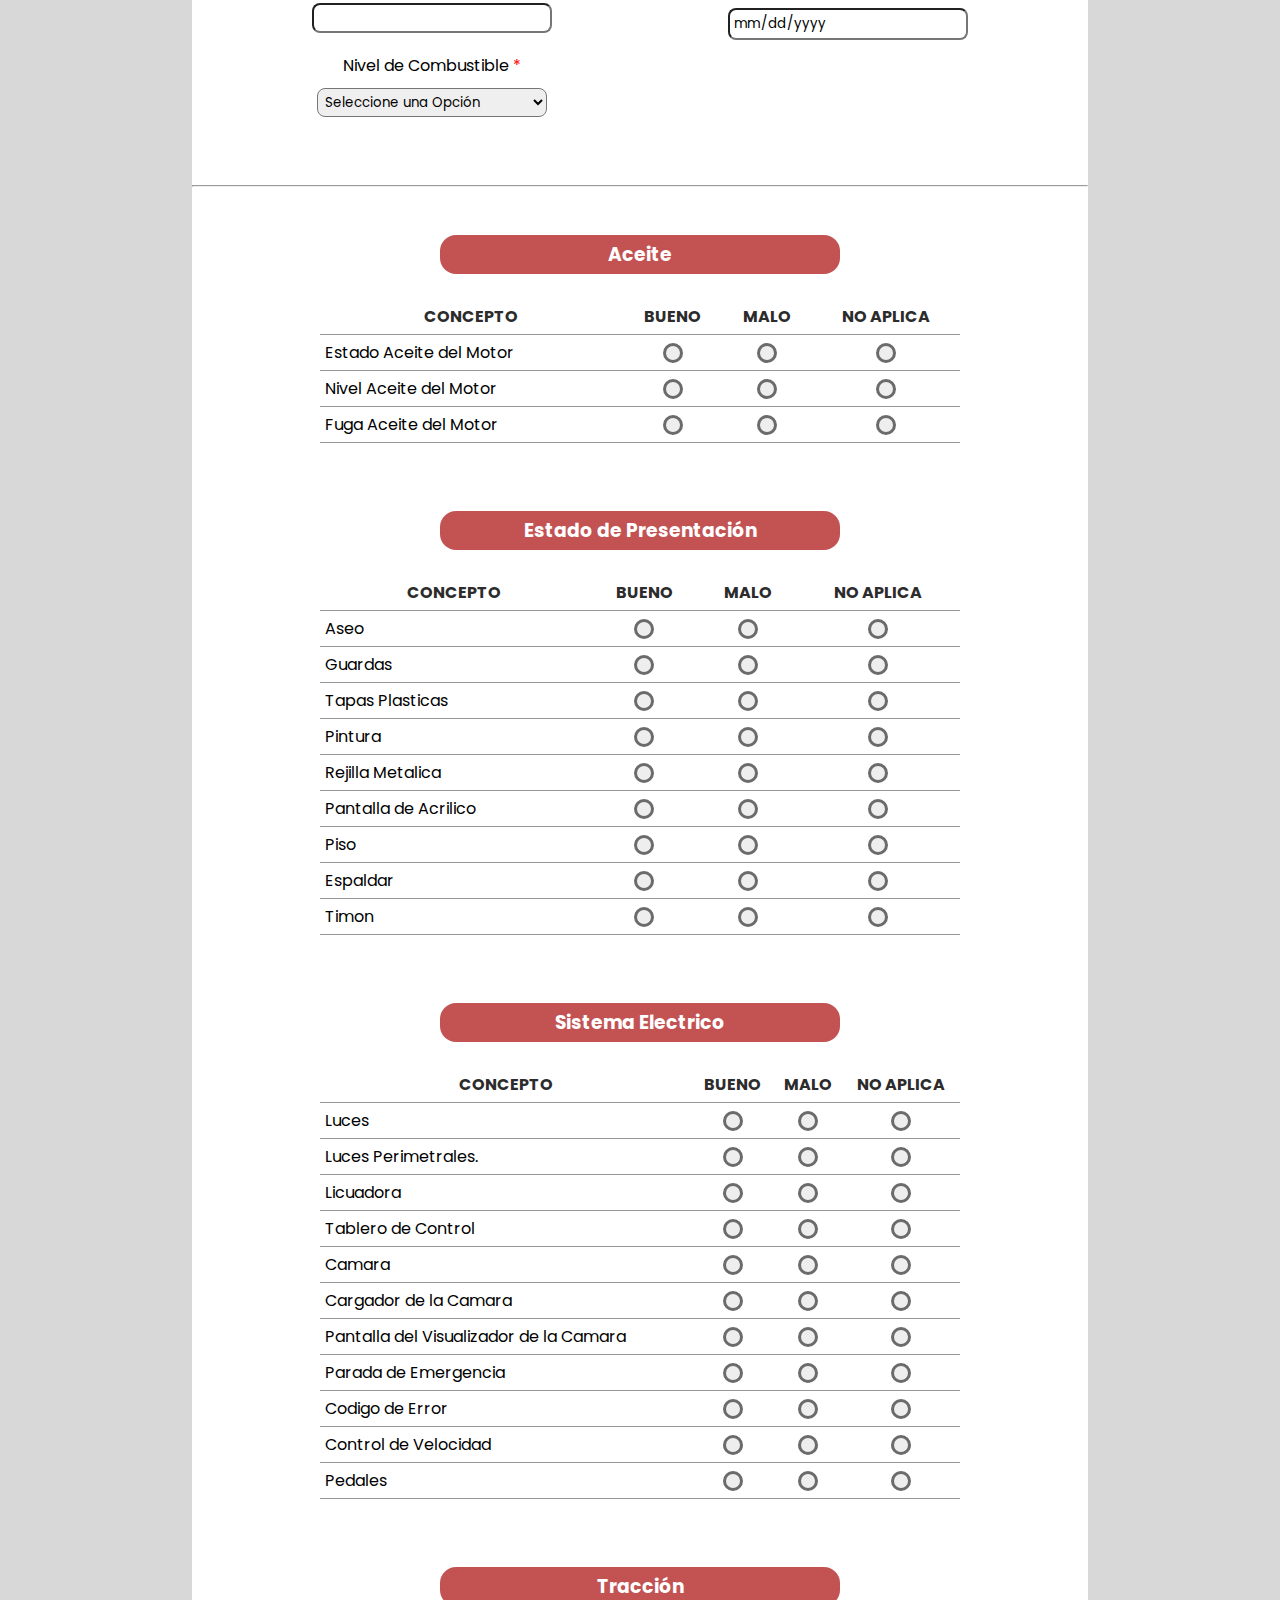
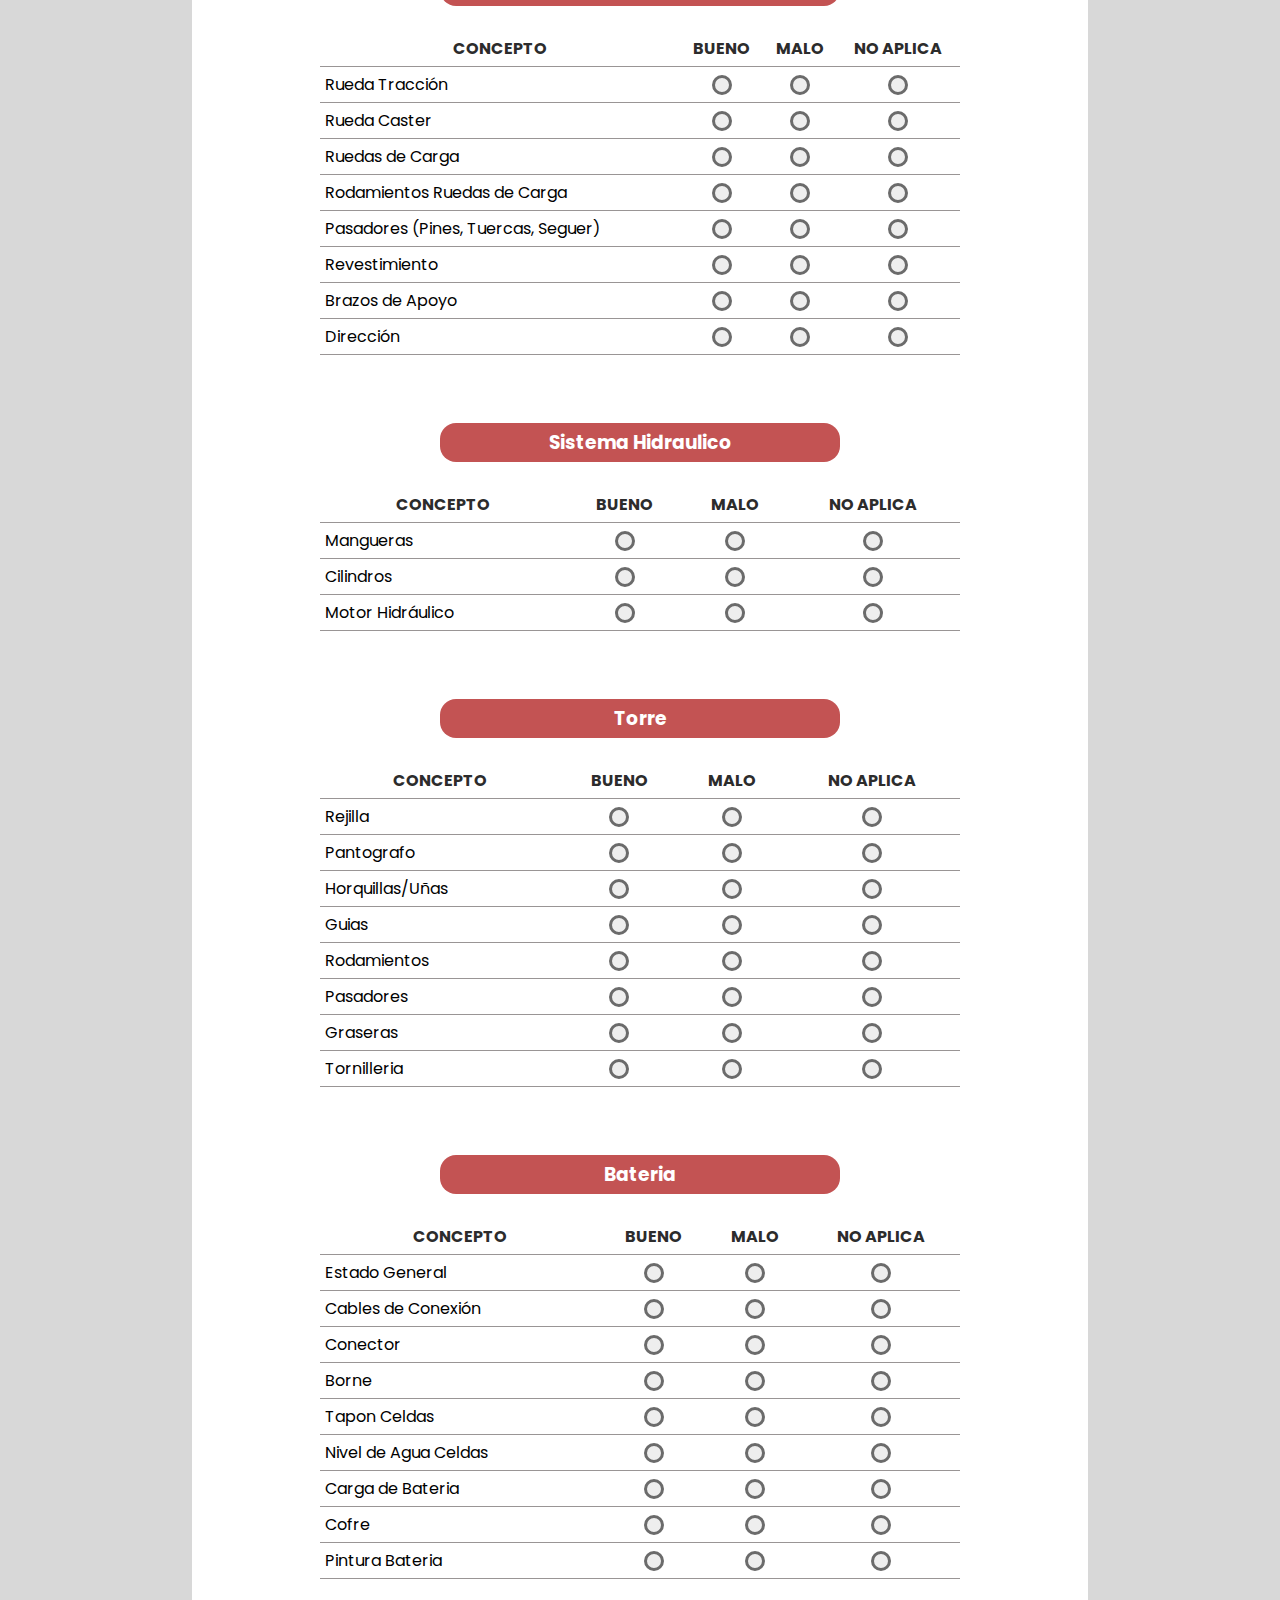
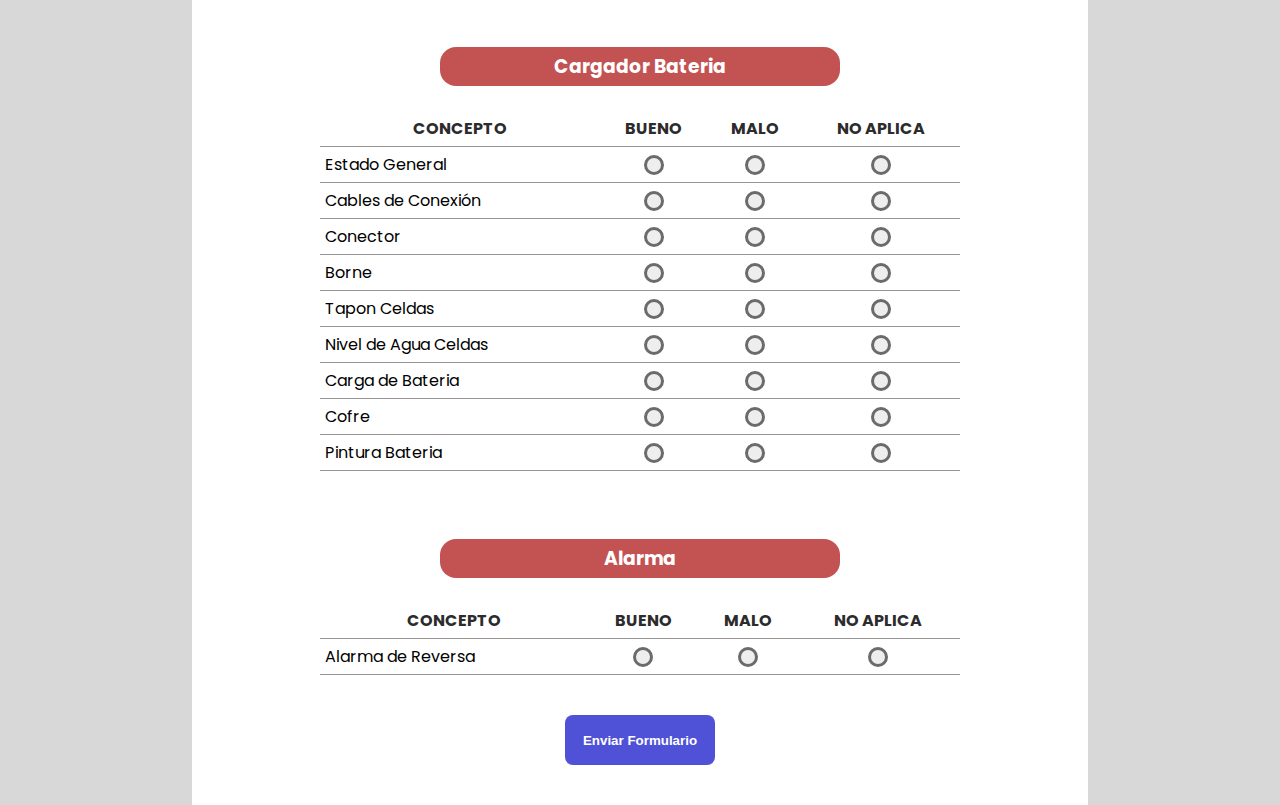
==== commit 8ce6e998: "Replicación Formulario" ====
--- a/form_montacarga.html
+++ b/form_montacarga.html
@@ -4,102 +4,81 @@
         <meta charset="UTF-8">
         <meta name="viewport" content="width=device-width, initial-scale=1.0">
         <title>Formulario Montacargas Nurueña S.A.S</title>
-        <link rel="stylesheet" href="estilos/styles_montacarga.css">
+        <link rel="stylesheet" href="./estilos/styles_montacarga.css">
     </head>
+    <body>
         <!--Encabezado-->
-    <header>
-        <img src="imagenes/encabezado_img.png" alt="Logo Nurueña S.A.S" title="Logo Nurueña S.A.S">
-        <br>
-        <br>
-        <!--Titulo Principal de la Pagina-->
-        <h1>Formulario Diario de Inspección Preoperativa de Montacargas.</h1>
-        <br>
-        <!--Subtitulo-->
-        <h3>Inspección y revisión preoperativa de los vehículos antes de iniciar la operación diaria segun las normativas legales vigentes.</h3>
-        <br>
-        <br/>
-    </header>
-    <!--Contenedor Indicaciones.-->
-    <div id="cont_indicaciones">
-        <!--Subtitulo de Indicaciones-->
-        <h3 style="color: #ff0000;">Indicaciones</h3>
-        <br>
-        <!--Parrafo con las indicaciones-->
-        <p>
-            - Verifique la información detenidamente antes de enviar el formulario.<br/><br/>
-            - El simbolo <span style="color: red;">*</span> indica que son campos que se deben llenar obligatoriamente.<br/><br/>
-            - Los campos que se encuentren con estado <span style="color:red;">inactivo</span> usted podra modificarlos para actualizarlos.
-        </p>
-        <br/>
-        <hr/>
-        <br>
-    </div>
-    <body>
+        <header>
+            <section class="cont_img_encabezado">
+                <article>
+                    <img src="./imagenes/encabezado_img.png" alt="Logo Nurueña S.A.S" title="Logo Nurueña S.A.S">
+                </article>
+            <!--Titulo Principal de la Pagina-->
+            <h1>Formulario Diario de Inspección Preoperativa de Montacargas.</h1>
+            <!--Subtitulo-->
+            <h3>Inspección y revisión preoperativa de los vehículos antes de iniciar la operación diaria segun las normativas legales vigentes.</h3>
+            </section>
+            <section class="cont_indicaciones">
+                <!--Subtitulo de Indicaciones-->
+                <h3>Indicaciones</h3>
+                <!--Parrafo con las indicaciones-->
+                <p>
+                    - Verifique la información detenidamente antes de enviar el formulario.<br/><br/>
+                    - El simbolo <span style="color: red;">*</span> indica que son campos que se deben llenar obligatoriamente.<br/><br/>
+                    - Los campos que se encuentren con estado <span style="color:red;">inactivo</span> usted podra modificarlos para actualizarlos.
+                </p>
+                <br/>
+                <hr/>
+            </section>
+        </header>
         <main>
             <form>
                 <!--Section de Datos de la Persona que Realiza el Formulario.-->
-                <section id="contenedor_conductor">
-                    <div class="conductor">
-                        <div class="padding_titulos">
-                            <!--Subtitulo de Datos de la Persona que Realiza el Formulario.-->
-                            <h3>Conductor Responsable del Formulario</h3>
-                        </div>
+                <section class="cont_cond_lic">
+                    <article>
+                        <!--Subtitulo de Datos de la Persona que Realiza el Formulario.-->
+                        <h3>Conductor Responsable del Formulario</h3>
                         <!--Texto de Campo de Entrada.-->
-                        <label for="id_cond">Ingrese su Numero de Documento <span style="color:red;">*</span></label>
-                        <!--Espacio para Casilla de Ingreso de Datos para el Usuario de Documento.-->
-                        <br>
-                        <div class="padding_input"> 
+                        <label for="id_cond">Ingrese su Numero de Documento <span style="color: red;">*</span></label>
+                        <div class="cont_input_cond_lic">
+                            <!--Espacio para Casilla de Ingreso de Datos para el Usuario de Documento.-->
                             <input id="id_cond" name="id_cond" title="Complete este Campo." type="number" min="100000" max="999999999999" required>
-                            <br/>
-                        </div>
-                        <!--Texto de Campo de Entrada-->
-                        <label for="estado_cond">Estado del Conductor:</label>
-                        <div class="padding_input">
+                        </div>
+                            <!--Texto de Campo de Entrada-->
+                            <label for="estado_cond">Estado del Conductor</label>
+                        <div class="cont_input_cond_lic">
                             <!--Casilla de Estado.-->
                             <input id="estado_cond" name="estado_cond" title="Estado." type="text" readonly>
-                            <!--Salto de Linea-->
-                            <br/>
                         </div>
                         <!--Texto de Campo de Entrada de Apellidos.-->
-                        <label for="apell_cond">Apellidos:</label>
-                        <br>
-                        <div class="padding_input">
+                        <label for="apell_cond">Apellidos</label>
+                        <div class="cont_input_cond_lic">
                             <!--Casilla donde se va Consultar y se va Autocompletar los Apellidos-->
                             <input id="apell_cond" name="apell_cond" type="text" readonly>
-                            <!--Salto de Linea-->
-                            <br>
                         </div>
                         <!--Texto de Campo de Entrada de Nombres-->
-                        <label for="npadding_input">Nombres:</label>
-                        <br>
-                        <div class="padding_input">
+                        <label for="nom_cond">Nombres</label>
+                        <div class="cont_input_cond_lic">
                             <!--Casilla donde se va Consultar y se va Autocompletar los Nombres.-->
                             <input id="nom_cond" name="nom_cond" type="text" readonly>
-                            <!--Salto de Linea-->
-                            <br/>
-                        </div>
-                    </div>
-                    <div class="conductor">
-                        <div class="padding_titulos">
-                            <!--Subtitulo de Datos de la Persona que Realiza el Formulario.-->
-                            <h3>Licencia del Conductor</h3>
-                        </div>
-                        <label for="est_lic">Estado de la Licencia:</label>
-                        <br>
-                        <div class="padding_input">
-                            <!--Casilla de Estado.-->
-                            <input id="est_lic" name="est_lic" title="Estado." type="text" readonly>
-                            <!--Salto de Linea-->
-                            <br/>
+                        </div>
+                    </article>
+                    <article>
+                        <!--Subtitulo-->
+                        <h3>Licencia del Conductor</h3>
+                        <!--Texto de Campo de Entrada.-->
+                        <label for="est_lic">Estado de la Licencia</label>
+                        <div class="cont_input_cond_lic">
+                        <!--Casilla de Estado.-->
+                        <input id="est_lic" name="est_lic" title="Estado." type="text" readonly>
                         </div>
                         <!--Texto de Campo de Entrada .-->
-                        <label for="cat_lic" >Categoria de la Licencia de Conduccion:</label>
-                        <br>
-                        <div class="padding_input">
+                        <label for="cat_lic" >Categoria de la Licencia de Conducción</label>
+                        <div class="cont_input_cond_lic">
                             <!--Casilla de Categoria de la Licencia.-->
                             <select name="cat_lic" id="cat_lic" required>
                                 <!--Opciones de la Casilla desplegable.-->
-                                <option value="">Seleccione una Opción</option>
+                                <option value="seleccione_una_opcion">Seleccione una Opción</option>
                                 <option value="a1">A1</option>
                                 <option value="a2">A2</OPtion>
                                 <option value="b1">B1</option>
@@ -109,68 +88,54 @@
                                 <option value="c2">C2</option>
                                 <option value="c3">C3</option>
                             </select>
-                            <br/>
                         </div>
                         <!--Texto de Campo de Entrada.-->   
-                        <label for="vig_lic">Vigencia de la Licencia de Conducción:</label>
-                        <br>
-                        <div class="padding_input">
+                        <label for="vig_lic">Vigencia de la Licencia de Conducción</label>
+                        <div class="cont_input_cond_lic">
                             <!--Casilla donde se va Consultar y se va Autocompletar la Fecha de Fecha de Vencimiento de la Licencia-->
-                            <input id="vig_lic" name="vig_lic" type="date" required>
-                            <!--Salto de Linea.-->
-                            <br>
-                        </div>
-                        <div class="padding_titulos">
-                            <!--Titulo de Curso de Operación para Montacarga.-->
-                            <h3>Curso de Operación para Montacarga</h3>
-                        </div>
-                        <!--Texto de Fecha de Vigencia de Curso de Montacarga-->
-                        <label for="vig_curso_montacarga">Vigencia</label>
-                        <div class="padding_input">
-                            <!--Input de Fecha de Vigencia de Curso de Montacarga-->
-                            <input type="date" id="vig_curso_montacarga" name="vig_curso_montacarga" required>
-                        </div>
-                    </div>
+                            <input id="vig_lic" name="vig_lic" type="date" required readonly>
+                        </div>
+                    </article>
                 </section>
                 <!--Linea de Separacion.-->
                 <hr/>
+                <section  class="cont_titulo_dat_veh">
+                    <article>
+                        <!--Subtitulo de Datos del Vehiculo.-->
+                        <h3>Datos del Vehiculo</h3>
+                    </article>  
+                </section>   
                 <!--Section de Datos del Vehiculo.-->
-                <section id="contenedor_dat_vehiculo">
-                    <div class="division_vehiculo">
-                        <div class="padding_titulos">
-                            <h3>Datos del Vehiculo</h3>
-                        </div>
-                        <!-- Texto de Campo de Entrada -->
+                <section class="cont_cond_lic">
+                    <article>
+                        <!--Texto de Campo de Entrada-->
                         <label for="placa">Placa del Vehiculo <span style="color:red;">*</span></label>
-                        <br>
-                        <div class="padding_input">
-                            <!-- Casilla Desplegable de Placa -->
+                        <div class="cont_input_cond_lic">
+                            <!--Casilla Desplegable de Placa-->
                             <select id="placa" name="placa" required>
+                            <!--Opciones de la Casilla desplegable. (EJEMPLO PARA MOSTRAR.)-->
                                 <option value="">Seleccione una Opción</option>
                                 <option value="wlm461">AAA00A</option>
                                 <option value="sor737">AAA00B</option>
                                 <option value="eqq163">AAA00C</option>
                             </select>
-                            <br/>
-                        </div>
+                        </div>
+                        <!--Texto de Campo de Entrada.-->
                         <label for="est_veh">Estado del Vehiculo:</label>
-                        <br>
-                        <div class="padding_input">
-                            <!-- Campo de Estado del Vehiculo.-->
+                        <div class="cont_input_cond_lic">
+                            <!--Campo de Estado del Vehiculo-->
                             <input id="est_veh" name="est_veh" title="Estado del Vehiculo." type="text" readonly>
-                            <!--Salto de Linea.-->
-                            <br>
-                        </div>
-                        <label for="kilometraje">Kilometraje Actual del Vehiculo <span style="color:red;">*</span></label>
-                        <br>
-                        <div class="padding_input">
-                            <!-- Campo de Kilometraje -->
+                        </div>
+                        <!--Texto Kilometraje Actual del Vehiculo.-->
+                        <label for="kilometraje">Kilometraje Actual del Vehiculo <span style="color:red;">*</span></label>                            <!--Asterisco de Obligatorio Color Rojo.-->
+                            
+                        <div class="cont_input_cond_lic">
+                            <!--Campo de Kilometraje-->
                             <input id="kilometraje" name="kilometraje" title="Complete este Campo." type="number" min="0" max="999999" required>
-                            <br/>
-                        </div>
+                        </div>
+                        <!--Fila de Nivel de Combustible-->
                         <label for="niv_combustible">Nivel de Combustible <span style="color: red;">*</span></label>
-                        <br>
-                        <div class="padding_input">
+                        <div class="cont_input_cond_lic">
                             <select name="niv_combustible" id="niv_combustible" required>
                                 <option value="">Seleccione una Opción</option>
                                 <option value="tanq_lleno">Tanque completamente lleno</option>
@@ -181,83 +146,38 @@
                                 <option value="tanq_vacio">Tanque vacío</option>
                             </select>
                         </div>
-                    </div>
-                    <div class="division_vehiculo">
-                        <div style="padding-top: 13%;">
-                            <label for="venc_soat">Fecha Vencimiento del SOAT:</label>
-                        </div>
-                        <div class="padding_input">
+                    </article>
+                    <article>
+                        <label for="venc_soat">Fecha Vencimiento del SOAT</label>
+                        <div class="cont_input_cond_lic">
+                            <!--Campo de Fecha del Vencimiento del SOAT.-->
                             <input id="venc_soat" name="venc_soat" type="date" readonly>
-                            <br>
-                        </div>
-                        <label for="ven_tecno">Fecha Vencimiento de Tecnomecanica:</label>
-                        <br>
-                        <div class="padding_input">
+                        </div>
+                        <!--Texto de Fecha de Vencimiento Tecnomecanica.-->
+                        <label for="ven_tecno">Fecha Vencimiento de Tecnomecanica</label>
+                        <div class="cont_input_cond_lic">
+                            <!--Campo fecha de Vencimiento Tecnomecanica-->
                             <input id="ven_tecno" name="ven_tecno" type="date" readonly>
-                            <br>
-                        </div>
-                        <label for="vig_poliza">Vigencia de Poliza (Seguro):</label>
-                        <br>
-                        <div class="padding_input">
+                        </div>
+                        <!--Titulo de Poliza Vigencia (Seguro).-->
+                        <label for="vig_poliza">Vigencia de Poliza (Seguro)</label>
+                        <div class="cont_input_cond_lic">
+                            <!--Campo de Vigencia de Poliza.-->
                             <input id="vig_poliza" name="vig_poliza" type="date" readonly>
-                            <br>
-                        </div>   
-                    </div>
+                        </div>
+                    </article>
                 </section>
                 <hr>
-                <!--Sección de Turno.-->
-                <section class="contenedor_dat_vehiculo">
-                    <div class="padding_2_titulo">
-                        <!--Titulo de Turno.-->
-                        <h3>Turno</h3>
-                    </div>
-                    <div class="input_2">
-                        <!--Seleccion de Turno-->
-                        <select name="turno" id="turno" required>
-                            <option value="">Seleccione una Opción</option>
-                            <option value="turno_mañana">Mañana</option>
-                            <option value="turno_tarde">Tarde</option>
-                        </select>
-                    </div>
-                    <hr>
-                </section>
-                <!--Seccion de Horometro.-->
-                <section class="contenedor_dat_vehiculo">
-                    <div class="padding_2_titulo">
-                        <!--Titulo de Horometro.-->
-                        <h3>Horometro</h3>
-                    </div>
-                    <div class="input_2">
-                        <!--Campo de Horometro.-->
-                        <input type="number" id="horometro" name="horometro" title="Complete este Campo." placeholder="Horas" min="0" max="999999" required>
-                    </div>
-                    <hr>
-                </section>
-                <!--Sección de Vigencia de Exntintor.-->
-                <section class="contenedor_dat_vehiculo">
-                    <div class="padding_2_titulo">
-                        <!--Titulo de Extintor.-->
-                        <h3>Extintor</h3>
-                    </div>
-                    <div style="text-align: center;">
-                        <!--Texto de Videncia de Exntintor.-->
-                        <label for="vig_extintor">Vigencia</label>
-                    </div>
-                    <div class="input_2">
-                        <!--Fecha de Vigencia de Extintor.-->
-                        <input type="date" id="vig vig_extintor" name="vig_extintor" required>
-                    </div>
-                    <hr>
-                </section>
                 <!--Sección de Aceite.-->
-                <br>
-                <div class="cont_tit_tablas">
-                    <!--Titulo de Aceite.-->
-                    <h3 class="titulo_tablas">Aceite</h3>
-                </div>
-                <section class="contenedor_tablas">
+                <section class="cont_titulo_tabla">
+                    <article>
+                        <!--Titulo de Aceite.-->
+                        <h3>Aceite</h3>
+                    </article>
+                </section>
+                <section class="cont_tabla">
                         <!--Tabla de Aceite.-->
-                        <table border="1">
+                        <table>
                             <!--Fila Encabezado de la Tabla.-->
                             <tr>
                                 <!--Encabezado de la Tabla.-->
@@ -269,7 +189,7 @@
                             <!--Fila Estado del Aceite.-->
                             <tr>
                                 <!--Casilla Estado del Aceite.-->
-                                <td><label>Estado del Aceite</label></td>
+                                <td><label>Estado Aceite del Motor</label></td>
                                 <!--Botones de Selección. BUENO // MALO // NO APLICA.-->
                                 <td><input type="radio" id="estado_aceite_bueno" value="bueno" name="estado_aceite" required></td>
                                 <td><input type="radio" id="estado_aceite_malo" value="malo" name="estado_aceite" required></td>
@@ -278,7 +198,7 @@
                             <!--Fila Nivel del Aceite-->
                             <tr>
                                 <!--Casilla Nivel del Aceite-->
-                                <td><label>Nivel del Aceite</label></td>
+                                <td><label>Nivel Aceite del Motor</label></td>
                                 <!--Botones de Selección. BUENO // MALO // NO APLICA.-->
                                 <td><input type="radio" id="estado_nivel_aceite_bueno" value="bueno" name="estado_nivel_aceite" required></td>
                                 <td><input type="radio" id="estado_nivel_aceite_malo" value="malo" name="estado_nivel_aceite" required></td>
@@ -287,24 +207,24 @@
                             <!--Fila Fuga Aceite.-->
                             <tr>
                                 <!--Casilla Fuga Aceite.-->
-                                <td><label>Fuga Aceite</label></td>
+                                <td><label>Fuga Aceite del Motor</label></td>
                                 <!--Botones de Selección. BUENO // MALO // NO APLICA.-->
                                 <td><input type="radio" id="estado_fuga_aceite_bueno" value="bueno" name="estado_fuga_aceite" required></td>
                                 <td><input type="radio" id="estado_fuga_aceite_malo" value="malo" name="estado_fuga_aceite" required></td>
                                 <td><input type="radio" id="estado_fuga_aceite_no_aplica" value="no_aplica" name="estado_fuga_aceite" required></td>
                             </tr>
                         </table>
-                    </div>
-                </section>
-                <br>
-                <div class="cont_tit_tablas">
-                    <!--Titulo Estado de Presentación.-->
-                    <h3 class="titulo_tablas">Estado de Presentación</h3>
-                </div>
-                <!--Sección Estado de Presentación.-->
-                <section class="contenedor_tablas">
+                    </article>
+                </section>
+                <section class="cont_titulo_tabla">
+                    <article>
+                        <!--Titulo Estado de Presentación.-->
+                        <h3>Estado de Presentación</h3>
+                    </article>
+                </section>
+                <section class="cont_tabla">
                     <!--Tabla de Estado de Presentación.-->
-                    <table border="1">
+                    <table>
                         <!--Fila de Encabezado.-->
                         <tr>
                             <!--Encabezado Tabla.-->
@@ -395,16 +315,16 @@
                             <td><input type="radio" id="estado_timon_no_aplica" value="no_aplica" name="estado_timon" required></td>
                         </tr>
                     </table>
-                    <br>
-                </section>
-                <div class="cont_tit_tablas">
-                    <!--Titulo Sistema Electrico.-->
-                    <h3 class="titulo_tablas">Sistema Electrico</h3>
-                </div>
-                <!--Sección de Sistema Eléctrico.-->
-                <section class="contenedor_tablas">
+                </section>
+                <section class="cont_titulo_tabla">
+                    <article>
+                        <!--Titulo Sistema Electrico.-->
+                        <h3>Sistema Electrico</h3>
+                    </article>
+                </section>
+                <section class="cont_tabla">
                     <!--Tabla de Sistema Electrico.-->
-                    <table border="1">
+                    <table>
                         <!--Fila de Encabezado.-->
                         <tr>
                             <!--Encabezado de la tabla.-->
@@ -513,16 +433,16 @@
                             <td><input type="radio" id="estado_pedales_no_aplica" value="no_aplica" name="estado_pedales" required></td>
                         </tr>
                     </table>
-                    <br>
-                </section>
-                <div class="cont_tit_tablas">
-                    <!--Titulo de Tracción-->
-                    <h3 class="titulo_tablas">Tracción</h3>
-                </div>
-                <!--Sección de Tracción.-->
-                <section class="contenedor_tablas">
+                </section>
+                <section class="cont_titulo_tabla">
+                    <article>
+                        <!--Titulo Tracción.-->
+                        <h3>Tracción</h3>
+                    </article>
+                </section>
+                <section class="cont_tabla">
                     <!--Tabla de Tracción-->
-                    <table border="1">
+                    <table>
                         <!--Fila de Encabezado.-->
                         <tr>
                             <!--Encabezado de la Tabla.-->
@@ -604,16 +524,16 @@
                             <td><input type="radio" id="estado_direccion_no_aplica" value="no_aplica" name="estado_direccion" required></td>
                         </tr>
                     </table>
-                    <br>
-                </section>
-                <div class="cont_tit_tablas">
-                    <!--Titulo de Sistema Hidráulico.-->
-                    <h3 class="titulo_tablas">Sistema Hidráulico</h3>
-                </div>
-                <!--Sección Sistema Hidraulico.-->
-                <section class="contenedor_tablas">
+                </section>
+                <section class="cont_titulo_tabla">
+                    <article>
+                        <!--Titulo Sistema Hidraulico.-->
+                        <h3>Sistema Hidraulico</h3>
+                    </article>
+                </section>
+                <section class="cont_tabla">
                     <!--Tabla de Sistema Hidráulico.-->
-                    <table border="1">
+                    <table>
                         <!--Fila Encabezado de la Tabla.-->
                         <tr>
                             <!--Encabezado de la Tabla..-->
@@ -650,16 +570,16 @@
                             <td><input type="radio" id="estado_mot_hid_no_aplica" value="no_aplica" name="estado_mot_hid" required></td>
                         </tr>
                     </table>
-                    <br>
-                </section>
-                <div class="cont_tit_tablas">
-                    <!--Titulo Torre.-->
-                    <h3 class="titulo_tablas">Torre</h3>
-                </div>
-                <!--Sección Torre.-->
-                <section class="contenedor_tablas">
+                </section>
+                <section class="cont_titulo_tabla">
+                    <article>
+                        <!--Titulo Torre.-->
+                        <h3>Torre</h3>
+                    </article>
+                </section>
+                <section class="cont_tabla">
                     <!--Tabla de Torre.-->
-                    <table border="1">
+                    <table>
                         <!--Fila de Encabezado de la Tabla.-->
                         <tr>
                             <!--Encabezado de la Tabla.-->
@@ -741,16 +661,16 @@
                             <td><input type="radio" id="estado_tornilleria_no_aplica" value="no_aplica" name="estado_tornilleria" required></td>
                         </tr>
                     </table>
-                    <br>
-                </section>
-                <div class="cont_tit_tablas">
-                    <!--Titulo Bateria.-->
-                    <h3 class="titulo_tablas">Bateria</h3>
-                </div>
-                <!--Sección de Bateria.-->
-                <section class="contenedor_tablas">
+                </section>
+                <section class="cont_titulo_tabla">
+                    <article>
+                        <!--Titulo Bateria.-->
+                        <h3>Bateria</h3>
+                    </article>
+                </section>
+                <section class="cont_tabla">
                     <!--Tabla de Bateria-->
-                    <table border="1">
+                    <table>
                         <!--Fila de Encabezado.-->
                         <tr>
                             <!--Encabezado.-->
@@ -841,19 +761,19 @@
                             <td><input type="radio" id="estado_pintura_bateria_no_aplica" value="no_aplica" name="estado_pintura_bateria" required></td>
                         </tr>
                     </table>
-                    <br>
-                </section>
-                <div class="cont_tit_tablas">
-                    <!--Titulo Cargador de Bateria.-->
-                    <h3 class="titulo_tablas">Cargador de Bateria</h3>
-                </div>
-                <!--Sección de Cargador de Bateria-->
-                <section class="contenedor_tablas">
-                    <!--Tabla Cargador de Bateria.-->
-                    <table border="1">
+                </section>
+                <section class="cont_titulo_tabla">
+                    <article>
+                        <!--Titulo Cargador Bateria-->
+                        <h3>Cargador Bateria</h3>
+                    </article>
+                </section>
+                <section class="cont_tabla">
+                    <!--Tabla de Bateria-->
+                    <table>
                         <!--Fila de Encabezado.-->
                         <tr>
-                            <!--Encabezado de la Tabla.-->
+                            <!--Encabezado.-->
                             <th>CONCEPTO</th>
                             <th>BUENO</th>
                             <th>MALO</th>
@@ -864,84 +784,93 @@
                             <!--Casilla de Estado General.-->
                             <td><label>Estado General</label></td>
                             <!--Botones de Selección. BUENO // MALO // NO APLICA.-->
-                            <td><input type="radio" id="estado_cargador_bueno" value="bueno" name="estado_cargador" required></td>
-                            <td><input type="radio" id="estado_cargador_malo" value="malo" name="estado_cargador" required></td>
-                            <td><input type="radio" id="estado_cargador_no_aplica" value="no_aplica" name="estado_cargador" required></td>
-                        </tr>
-                        <!--Fila de Estructura.-->
-                        <tr>
-                            <!--Casilla de Estructura.-->
-                            <td><label>Estructura</label></td>
-                            <!--Botones de Selección. BUENO // MALO // NO APLICA.-->
-                            <td><input type="radio" id="estado_estructura_bueno" value="bueno" name="estado_estructura" required></td>
-                            <td><input type="radio" id="estado_estructura_malo" value="malo" name="estado_estructura" required></td>
-                            <td><input type="radio" id="estado_estructura_no_aplica" value="no_aplica" name="estado_estructura" required></td>
-                        </tr>
-                        <!--Fila de Cables de Conexión.-->
-                        <tr>
-                            <!--Casilla de Cables de Conexión.-->
+                            <td><input type="radio" id="estado_bateria_bueno" value="bueno" name="estado_bateria" required></td>
+                            <td><input type="radio" id="estado_bateria_malo" value="malo" name="estado_bateria" required></td>
+                            <td><input type="radio" id="estado_bateria_no_aplica" value="no_aplica" name="estado_bateria" required></td>
+                        </tr>
+                        <!--Fila Cables de Conexión.-->
+                        <tr>
+                            <!--Casilla de Cables de Conexión-->
                             <td><label>Cables de Conexión</label></td>
                             <!--Botones de Selección. BUENO // MALO // NO APLICA.-->
-                            <td><input type="radio" id="estado_cables_bat_bueno" value="bueno" name="estado_cables_bat" required></td>
-                            <td><input type="radio" id="estado_cables_bat_malo" value="malo" name="estado_cables_bat" required></td>
-                            <td><input type="radio" id="estado_cables_bat_no_aplica" value="no_aplica" name="estado_cables_bat" required></td>
-                        </tr>
-                        <!--Fila de Conector de Cargador.-->
-                        <tr>
-                            <!--Casilla de Conector de Cargador.-->
+                            <td><input type="radio" id="estado_cables_bueno" value="bueno" name="estado_cables" required></td>
+                            <td><input type="radio" id="estado_cables_malo" value="malo" name="estado_cables" required></td>
+                            <td><input type="radio" id="estado_cables_no_aplica" value="no_aplica" name="estado_cables" required></td>
+                        </tr>
+                        <!--Fila de Conector.-->
+                        <tr>
+                            <!--Casilla de Conector.-->
                             <td><label>Conector</label></td>
                             <!--Botones de Selección. BUENO // MALO // NO APLICA.-->
-                            <td><input type="radio" id="estado_conector_car_bueno" value="bueno" name="estado_conector_car" required></td>
-                            <td><input type="radio" id="estado_conector_car_malo" value="malo" name="estado_conector_car" required></td>
-                            <td><input type="radio" id="estado_conector_car_no_aplica" value="no_aplica" name="estado_conector_car" required></td>
-                        </tr>
-                        <!--Fila de Display.-->
-                        <tr>
-                            <!--Campo de Display.-->
-                            <td><label>Display</label></td>
-                            <!--Botones de Selección. BUENO // MALO // NO APLICA.-->
-                            <td><input type="radio" id="estado_display_bueno" value="bueno" name="estado_display" required></td>
-                            <td><input type="radio" id="estado_display_malo" value="malo" name="estado_display" required></td>
-                            <td><input type="radio" id="estado_display_no_aplica" value="no_aplica" name="estado_display" required></td>
-                        </tr>
-                        <!--Fila de Codigo de Error de Cargador.-->
-                        <tr>
-                            <!--Campo de Codigo de Error.-->
-                            <td><label>Codigo de Error</label></td>
-                            <!--Botones de Selección. BUENO // MALO // NO APLICA.-->
-                            <td><input type="radio" id="estado_cod_error_carg_bueno" value="bueno" name="estado_cod_error_carg" required></td>
-                            <td><input type="radio" id="estado_cod_error_carg_malo" value="malo" name="estado_cod_error_carg" required></td>
-                            <td><input type="radio" id="estado_cod_error_carg_no_aplica" value="no_aplica" name="estado_cod_error_carg" required></td>
-                        </tr>
-                        <!--Fila de Cable de Alimentación.-->
-                        <tr>
-                            <!--Campo Cable de Alimentación.-->
-                            <td><label>Cable de Alimentación</label></td>
-                            <!--Botones de Selección. BUENO // MALO // NO APLICA.-->
-                            <td><input type="radio" id="estado_cable_alim_bueno" value="bueno" name="estado_cable_alim" required></td>
-                            <td><input type="radio" id="estado_cable_alim_malo" value="malo" name="estado_cable_alim" required></td>
-                            <td><input type="radio" id="estado_cable_alim_no_aplica" value="no_aplica" name="estado_cable_alim" required></td>
-                        </tr>
-                        <!--Fila de Clavija.-->
-                        <tr>
-                            <!--Campo de Clavija.-->
-                            <td><label>Clavija</label></td>
-                            <!--Botones de Selección. BUENO // MALO // NO APLICA.-->
-                            <td><input type="radio" id="estado_clavija_bueno" value="bueno" name="estado_clavija" required></td>
-                            <td><input type="radio" id="estado_clavija_malo" value="malo" name="estado_clavija" required></td>
-                            <td><input type="radio" id="estado_clavija_no_aplica" value="no_aplica" name="estado_clavija" required></td>
+                            <td><input type="radio" id="estado_conector_bueno" value="bueno" name="estado_conector" required></td>
+                            <td><input type="radio" id="estado_conector_malo" value="malo" name="estado_conector" required></td>
+                            <td><input type="radio" id="estado_conector_no_aplica" value="no_aplica" name="estado_conector" required></td>
+                        </tr>
+                        <!--Fila de Borne.-->
+                        <tr>
+                            <!--Casilla de Borne.-->
+                            <td><label>Borne</label></td>
+                            <!--Botones de Selección. BUENO // MALO // NO APLICA.-->
+                            <td><input type="radio" id="estado_borne_bueno" value="bueno" name="estado_borne" required></td>
+                            <td><input type="radio" id="estado_borne_malo" value="malo" name="estado_borne" required></td>
+                            <td><input type="radio" id="estado_borne_no_aplica" value="no_aplica" name="estado_borne" required></td>
+                        </tr>
+                        <!--Fila de Tapon Celdas.-->
+                        <tr>
+                            <!--Casilla de Tapon Celdas.-->
+                            <td><label>Tapon Celdas</label></td>
+                            <!--Botones de Selección. BUENO // MALO // NO APLICA.-->
+                            <td><input type="radio" id="estado_tap_celdas_bueno" value="bueno" name="estado_tap_celdas" required></td>
+                            <td><input type="radio" id="estado_tap_celdas_malo" value="malo" name="estado_tap_celdas" required></td>
+                            <td><input type="radio" id="estado_tap_celdas_no_aplica" value="no_aplica" name="estado_tap_celdas" required></td>
+                        </tr>
+                        <!--Fila Nivel de Agua Celdas.-->
+                        <tr>
+                            <!--Casilla Nivel de Agua Celdas.-->
+                            <td><label>Nivel de Agua Celdas</label></td>
+                            <!--Botones de Selección. BUENO // MALO // NO APLICA.-->
+                            <td><input type="radio" id="estado_agua_celdas_bueno" value="bueno" name="estado_agua_celdas" required></td>
+                            <td><input type="radio" id="estado_agua_celdas_malo" value="malo" name="estado_agua_celdas" required></td>
+                            <td><input type="radio" id="estado_agua_celdas_no_aplica" value="no_aplica" name="estado_agua_celdas" required></td>
+                        </tr>
+                        <!--Fila de Carga de Bateria.-->
+                        <tr>
+                            <!--Casilla de Carga de Bateria.-->
+                            <td><label>Carga de Bateria</label></td>
+                            <!--Botones de Selección. BUENO // MALO // NO APLICA.-->
+                            <td><input type="radio" id="estado_carga_bat_bueno" value="bueno" name="estado_carga_bat" required></td>
+                            <td><input type="radio" id="estado_carga_bat_malo" value="malo" name="estado_carga_bat" required></td>
+                            <td><input type="radio" id="estado_carga_bat_no_aplica" value="no_aplica" name="estado_carga_bat" required></td>
+                        </tr>
+                        <!--Fila de Cofre.-->
+                        <tr>
+                            <!--Casilla de Cofre.-->
+                            <td><label>Cofre</label></td>
+                            <!--Botones de Selección. BUENO // MALO // NO APLICA.-->
+                            <td><input type="radio" id="estado_cofre_bueno" value="bueno" name="estado_cofre" required></td>
+                            <td><input type="radio" id="estado_cofre_malo" value="malo" name="estado_cofre" required></td>
+                            <td><input type="radio" id="estado_cofre_no_aplica" value="no_aplica" name="estado_cofre" required></td>
+                        </tr>
+                        <!--Fila de Pintura Bateria.-->
+                        <tr>
+                            <!--Casilla de Pintura Bateria.-->
+                            <td><label>Pintura Bateria</label></td>
+                            <!--Botones de Selección. BUENO // MALO // NO APLICA.-->
+                            <td><input type="radio" id="estado_pintura_bateria_bueno" value="bueno" name="estado_pintura_bateria" required></td>
+                            <td><input type="radio" id="estado_pintura_bateria_malo" value="malo" name="estado_pintura_bateria" required></td>
+                            <td><input type="radio" id="estado_pintura_bateria_no_aplica" value="no_aplica" name="estado_pintura_bateria" required></td>
                         </tr>
                     </table>
-                    <br>
-                </section> 
-                <div class="cont_tit_tablas">
-                    <!--Titulo Alarma.-->
-                    <h3 class="titulo_tablas">Alarma</h3>  
-                </div>             
-                <!--Sección de Alarma.-->
-                <section class="contenedor_tablas">
+                </section>
+                <section class="cont_titulo_tabla">
+                    <article>
+                        <!--Titulo Alarma-->
+                        <h3>Alarma</h3>
+                    </article>
+                </section>
+                <section class="cont_tabla">
                     <!--Tabla de Alarma.-->
-                    <table border="1">
+                    <table>
                         <!--Fila de Encabezado.-->
                         <tr>
                             <!--Encabezado de Tabla de Alarma.-->
@@ -958,12 +887,14 @@
                             <td><input type="radio" id="estado_alarma_reversa_no_aplica" value="no_aplica" name="estado_alarma_reversa" required></td>
                         </tr>
                     </table>
-                    <br>
-                </section>
-                <div id="contenedor_boton">
-                    <button type="submit" id="boton_form">Enviar Formulario</button>
-                </div>
+                </section>
+                <section class="cont_boton">
+                        <button type="submit" >Enviar Formulario</button>
+                </section>
             </form>
         </main>
     </body>
+    <footer>
+
+    </footer>
 </html>--- a/estilos/styles_montacarga.css
+++ b/estilos/styles_montacarga.css
@@ -1,163 +1,183 @@
 @import url('https://fonts.googleapis.com/css2?family=Poppins:ital,wght@0,100;0,200;0,300;0,400;0,500;0,600;0,700;0,800;0,900;1,100;1,200;1,300;1,400;1,500;1,600;1,700;1,800;1,900&display=swap');
-/*Selector Universal*/
+
 *{
+
+    padding: 0;
     margin: 0;
-    padding: 0;
     font-family: Poppins;
 }
+
+.cont_img_encabezado{
+
+    padding: 20px;
+    margin: 5px;
+    text-align: center;
+    background-color: #b60723
+}
+
+.cont_img_encabezado img{
+
+    width: 100%;
+    margin-bottom: 20px;
+}
+
+.cont_img_encabezado h1,
+.cont_img_encabezado h3{
+
+    margin: 20px;
+    color: #ffffff;
+}
+
+.cont_indicaciones{
+
+    margin: 22px;
+    text-align: center;
+}
+
+.cont_indicaciones h3{
+
+    margin-bottom: 20px;
+    color: #ff0000;
+}
+
 body{
-    background-color: rgb(216, 216, 216);
-}
-header{
-    padding: 20px;
-    margin: 7px;
-    background-color: #b60723;
-    color: white;
-    margin-bottom: 5px;
-    text-align: center;
-}
-img{
-    max-width: 100%;
-}
+
+    background-color: #d8d8d8;
+}
+
 form{
-    width: auto;
-    background-color: #ffffff;
+
     margin-left: 15%;
     margin-right: 15%;
-}
-#cont_indicaciones{
-    text-align: center;
-    margin-top: 2%;
-    margin-left: 5%;
-    margin-right: 5% ;
-}
-#contenedor_conductor {
+    background-color: #ffffff;
+}
+
+.cont_cond_lic{
+
     display: flex;
-    flex-wrap: wrap; /* Esto permitirá que los elementos se ajusten en varias filas */
-    justify-content: space-between; /* Asegura que haya espacio entre los elementos */
-    gap: 1%; /* Espacio entre los elementos */
-    padding: 7%; /* Añade algo de espacio alrededor */
-    box-sizing: border-box; /* Asegura que padding y border no afecten el tamaño total */
-}
-.padding_titulos{
-    padding: 5px;
-    margin-left: 15%;
-    margin-right: 15%;
-    background-color:#b83434d8;
+    flex-wrap: wrap;
+    text-align: center;
+    padding: 48px;
+    gap: 4%;
+}
+
+.cont_cond_lic article{
+
+    width: 48%;
+}
+
+.cont_cond_lic h3{
+
+    color: #ffffff;
+    background-color: #b83434d8;
+    padding: 5px;
     border-radius: 16px;
-    color: white;
-    margin-bottom: 15px;
-}
-.conductor{
-    text-align: center;
-    flex: 1 1 calc(50% - 20px); /* Esto asegura que cada "conductor" ocupe el 50% del espacio, con espacio entre ellos */
-    box-sizing: border-box;
-}
-
-.padding_input{
-    padding-top: 3%;
-    padding-bottom: 6%;
-}
-
-.padding_input input{
+    width: 96%;
+    margin: auto;
+    margin-bottom: 45px;
+}
+
+.cont_input_cond_lic{
+
+    padding-top: 10px;
+    padding-bottom: 20px;
+}
+
+.cont_input_cond_lic input,
+.cont_input_cond_lic select{
+
     padding: 3px;
-    font-size: 14px;
-    width: 55%;
-}
-
-.padding_input select{
-    padding: 3px;
-    font-size: 14px;
-    width: 55%;
-}
-
-#cat_lic, #placa{
-    padding: 3px;
-    font-size: 14px;
-    width: 55%;
-}
-
-.padding_2_titulo{
-    padding: 5px;
+    border-radius: 8px;
+    width: 60%;
+}
+
+.cont_titulo_dat_veh{
+
+    text-align: center;
+    padding: 48px;
+    padding-bottom: 0;
+}
+
+.cont_titulo_dat_veh article{
+
     margin-left: 25%;
     margin-right: 25%;
-    margin-top: 15px;
-    margin-bottom: 15px;
-    background-color:#b83434d8;
+    background-color: #b83434d8;
+    padding: 5px;
     border-radius: 16px;
-    color: white;
-    text-align: center;
-}
-
-.input_2{
-    padding-top: 10px;
-    padding-bottom: 20px;
-    text-align: center;
-}
-
-.input_2 input, select{
-    padding: 3px;
-    font-size: 14px;
-    width: 25%;
-}
-
-.cont_tit_tablas{
-    padding: 5px;
+    color: #ffffff;
+}
+
+.cont_titulo_tabla{
+
+    text-align: center;
+    padding: 48px;
+    padding-bottom: 25px;
+}
+
+.cont_titulo_tabla article{
+
+    text-align: center;
     margin-left: 25%;
     margin-right: 25%;
-    margin-top: 15px;
-    margin-bottom: 15px;
-    background-color:#b83434d8;
+    background-color: #b83434d8;
+    padding: 5px;
     border-radius: 16px;
-    color: white;
-}
-input {
-    border-color: black;
-    border-radius: 8px;
-    background-color: #d6d6d6;
-}
-select{
-    border-color: black;
-    border-radius: 5px;
-    background-color: #d6d6d6;
-}
-th, td{
-    width: auto;
-    padding: 5px;
-    border-bottom: 1px solid #999595;
-}
-table {
+    color: #ffffff;
+}
+
+.cont_tabla{
+
+    margin-left: 108px;
+    margin-right: 108px;
+    padding: 0px 20px 20px 20px;
+}
+
+.cont_tabla table{
+
     width: 100%;
     border-collapse: collapse;
-    border-color: #ffffff;
-}
-#contenedor_dat_vehiculo{
-    display: flex;
-    justify-content: center;
-    padding: 7%;
-    flex-wrap: wrap;
-    gap: 1%;
-    box-sizing: border-box;
-}
-.division_vehiculo {
-    text-align: center;
-    flex: 1 1 45%; /* Cada sección ocupará el 45% del ancho del contenedor */
-    box-sizing: border-box;
-}  
-.contenedor_tablas{
-    margin-left: 14%;
-    margin-right: 14%;
-    padding: 20px;
-}
-.titulo_tablas{
-    text-align: center;
-}
-#contenedor_boton{
+}
+
+.cont_tabla th,
+.cont_tabla td{
+
+    width: auto;
+    border-bottom: 1px solid #999595;
+    padding: 5px;
+}
+
+.cont_tabla th{
+
+    color: #2c2c2c;
+}
+
+.cont_tabla input[type="radio"] {
+
+    display: block;
+    margin: 0 auto;
+    width: 20px;  /* Ajusta el tamaño del radio button */
+    height: 20px; /* Ajusta el tamaño del radio button */
+    border-radius: 50px;
+    border: solid #6b6b6b;
+    background-color: #eeeeee;
+    appearance: none;
+}
+
+.cont_tabla input[type="radio"]:checked {
+
+    background-color: #6562ff; /* Color de fondo cuando está seleccionado */
+}
+
+.cont_boton{
+
     display: flex;
     justify-content: center;
     padding: 10px;
 }
-#boton_form{
+
+.cont_boton button{
+
     border: none;
     cursor: pointer;
     color: white;
@@ -166,42 +186,60 @@
     font-weight: bold;
     text-decoration: none;
     padding: 2%;
+    margin-top: 10px;
+    margin-bottom: 30px;
     background-color: #4f51d6;
 }
-#boton_form:hover{
+
+.cont_boton button:hover{
     background-color: #4f51d6;
     box-shadow: 0 5px #666;
     transform: translateY(4px);
 }
-input[type="radio"] {
-    display: block; /* Hace que el radio sea un bloque */
-    margin: 0 auto; /* Centra el radio horizontalmente */
-}
-@media screen and (max-width: 768px) {
-    .padding_input{
-        display: flex;
-        justify-content: center;
-        margin-left: 20%;
-        margin-right: 20%;
-    }
-    .padding_input input, date, select{
-        width: 250px;
-    }
-    /* Para pantallas pequeñas (por ejemplo, móviles), cambia a un solo elemento por fila */
-    .conductor {
-        flex: 1 1 100%; /* Cada conductor ocupará el 100% del ancho en pantallas pequeñas */
-    }
-    .division_vehiculo {
-        flex: 1 1 100%; /* Cada sección ocupará el 45% del ancho del contenedor */
-    }
+
+
+@media (max-width: 768px) {
+
+    *{
+        font-size: 14px;
+    }
+
     form{
+
         margin: auto;
     }
-    .titulo_tablas{
-        padding: 20px;
-    }
-    *{
-        text-align: center;
-        font-size: 14px;
-    }
+
+    .cont_cond_lic article {
+
+        width: 100%; /* Hacemos que los artículos ocupen el 100% en pantallas pequeñas */
+    }
+
+    .cont_input_cond_lic input,
+    .cont_input_cond_lic select{
+
+        width: 97%;
+    }
+
+    .cont_titulo_dat_veh article{
+
+        margin-left: 0;
+        margin-right: 0;
+        width: 97%;
+    }
+
+    .cont_titulo_tabla article{
+
+        margin-left: 0;
+        margin-right: 0;
+        width: 97%;
+    }
+
+    .cont_tabla{
+
+        margin-left: 0;
+        margin-right: 0;
+
+    }
+
+
 }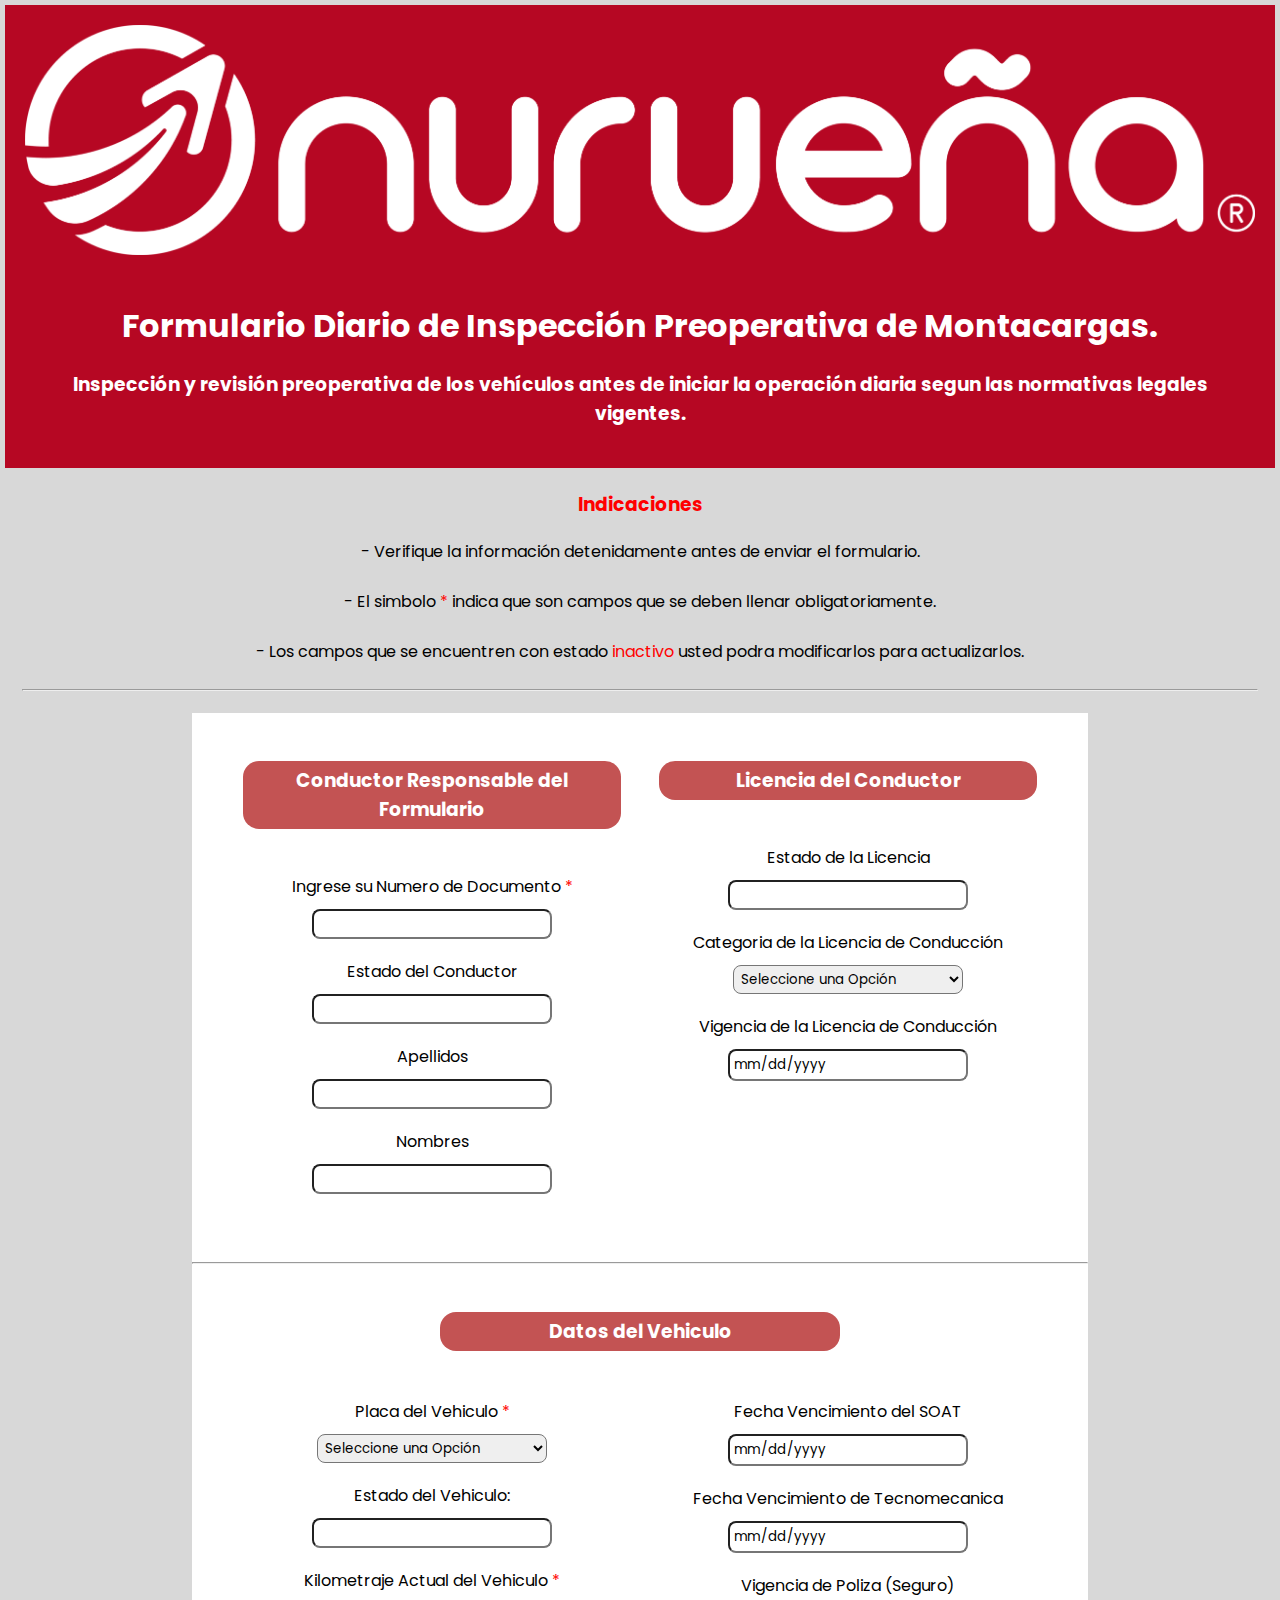
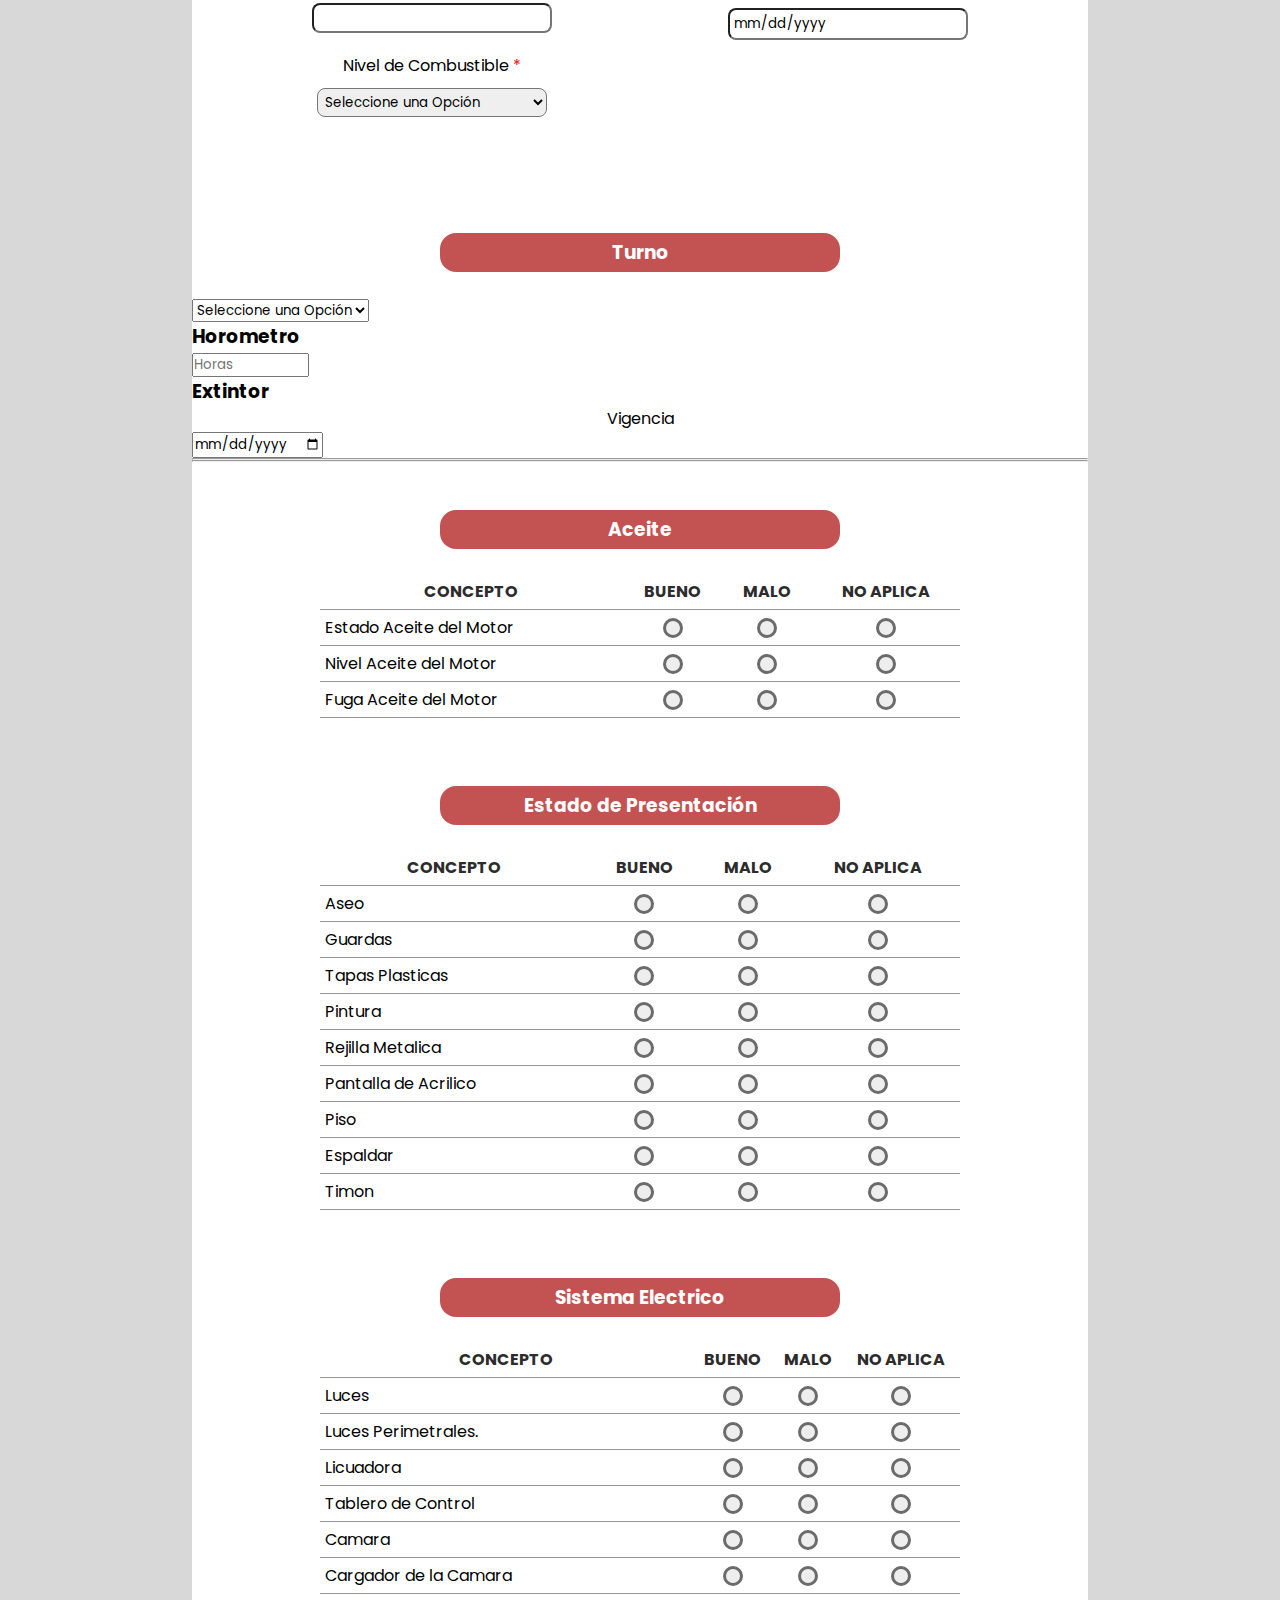
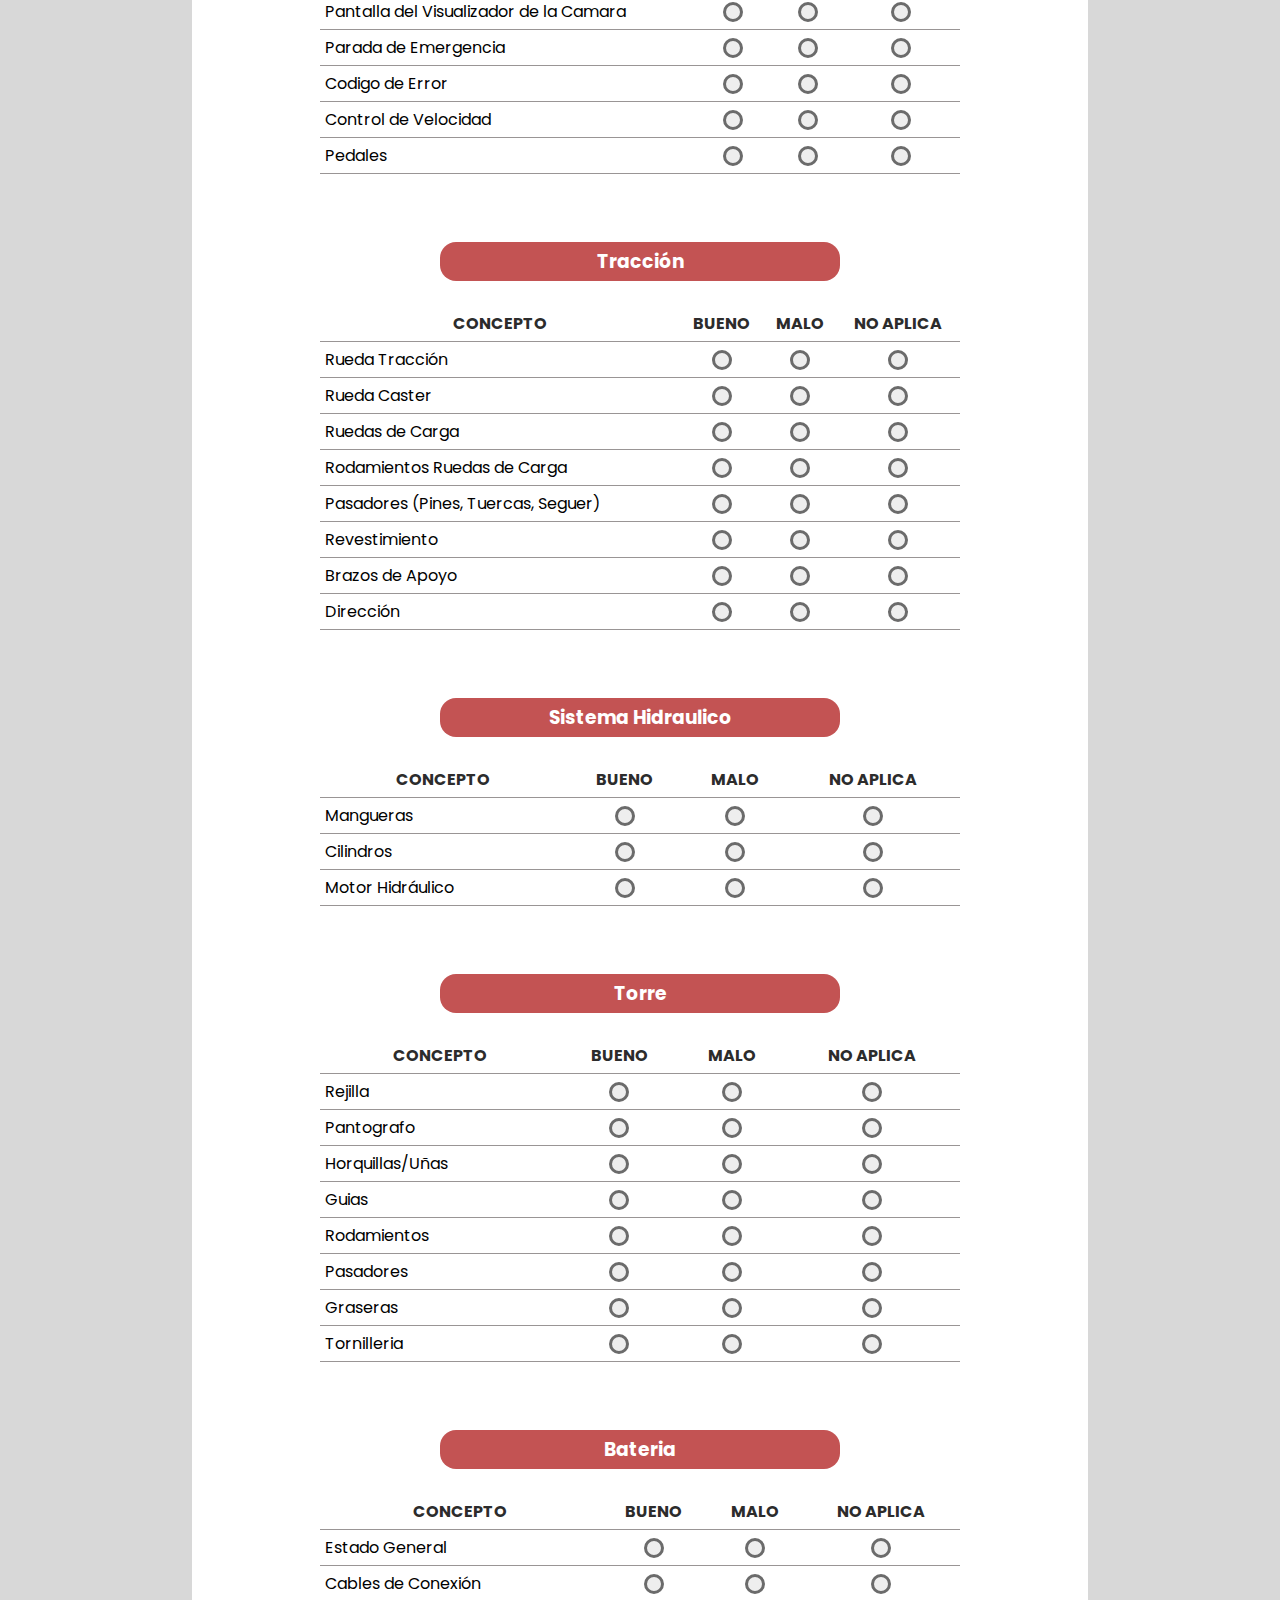
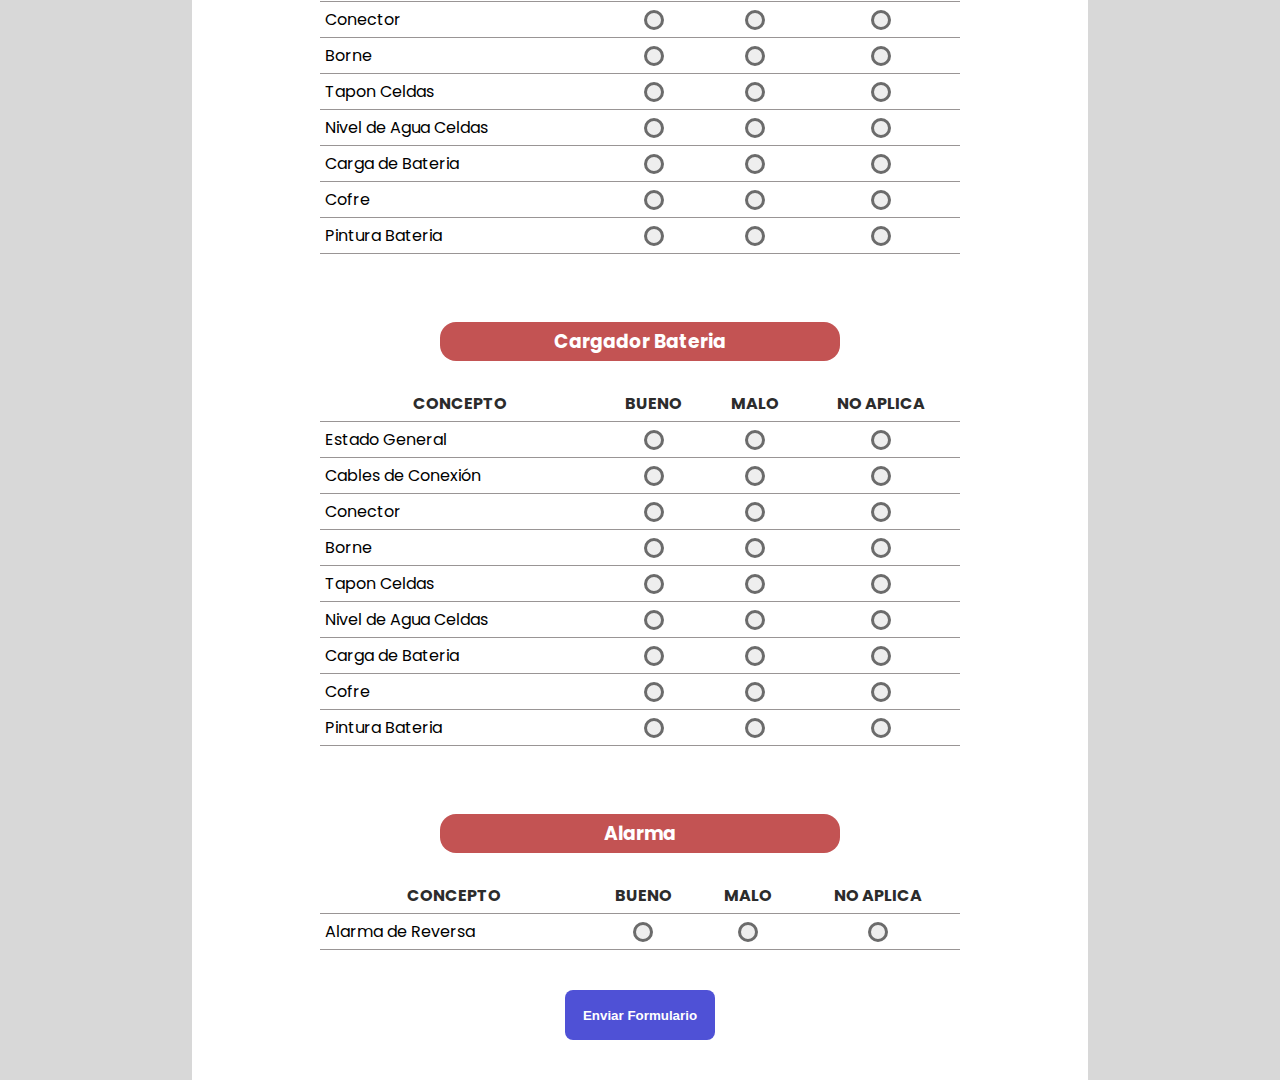
==== commit de03db6f: "Commit" ====
--- a/form_montacarga.html
+++ b/form_montacarga.html
@@ -167,6 +167,46 @@
                         </div>
                     </article>
                 </section>
+
+                <!--Sección de Turno.-->
+                <section class="cont_titulo_tabla">
+                    <article>
+                        <!--Titulo de Turno.-->
+                        <h3>Turno</h3>
+                    </article>
+                </section>
+                <section class="cont_contenido">
+                    <!--Seleccion de Turno--> <!--Continuar aqui.-->
+                    <select name="turno" id="turno" required>
+                        <option value="">Seleccione una Opción</option>
+                        <option value="turno_mañana">Mañana</option>
+                        <option value="turno_tarde">Tarde</option>
+                    </select>
+                </section>
+
+                    <div class="padding_2_titulo">
+                        <!--Titulo de Horometro.-->
+                        <h3>Horometro</h3>
+                    </div>
+                    <div class="input_2">
+                        <!--Campo de Horometro.-->
+                        <input type="number" id="horometro" name="horometro" title="Complete este Campo." placeholder="Horas" min="0" max="999999" required>
+                    </div>
+                    <div class="padding_2_titulo">
+                        <!--Titulo de Extintor.-->
+                        <h3>Extintor</h3>
+                    </div>
+                    <div style="text-align: center;">
+                        <!--Texto de Videncia de Exntintor.-->
+                        <label for="vig_extintor">Vigencia</label>
+                    </div>
+                    <div class="input_2">
+                        <!--Fecha de Vigencia de Extintor.-->
+                        <input type="date" id="vig vig_extintor" name="vig_extintor" required>
+                    </div>
+                    <hr>
+                </section>
+                
                 <hr>
                 <!--Sección de Aceite.-->
                 <section class="cont_titulo_tabla">
@@ -894,7 +934,4 @@
             </form>
         </main>
     </body>
-    <footer>
-
-    </footer>
 </html>--- a/estilos/styles_montacarga.css
+++ b/estilos/styles_montacarga.css
@@ -97,6 +97,8 @@
     padding: 48px;
     padding-bottom: 0;
 }
+
+/*Continuar aqui.*/
 
 .cont_titulo_dat_veh article{
 
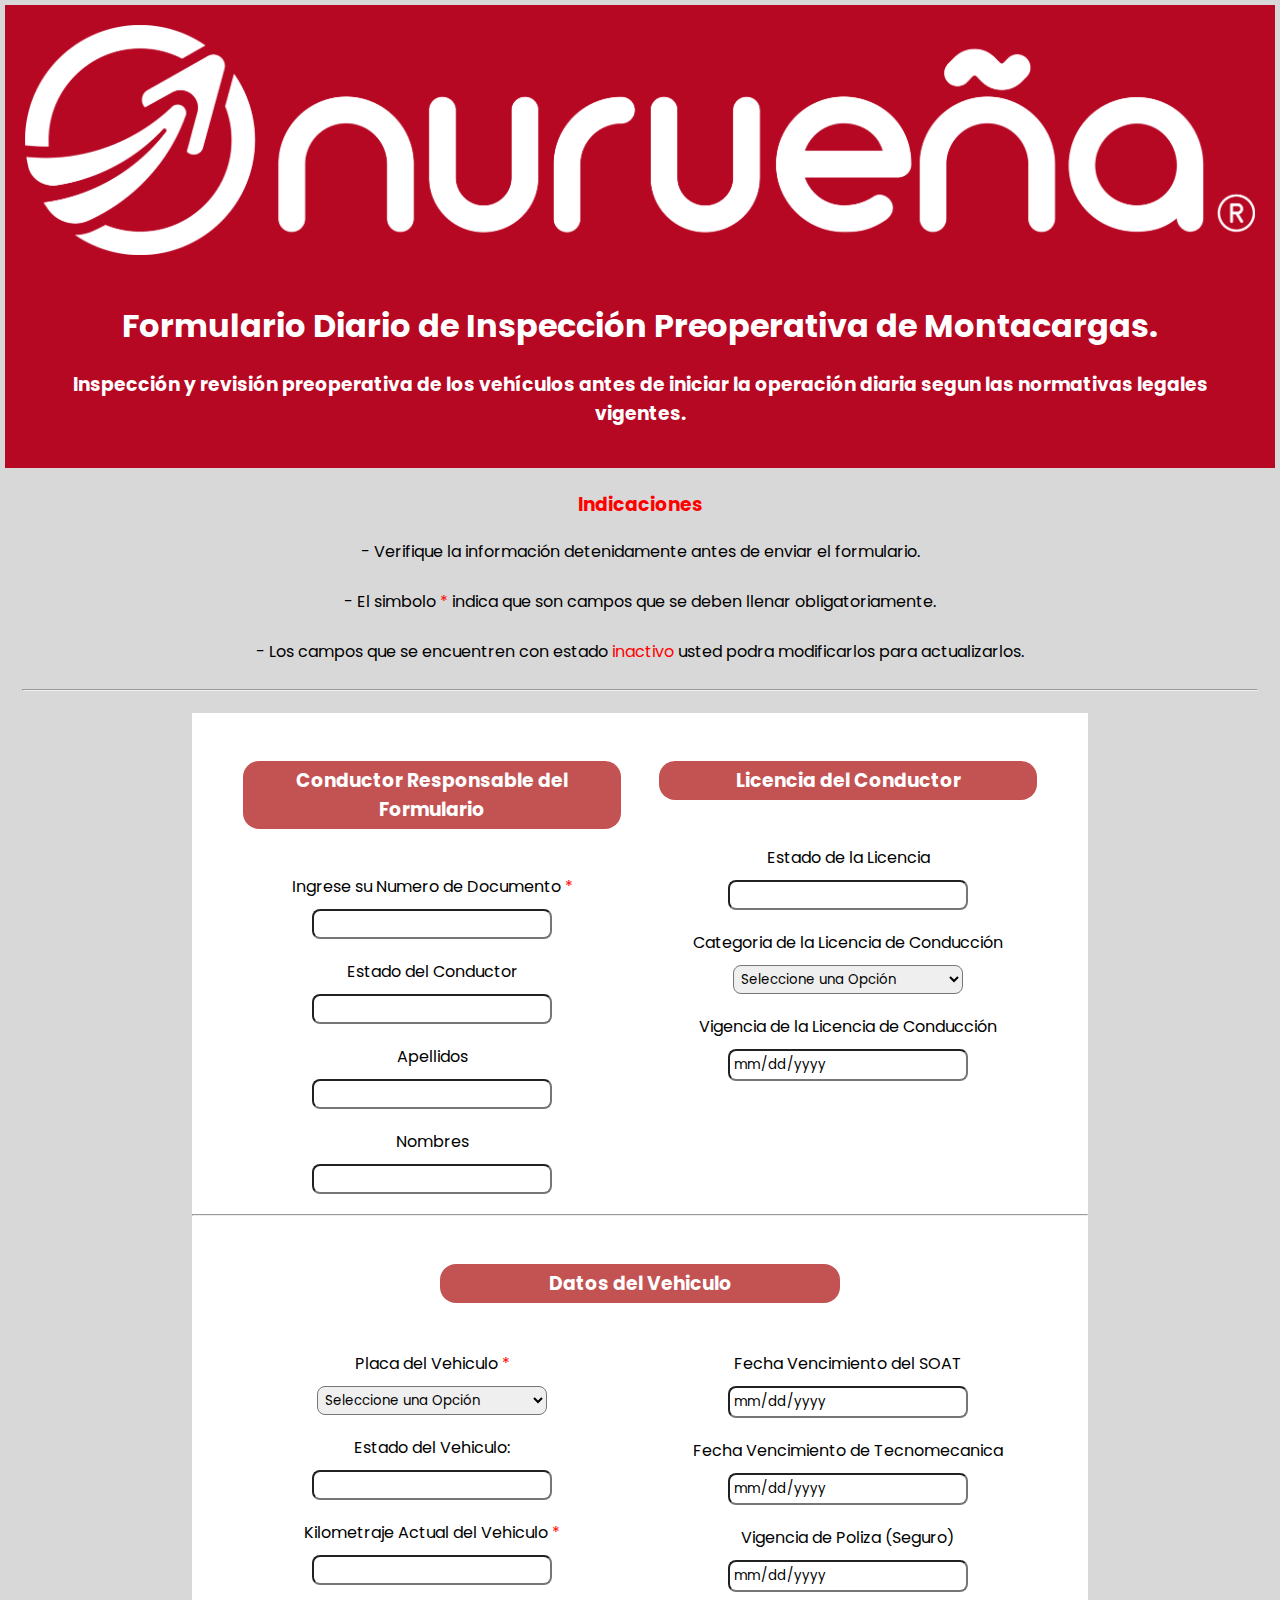
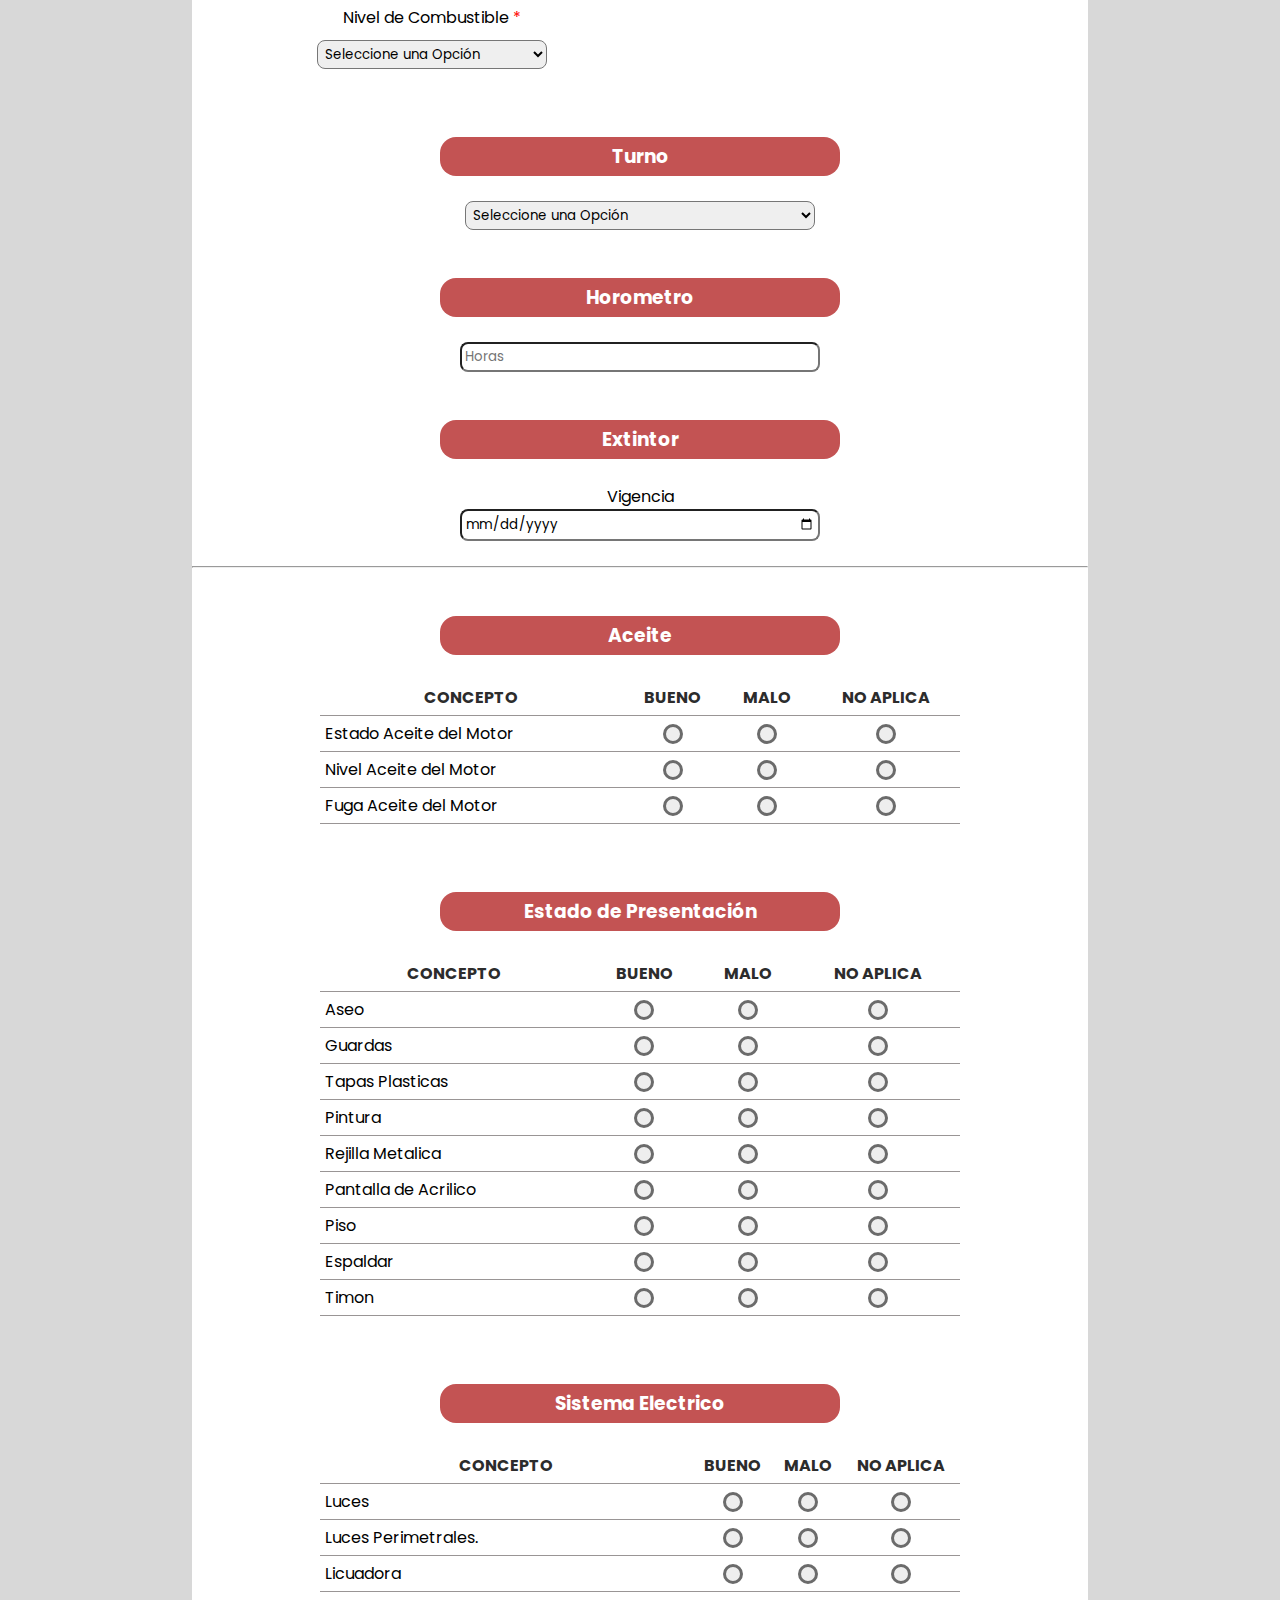
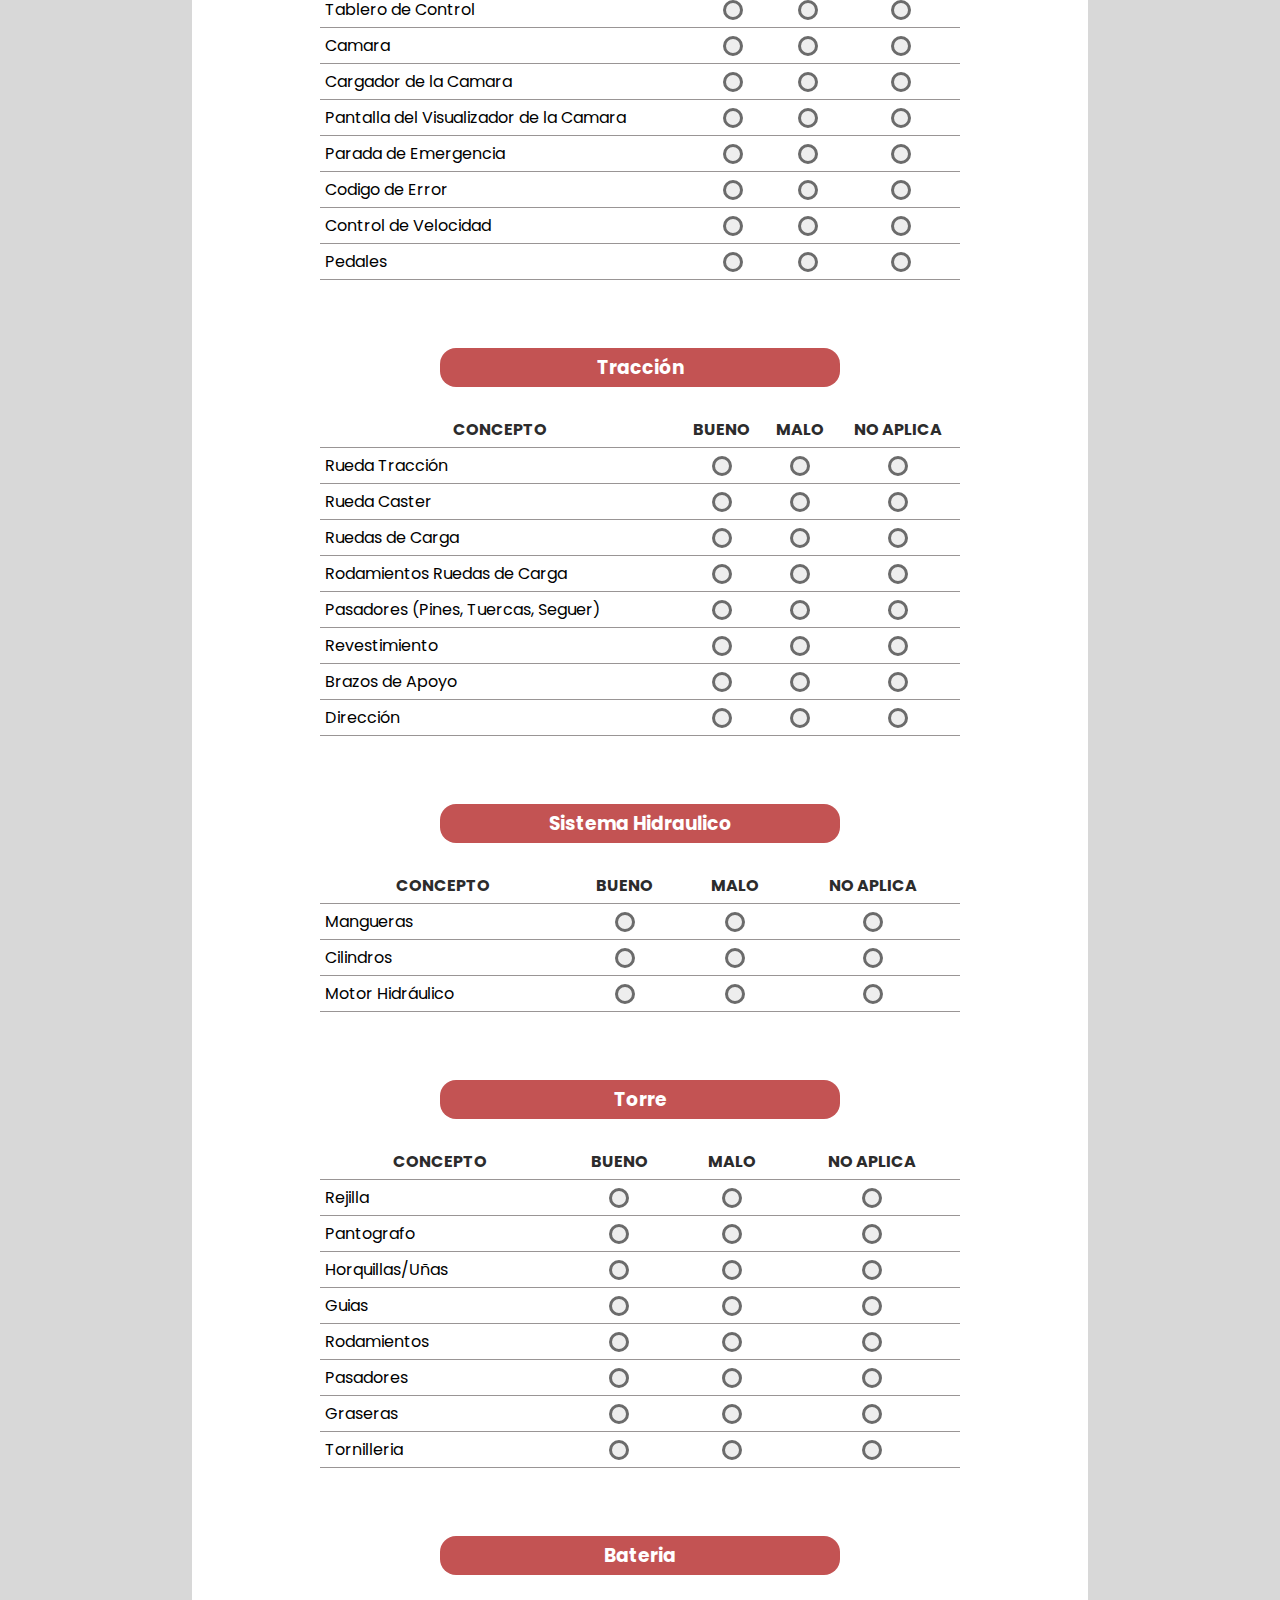
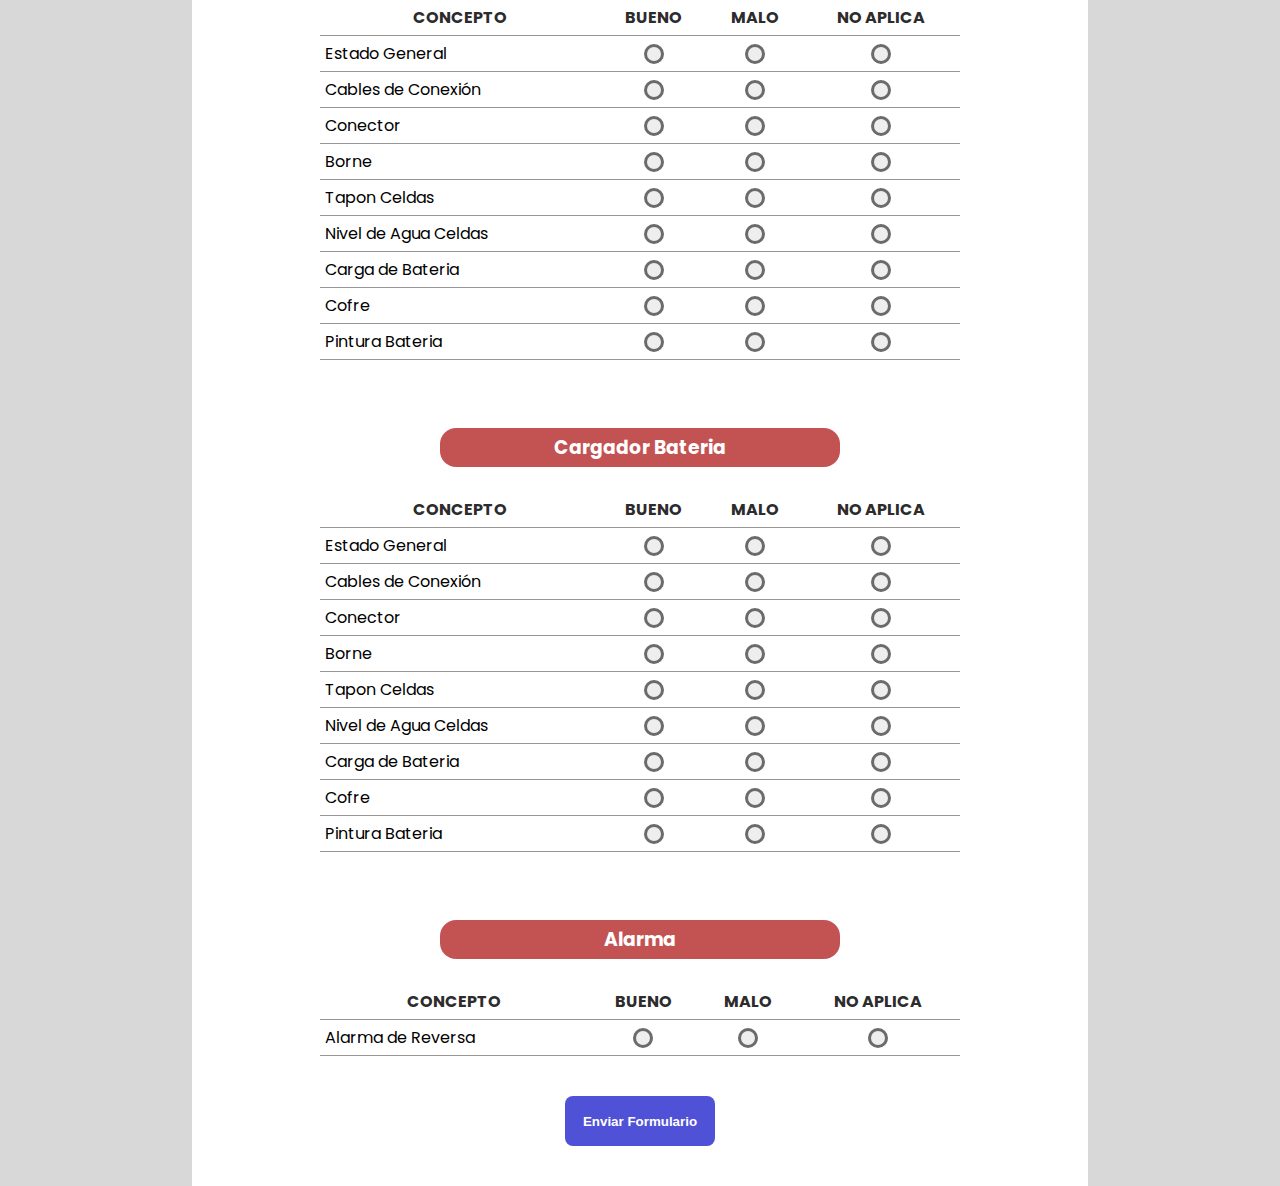
==== commit 5ef162c6: "Arreglos para formulario Montacarga" ====
--- a/form_montacarga.html
+++ b/form_montacarga.html
@@ -183,30 +183,33 @@
                         <option value="turno_tarde">Tarde</option>
                     </select>
                 </section>
-
-                    <div class="padding_2_titulo">
+                <section class="cont_titulo_tabla">
+                    <article>
                         <!--Titulo de Horometro.-->
                         <h3>Horometro</h3>
-                    </div>
-                    <div class="input_2">
-                        <!--Campo de Horometro.-->
-                        <input type="number" id="horometro" name="horometro" title="Complete este Campo." placeholder="Horas" min="0" max="999999" required>
-                    </div>
-                    <div class="padding_2_titulo">
+                    </article>
+                </section>
+                <section class="cont_contenido">
+                    <!--Campo de Horometro.-->
+                    <input type="number" id="horometro" name="horometro" title="Complete este Campo." placeholder="Horas" min="0" max="999999" required>
+                </section>
+                <section class="cont_titulo_tabla">
+                    <article>
                         <!--Titulo de Extintor.-->
                         <h3>Extintor</h3>
-                    </div>
-                    <div style="text-align: center;">
+                    </article>
+                </section>
+                <section>
+                    <article style="text-align: center;">
                         <!--Texto de Videncia de Exntintor.-->
                         <label for="vig_extintor">Vigencia</label>
-                    </div>
-                    <div class="input_2">
-                        <!--Fecha de Vigencia de Extintor.-->
-                        <input type="date" id="vig vig_extintor" name="vig_extintor" required>
-                    </div>
-                    <hr>
-                </section>
-                
+                    </article>
+                </section>
+                <section class="cont_contenido">
+                    <!--Fecha de Vigencia de Extintor.-->
+                    <input type="date" id="vig vig_extintor" name="vig_extintor" required>
+                </section>
+                <br>
                 <hr>
                 <!--Sección de Aceite.-->
                 <section class="cont_titulo_tabla">
--- a/estilos/styles_montacarga.css
+++ b/estilos/styles_montacarga.css
@@ -57,7 +57,9 @@
     display: flex;
     flex-wrap: wrap;
     text-align: center;
-    padding: 48px;
+    padding-left: 48px;
+    padding-top: 48px;
+    padding-right: 48px;
     gap: 4%;
 }
 
@@ -98,7 +100,17 @@
     padding-bottom: 0;
 }
 
-/*Continuar aqui.*/
+.cont_contenido{
+    display: flex;
+    justify-content: center;
+}
+
+.cont_contenido select,
+.cont_contenido input{
+    width: 350px;
+    padding: 3px;
+    border-radius: 8px;
+}
 
 .cont_titulo_dat_veh article{
 
@@ -228,6 +240,7 @@
         margin-right: 0;
         width: 97%;
     }
+    
 
     .cont_titulo_tabla article{
 
